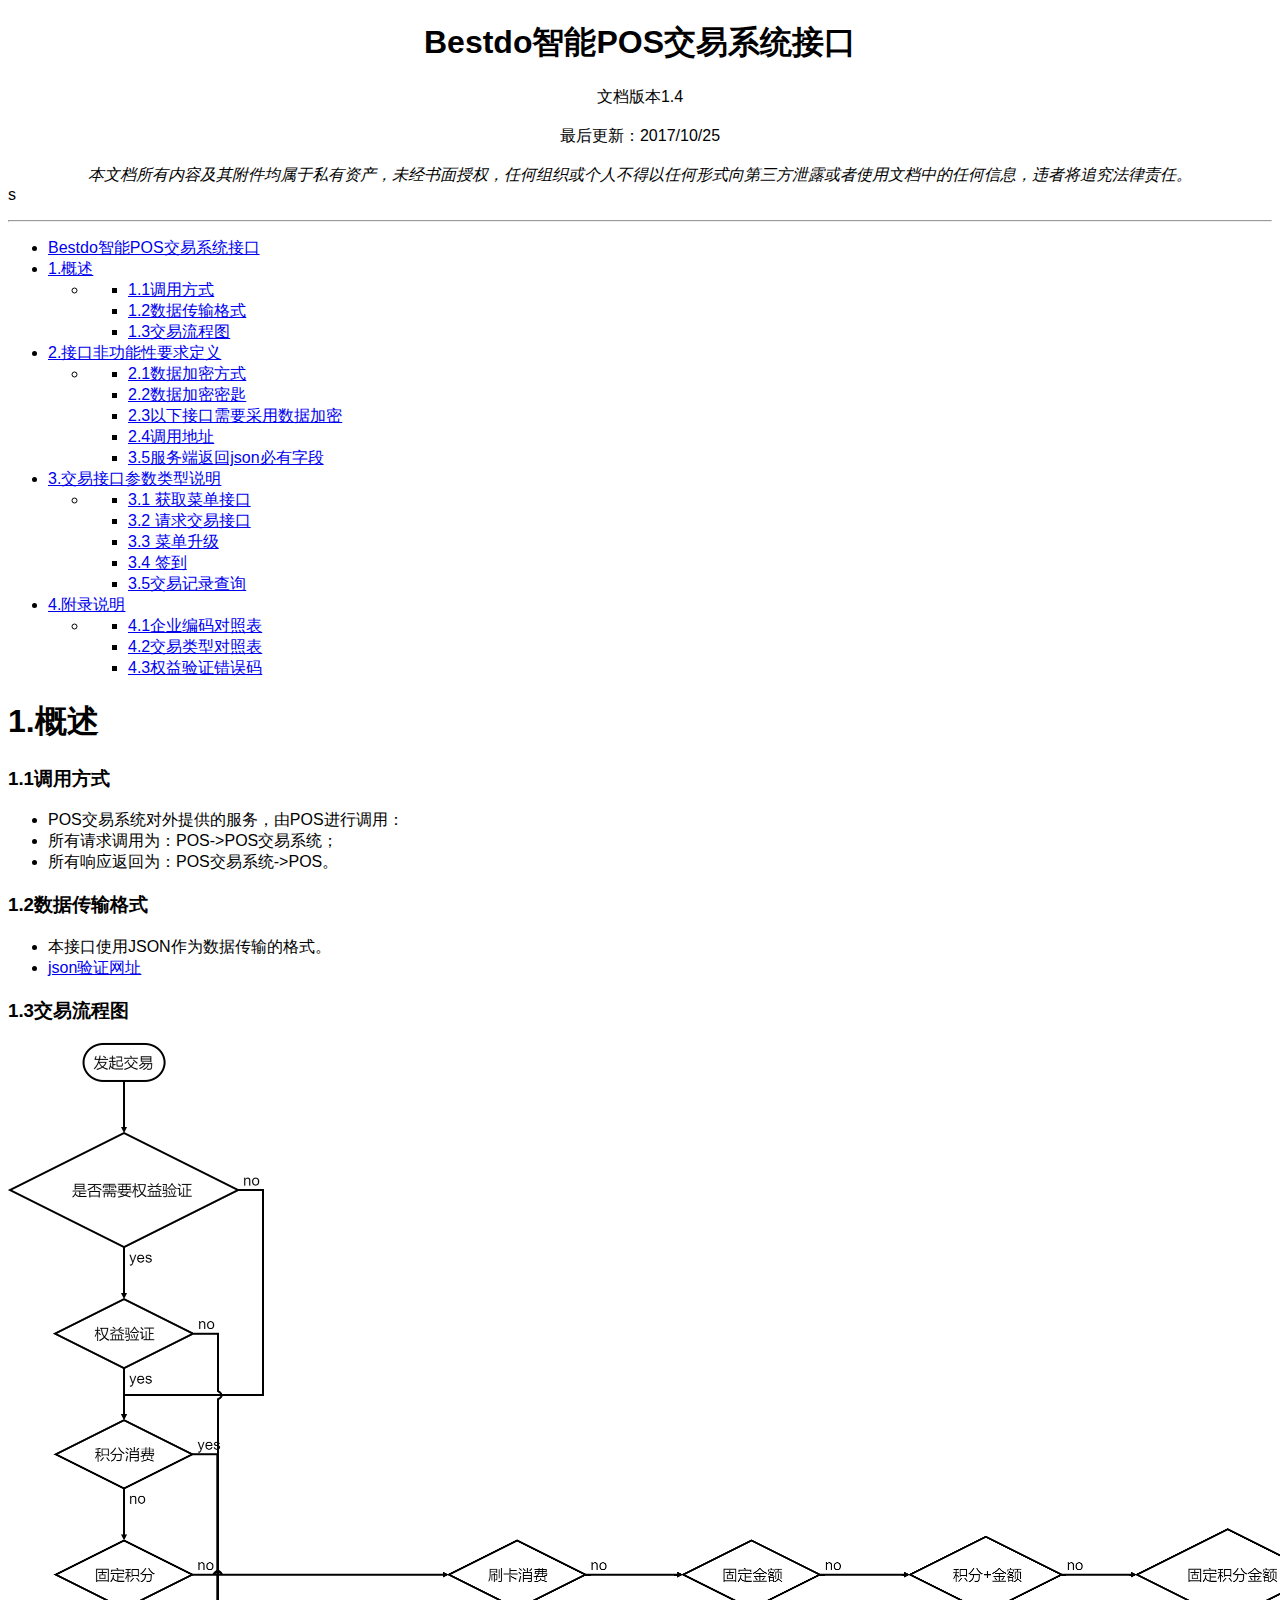
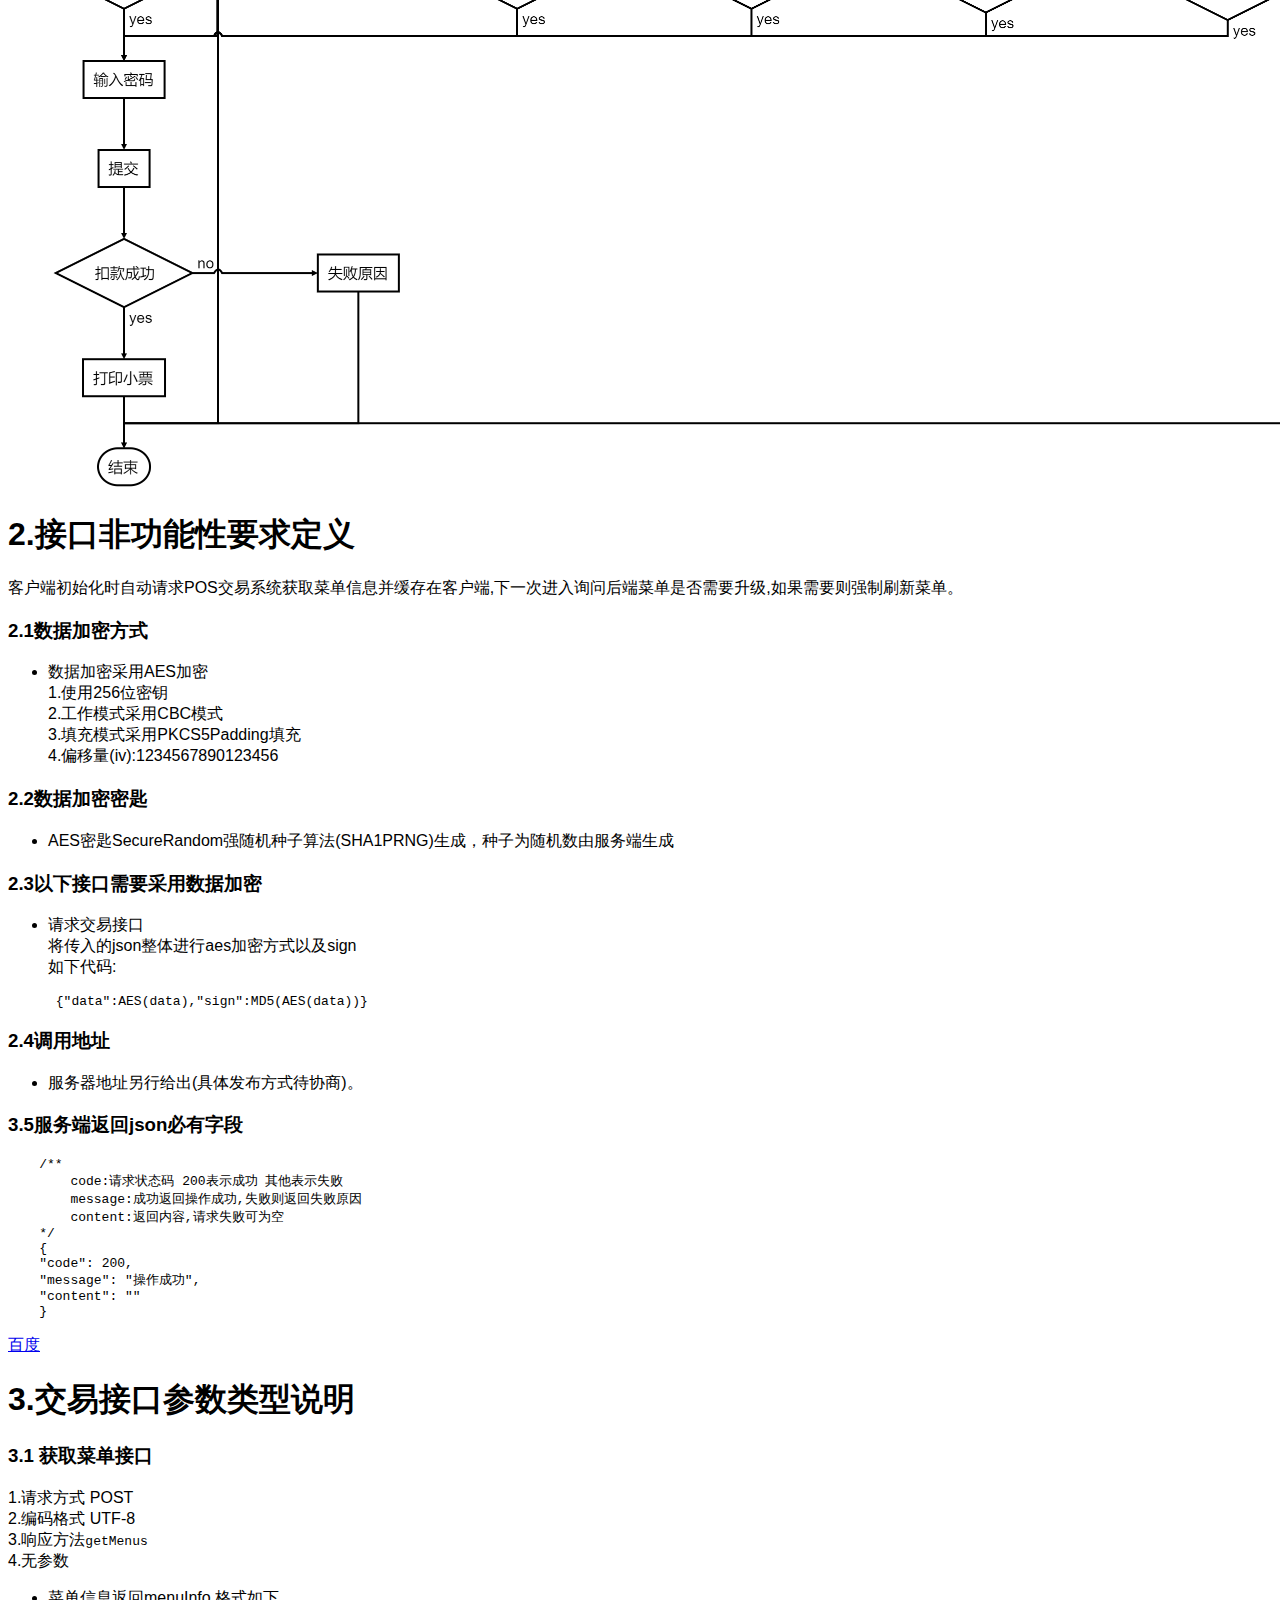
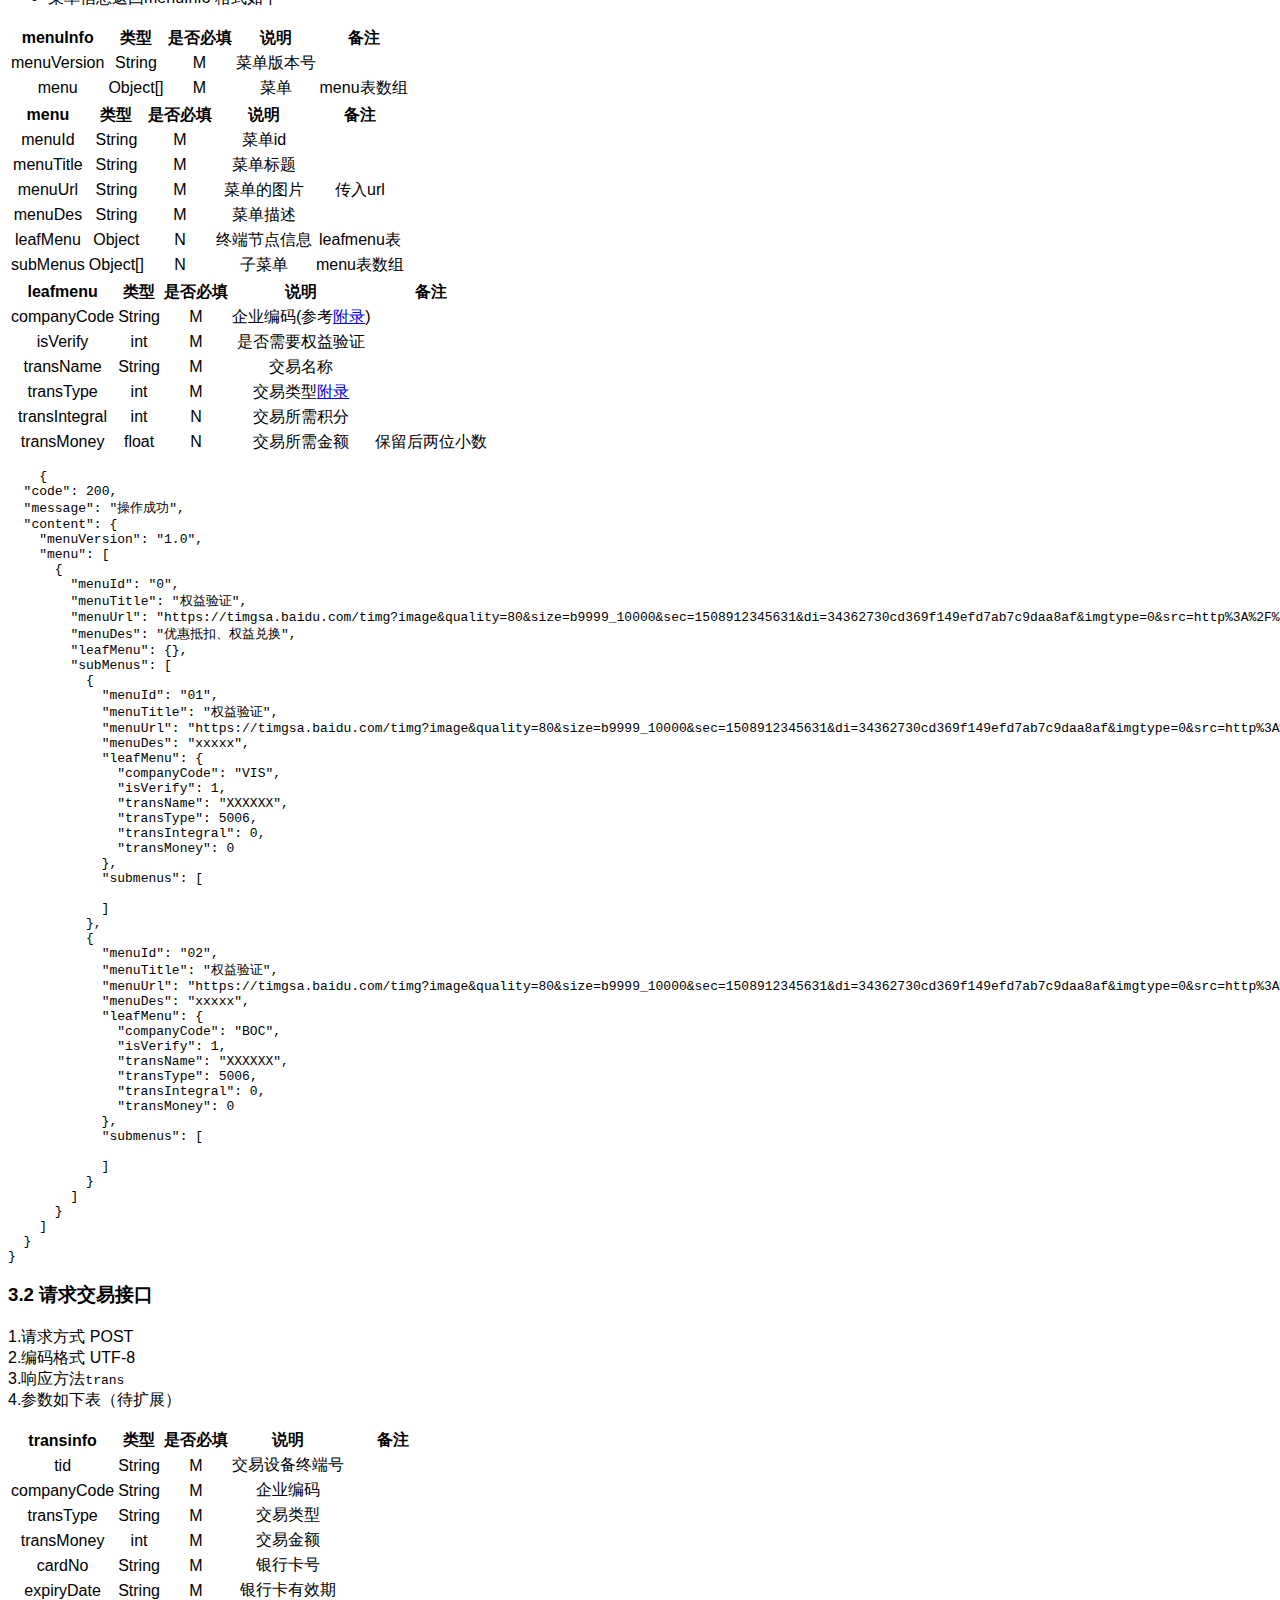
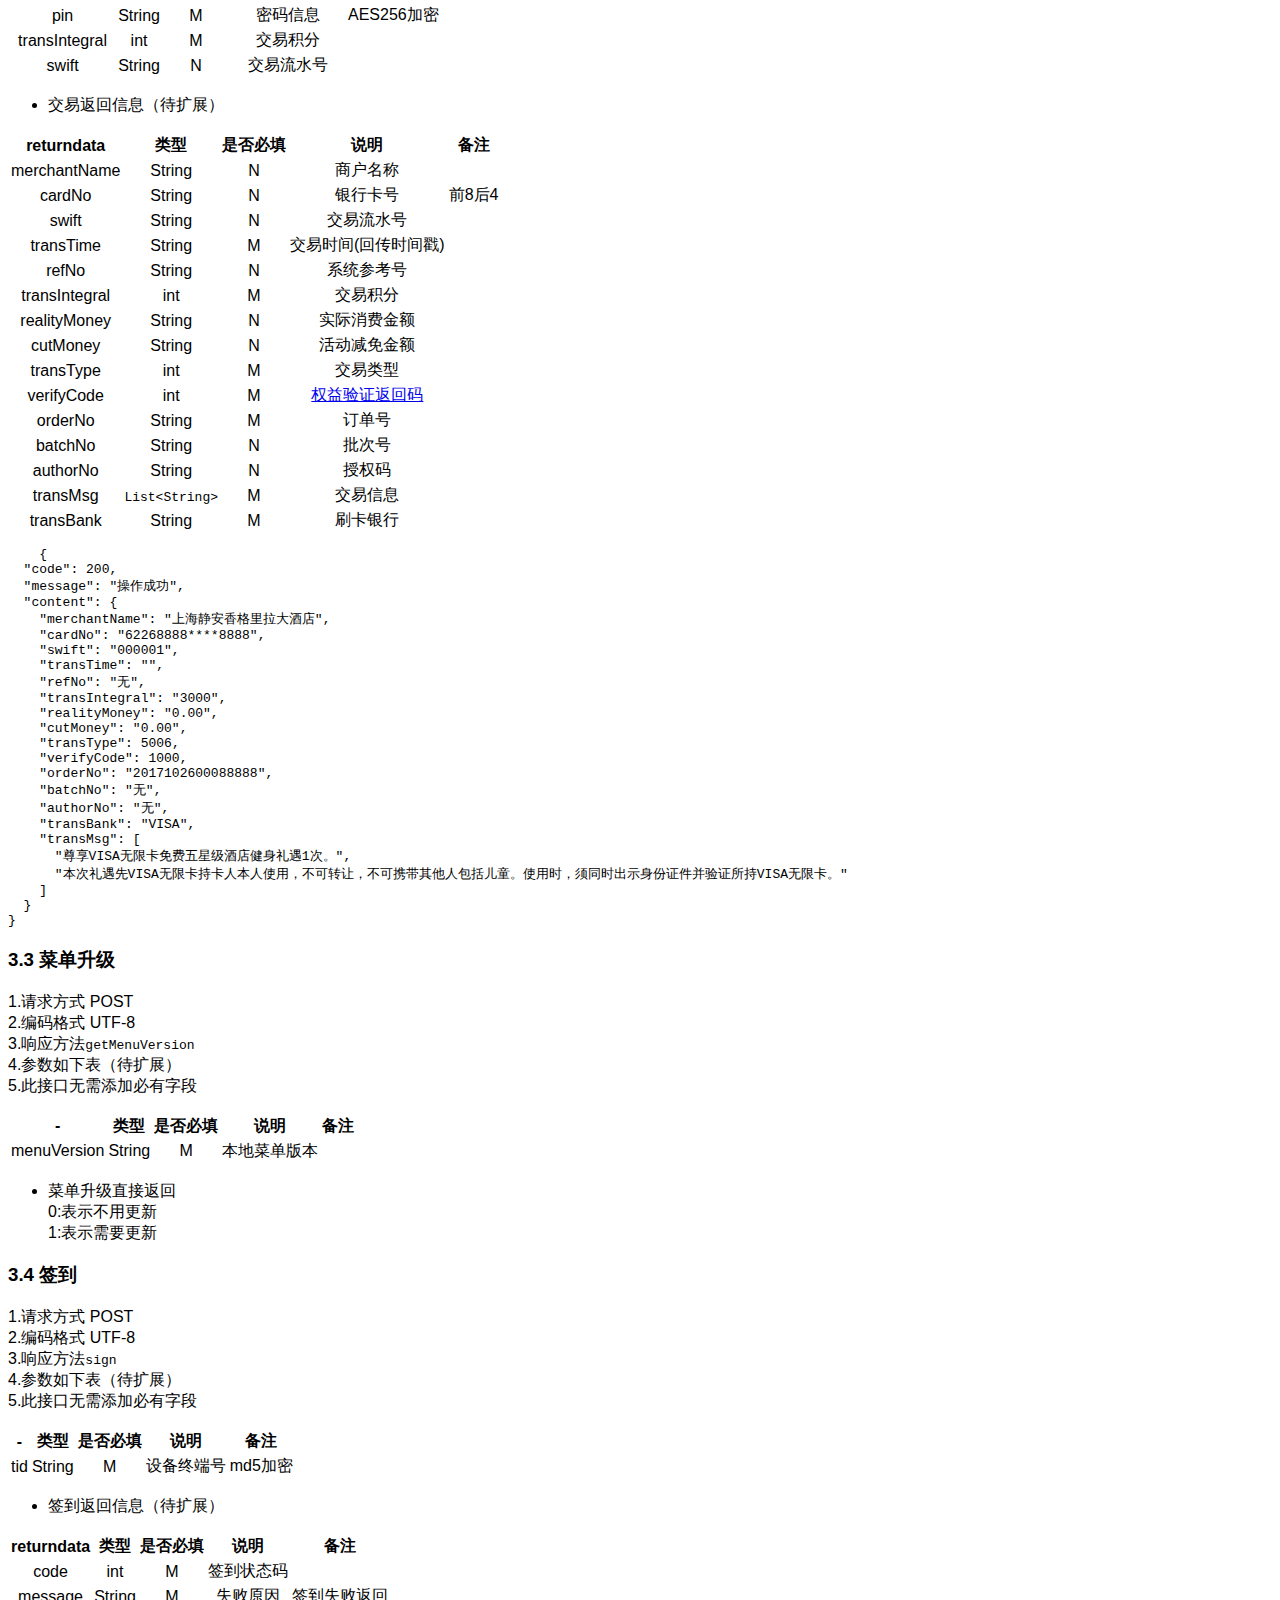
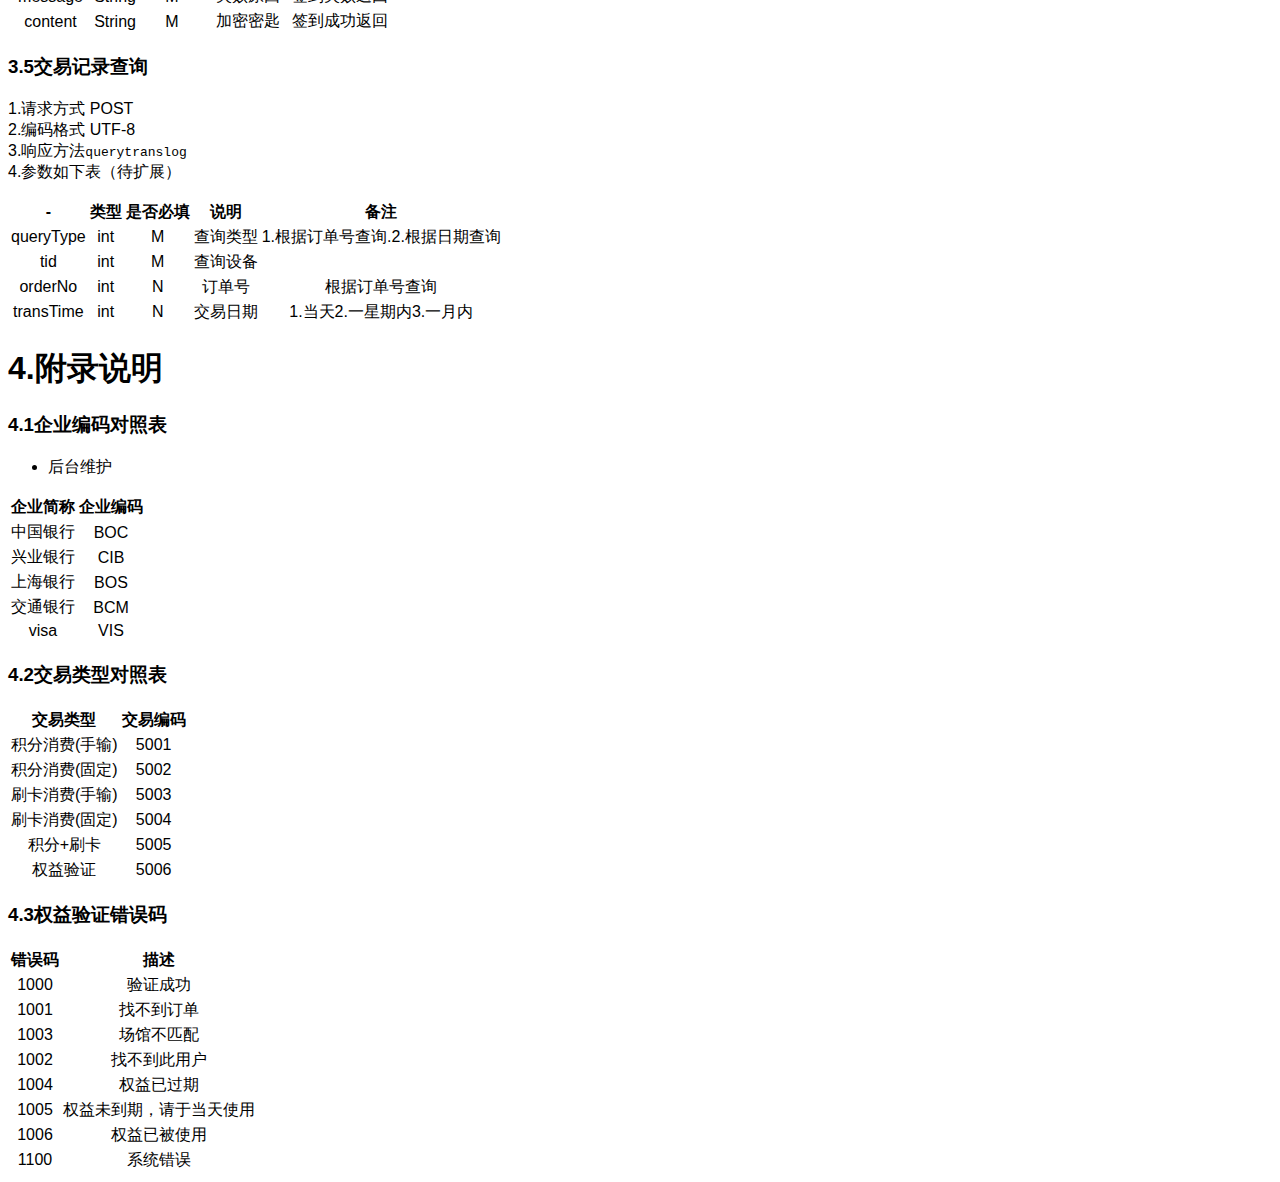
==== Bestdo智能POS交易系统接口.html @ 61454321 "接口文档" ====
<!DOCTYPE html><html><head><title>Bestdo智能POS交易系统接口</title><meta charset='utf-8'><link href='https://dn-maxiang.qbox.me/res-min/themes/marxico.css' rel='stylesheet'><style>
.note-content  {font-family: "Helvetica Neue", Arial, "Hiragino Sans GB", STHeiti, "Microsoft YaHei", "WenQuanYi Micro Hei", SimSun, Song, sans-serif;}

</style></head><body><div id='preview-contents' class='note-content'>
                        
                    



<h1 id="bestdo智能pos交易系统接口"><center>Bestdo智能POS交易系统接口</center></h1>

<p></p><center>文档版本1.4  </center> <br>
<center>最后更新：2017/10/25</center> <br>
<center><em>本文档所有内容及其附件均属于私有资产，未经书面授权，任何组织或个人不得以任何形式向第三方泄露或者使用文档中的任何信息，违者将追究法律责任。</em> <br>
</center>s<p></p>

<hr>

<div><div class="toc"><div class="toc">
<ul>
<li><a href="#bestdo智能pos交易系统接口">Bestdo智能POS交易系统接口</a></li>
<li><a href="#1概述">1.概述</a><ul>
<li><ul>
<li><a href="#11调用方式">1.1调用方式</a></li>
<li><a href="#12数据传输格式">1.2数据传输格式</a></li>
<li><a href="#13交易流程图">1.3交易流程图</a></li>
</ul>
</li>
</ul>
</li>
<li><a href="#2接口非功能性要求定义">2.接口非功能性要求定义</a><ul>
<li><ul>
<li><a href="#21数据加密方式">2.1数据加密方式</a></li>
<li><a href="#22数据加密密匙">2.2数据加密密匙</a></li>
<li><a href="#23以下接口需要采用数据加密">2.3以下接口需要采用数据加密</a></li>
<li><a href="#24调用地址">2.4调用地址</a></li>
<li><a href="#35服务端返回json必有字段">3.5服务端返回json必有字段</a></li>
</ul>
</li>
</ul>
</li>
<li><a href="#3交易接口参数类型说明">3.交易接口参数类型说明</a><ul>
<li><ul>
<li><a href="#31-获取菜单接口">3.1  获取菜单接口</a></li>
<li><a href="#32-请求交易接口">3.2 请求交易接口</a></li>
<li><a href="#33-菜单升级">3.3  菜单升级</a></li>
<li><a href="#34-签到">3.4 签到</a></li>
<li><a href="#35交易记录查询">3.5交易记录查询</a></li>
</ul>
</li>
</ul>
</li>
<li><a href="#4附录说明">4.附录说明</a><ul>
<li><ul>
<li><a href="#41企业编码对照表">4.1企业编码对照表</a></li>
<li><a href="#42交易类型对照表">4.2交易类型对照表</a></li>
<li><a href="#43权益验证错误码">4.3权益验证错误码</a></li>
</ul>
</li>
</ul>
</li>
</ul>
</div>
</div>
</div>



<h1 id="1概述">1.概述</h1>



<h3 id="11调用方式">1.1调用方式</h3>

<ul><li>POS交易系统对外提供的服务，由POS进行调用：</li>
<li>所有请求调用为：POS-&gt;POS交易系统；</li>
<li>所有响应返回为：POS交易系统-&gt;POS。</li>
</ul>



<h3 id="12数据传输格式">1.2数据传输格式</h3>

<ul><li>本接口使用JSON作为数据传输的格式。</li>
<li><a href="http://www.bejson.com/" target="_blank">json验证网址</a></li>
</ul>



<h3 id="13交易流程图">1.3交易流程图</h3>



<div class="flow-chart" rel="350ebc491c7a9e9d2f3adfe37f482a59"><span><img type="image/png" width="1772.875" height="1044.75" longdesc="__SVG__undefined" src="[data-uri]" style="margin-top:0;margin-bottom:0;"></span></div>



<h1 id="2接口非功能性要求定义">2.接口非功能性要求定义</h1>

<p>客户端初始化时自动请求POS交易系统获取菜单信息并缓存在客户端,下一次进入询问后端菜单是否需要升级,如果需要则强制刷新菜单。</p>



<h3 id="21数据加密方式">2.1数据加密方式</h3>

<ul><li>数据加密采用AES加密 <br>
1.使用256位密钥 <br>
2.工作模式采用CBC模式 <br>
3.填充模式采用PKCS5Padding填充 <br>
4.偏移量(iv):1234567890123456</li>
</ul>



<h3 id="22数据加密密匙">2.2数据加密密匙</h3>

<ul><li>AES密匙SecureRandom强随机种子算法(SHA1PRNG)生成，种子为随机数由服务端生成</li>
</ul>



<h3 id="23以下接口需要采用数据加密">2.3以下接口需要采用数据加密</h3>

<ul><li><p>请求交易接口 <br>
将传入的json整体进行aes加密方式以及sign <br>
如下代码:</p>

<pre class="prettyprint hljs-dark"><code class="language-json hljs"><div class="hljs-line"> {<span class="hljs-attr">"data"</span>:AES(data),<span class="hljs-attr">"sign"</span>:MD5(AES(data))}
</div></code></pre></li>
</ul>



<h3 id="24调用地址">2.4调用地址</h3>

<ul><li>服务器地址另行给出(具体发布方式待协商)。</li>
</ul>



<h3 id="35服务端返回json必有字段">3.5服务端返回json必有字段</h3>



<pre class="prettyprint hljs-dark"><code class="language-json hljs"><div class="hljs-line">    /**
</div><div class="hljs-line">        code:请求状态码 <span class="hljs-number">200</span>表示成功 其他表示失败
</div><div class="hljs-line">        message:成功返回操作成功,失败则返回失败原因
</div><div class="hljs-line">        content:返回内容,请求失败可为空
</div><div class="hljs-line">    */
</div><div class="hljs-line">    {
</div><div class="hljs-line">    <span class="hljs-attr">"code"</span>: <span class="hljs-number">200</span>,
</div><div class="hljs-line">    <span class="hljs-attr">"message"</span>: <span class="hljs-string">"操作成功"</span>,
</div><div class="hljs-line">    <span class="hljs-attr">"content"</span>: <span class="hljs-string">""</span>
</div><div class="hljs-line">    }
</div></code></pre>

<p><a href="http://www.baidu.com" target="_blank">百度</a></p>



<h1 id="3交易接口参数类型说明">3.交易接口参数类型说明</h1>



<h3 id="31-获取菜单接口">3.1  获取菜单接口</h3>

<p>1.请求方式 POST <br>
  2.编码格式 UTF-8 <br>
  3.响应方法<code>getMenus</code> <br>
  4.无参数</p>

<ul><li>菜单信息返回menuInfo 格式如下</li>
</ul>

<table>
<thead>
<tr>
  <th align="center">menuInfo</th>
  <th align="center">类型</th>
  <th align="center">是否必填</th>
  <th align="center">说明</th>
  <th align="center">备注</th>
</tr>
</thead>
<tbody><tr>
  <td align="center">menuVersion</td>
  <td align="center">String</td>
  <td align="center">M</td>
  <td align="center">菜单版本号</td>
  <td align="center"></td>
</tr>
<tr>
  <td align="center">menu</td>
  <td align="center">Object[]</td>
  <td align="center">M</td>
  <td align="center">菜单</td>
  <td align="center">menu表数组</td>
</tr>
</tbody></table>


<table>
<thead>
<tr>
  <th align="center">menu</th>
  <th align="center">类型</th>
  <th align="center">是否必填</th>
  <th align="center">说明</th>
  <th align="center">备注</th>
</tr>
</thead>
<tbody><tr>
  <td align="center">menuId</td>
  <td align="center">String</td>
  <td align="center">M</td>
  <td align="center">菜单id</td>
  <td align="center"></td>
</tr>
<tr>
  <td align="center">menuTitle</td>
  <td align="center">String</td>
  <td align="center">M</td>
  <td align="center">菜单标题</td>
  <td align="center"></td>
</tr>
<tr>
  <td align="center">menuUrl</td>
  <td align="center">String</td>
  <td align="center">M</td>
  <td align="center">菜单的图片</td>
  <td align="center">传入url</td>
</tr>
<tr>
  <td align="center">menuDes</td>
  <td align="center">String</td>
  <td align="center">M</td>
  <td align="center">菜单描述</td>
  <td align="center"></td>
</tr>
<tr>
  <td align="center">leafMenu</td>
  <td align="center">Object</td>
  <td align="center">N</td>
  <td align="center">终端节点信息</td>
  <td align="center">leafmenu表</td>
</tr>
<tr>
  <td align="center">subMenus</td>
  <td align="center">Object[]</td>
  <td align="center">N</td>
  <td align="center">子菜单</td>
  <td align="center">menu表数组</td>
</tr>
</tbody></table>


<table>
<thead>
<tr>
  <th align="center">leafmenu</th>
  <th align="center">类型</th>
  <th align="center">是否必填</th>
  <th align="center">说明</th>
  <th align="center">备注</th>
</tr>
</thead>
<tbody><tr>
  <td align="center">companyCode</td>
  <td align="center">String</td>
  <td align="center">M</td>
  <td align="center">企业编码(参考<a href="#jump">附录</a>)</td>
  <td align="center"></td>
</tr>
<tr>
  <td align="center">isVerify</td>
  <td align="center">int</td>
  <td align="center">M</td>
  <td align="center">是否需要权益验证</td>
  <td align="center"></td>
</tr>
<tr>
  <td align="center">transName</td>
  <td align="center">String</td>
  <td align="center">M</td>
  <td align="center">交易名称</td>
  <td align="center"></td>
</tr>
<tr>
  <td align="center">transType</td>
  <td align="center">int</td>
  <td align="center">M</td>
  <td align="center">交易类型<a href="#jump">附录</a></td>
  <td align="center"></td>
</tr>
<tr>
  <td align="center">transIntegral</td>
  <td align="center">int</td>
  <td align="center">N</td>
  <td align="center">交易所需积分</td>
  <td align="center"></td>
</tr>
<tr>
  <td align="center">transMoney</td>
  <td align="center">float</td>
  <td align="center">N</td>
  <td align="center">交易所需金额</td>
  <td align="center">保留后两位小数</td>
</tr>
</tbody></table>


<pre class="prettyprint hljs-dark"><code class="language-json hljs"><div class="hljs-line">    {
</div><div class="hljs-line">  <span class="hljs-attr">"code"</span>: <span class="hljs-number">200</span>,
</div><div class="hljs-line">  <span class="hljs-attr">"message"</span>: <span class="hljs-string">"操作成功"</span>,
</div><div class="hljs-line">  <span class="hljs-attr">"content"</span>: {
</div><div class="hljs-line">    <span class="hljs-attr">"menuVersion"</span>: <span class="hljs-string">"1.0"</span>,
</div><div class="hljs-line">    <span class="hljs-attr">"menu"</span>: [
</div><div class="hljs-line">      {
</div><div class="hljs-line">        <span class="hljs-attr">"menuId"</span>: <span class="hljs-string">"0"</span>,
</div><div class="hljs-line">        <span class="hljs-attr">"menuTitle"</span>: <span class="hljs-string">"权益验证"</span>,
</div><div class="hljs-line">        <span class="hljs-attr">"menuUrl"</span>: <span class="hljs-string">"https://timgsa.baidu.com/timg?image&amp;quality=80&amp;size=b9999_10000&amp;sec=1508912345631&amp;di=34362730cd369f149efd7ab7c9daa8af&amp;imgtype=0&amp;src=http%3A%2F%2Fwww.th7.cn%2Fd%2Ffile%2Fp%2F2014%2F03%2F12%2F46384e9c3ac77e71ee2cefba9e2056b8.jpg"</span>,
</div><div class="hljs-line">        <span class="hljs-attr">"menuDes"</span>: <span class="hljs-string">"优惠抵扣、权益兑换"</span>,
</div><div class="hljs-line">        <span class="hljs-attr">"leafMenu"</span>: {},
</div><div class="hljs-line">        <span class="hljs-attr">"subMenus"</span>: [
</div><div class="hljs-line">          {
</div><div class="hljs-line">            <span class="hljs-attr">"menuId"</span>: <span class="hljs-string">"01"</span>,
</div><div class="hljs-line">            <span class="hljs-attr">"menuTitle"</span>: <span class="hljs-string">"权益验证"</span>,
</div><div class="hljs-line">            <span class="hljs-attr">"menuUrl"</span>: <span class="hljs-string">"https://timgsa.baidu.com/timg?image&amp;quality=80&amp;size=b9999_10000&amp;sec=1508912345631&amp;di=34362730cd369f149efd7ab7c9daa8af&amp;imgtype=0&amp;src=http%3A%2F%2Fwww.th7.cn%2Fd%2Ffile%2Fp%2F2014%2F03%2F12%2F46384e9c3ac77e71ee2cefba9e2056b8.jpg"</span>,
</div><div class="hljs-line">            <span class="hljs-attr">"menuDes"</span>: <span class="hljs-string">"xxxxx"</span>,
</div><div class="hljs-line">            <span class="hljs-attr">"leafMenu"</span>: {
</div><div class="hljs-line">              <span class="hljs-attr">"companyCode"</span>: <span class="hljs-string">"VIS"</span>,
</div><div class="hljs-line">              <span class="hljs-attr">"isVerify"</span>: <span class="hljs-number">1</span>,
</div><div class="hljs-line">              <span class="hljs-attr">"transName"</span>: <span class="hljs-string">"XXXXXX"</span>,
</div><div class="hljs-line">              <span class="hljs-attr">"transType"</span>: <span class="hljs-number">5006</span>,
</div><div class="hljs-line">              <span class="hljs-attr">"transIntegral"</span>: <span class="hljs-number">0</span>,
</div><div class="hljs-line">              <span class="hljs-attr">"transMoney"</span>: <span class="hljs-number">0</span>
</div><div class="hljs-line">            },
</div><div class="hljs-line">            <span class="hljs-attr">"submenus"</span>: [
</div><div class="hljs-line">
</div><div class="hljs-line">            ]
</div><div class="hljs-line">          },
</div><div class="hljs-line">          {
</div><div class="hljs-line">            <span class="hljs-attr">"menuId"</span>: <span class="hljs-string">"02"</span>,
</div><div class="hljs-line">            <span class="hljs-attr">"menuTitle"</span>: <span class="hljs-string">"权益验证"</span>,
</div><div class="hljs-line">            <span class="hljs-attr">"menuUrl"</span>: <span class="hljs-string">"https://timgsa.baidu.com/timg?image&amp;quality=80&amp;size=b9999_10000&amp;sec=1508912345631&amp;di=34362730cd369f149efd7ab7c9daa8af&amp;imgtype=0&amp;src=http%3A%2F%2Fwww.th7.cn%2Fd%2Ffile%2Fp%2F2014%2F03%2F12%2F46384e9c3ac77e71ee2cefba9e2056b8.jpg"</span>,
</div><div class="hljs-line">            <span class="hljs-attr">"menuDes"</span>: <span class="hljs-string">"xxxxx"</span>,
</div><div class="hljs-line">            <span class="hljs-attr">"leafMenu"</span>: {
</div><div class="hljs-line">              <span class="hljs-attr">"companyCode"</span>: <span class="hljs-string">"BOC"</span>,
</div><div class="hljs-line">              <span class="hljs-attr">"isVerify"</span>: <span class="hljs-number">1</span>,
</div><div class="hljs-line">              <span class="hljs-attr">"transName"</span>: <span class="hljs-string">"XXXXXX"</span>,
</div><div class="hljs-line">              <span class="hljs-attr">"transType"</span>: <span class="hljs-number">5006</span>,
</div><div class="hljs-line">              <span class="hljs-attr">"transIntegral"</span>: <span class="hljs-number">0</span>,
</div><div class="hljs-line">              <span class="hljs-attr">"transMoney"</span>: <span class="hljs-number">0</span>
</div><div class="hljs-line">            },
</div><div class="hljs-line">            <span class="hljs-attr">"submenus"</span>: [
</div><div class="hljs-line">
</div><div class="hljs-line">            ]
</div><div class="hljs-line">          }
</div><div class="hljs-line">        ]
</div><div class="hljs-line">      }
</div><div class="hljs-line">    ]
</div><div class="hljs-line">  }
</div><div class="hljs-line">}
</div></code></pre>



<h3 id="32-请求交易接口">3.2 请求交易接口</h3>

<p>1.请求方式 POST <br>
  2.编码格式 UTF-8 <br>
  3.响应方法<code>trans</code> <br>
  4.参数如下表（待扩展）</p>

<table>
<thead>
<tr>
  <th align="center">transinfo</th>
  <th align="center">类型</th>
  <th align="center">是否必填</th>
  <th align="center">说明</th>
  <th align="center">备注</th>
</tr>
</thead>
<tbody><tr>
  <td align="center">tid</td>
  <td align="center">String</td>
  <td align="center">M</td>
  <td align="center">交易设备终端号</td>
  <td align="center"></td>
</tr>
<tr>
  <td align="center">companyCode</td>
  <td align="center">String</td>
  <td align="center">M</td>
  <td align="center">企业编码</td>
  <td align="center"></td>
</tr>
<tr>
  <td align="center">transType</td>
  <td align="center">String</td>
  <td align="center">M</td>
  <td align="center">交易类型</td>
  <td align="center"></td>
</tr>
<tr>
  <td align="center">transMoney</td>
  <td align="center">int</td>
  <td align="center">M</td>
  <td align="center">交易金额</td>
  <td align="center"></td>
</tr>
<tr>
  <td align="center">cardNo</td>
  <td align="center">String</td>
  <td align="center">M</td>
  <td align="center">银行卡号</td>
  <td align="center"></td>
</tr>
<tr>
  <td align="center">expiryDate</td>
  <td align="center">String</td>
  <td align="center">M</td>
  <td align="center">银行卡有效期</td>
  <td align="center"></td>
</tr>
<tr>
  <td align="center">pin</td>
  <td align="center">String</td>
  <td align="center">M</td>
  <td align="center">密码信息</td>
  <td align="center">AES256加密</td>
</tr>
<tr>
  <td align="center">transIntegral</td>
  <td align="center">int</td>
  <td align="center">M</td>
  <td align="center">交易积分</td>
  <td align="center"></td>
</tr>
<tr>
  <td align="center">swift</td>
  <td align="center">String</td>
  <td align="center">N</td>
  <td align="center">交易流水号</td>
  <td align="center"></td>
</tr>
</tbody></table>


<ul><li>交易返回信息（待扩展）</li>
</ul>

<table>
<thead>
<tr>
  <th align="center">returndata</th>
  <th align="center">类型</th>
  <th align="center">是否必填</th>
  <th align="center">说明</th>
  <th align="center">备注</th>
</tr>
</thead>
<tbody><tr>
  <td align="center">merchantName</td>
  <td align="center">String</td>
  <td align="center">N</td>
  <td align="center">商户名称</td>
  <td align="center"></td>
</tr>
<tr>
  <td align="center">cardNo</td>
  <td align="center">String</td>
  <td align="center">N</td>
  <td align="center">银行卡号</td>
  <td align="center">前8后4</td>
</tr>
<tr>
  <td align="center">swift</td>
  <td align="center">String</td>
  <td align="center">N</td>
  <td align="center">交易流水号</td>
  <td align="center"></td>
</tr>
<tr>
  <td align="center">transTime</td>
  <td align="center">String</td>
  <td align="center">M</td>
  <td align="center">交易时间(回传时间戳)</td>
  <td align="center"></td>
</tr>
<tr>
  <td align="center">refNo</td>
  <td align="center">String</td>
  <td align="center">N</td>
  <td align="center">系统参考号</td>
  <td align="center"></td>
</tr>
<tr>
  <td align="center">transIntegral</td>
  <td align="center">int</td>
  <td align="center">M</td>
  <td align="center">交易积分</td>
  <td align="center"></td>
</tr>
<tr>
  <td align="center">realityMoney</td>
  <td align="center">String</td>
  <td align="center">N</td>
  <td align="center">实际消费金额</td>
  <td align="center"></td>
</tr>
<tr>
  <td align="center">cutMoney</td>
  <td align="center">String</td>
  <td align="center">N</td>
  <td align="center">活动减免金额</td>
  <td align="center"></td>
</tr>
<tr>
  <td align="center">transType</td>
  <td align="center">int</td>
  <td align="center">M</td>
  <td align="center">交易类型</td>
  <td align="center"></td>
</tr>
<tr>
  <td align="center">verifyCode</td>
  <td align="center">int</td>
  <td align="center">M</td>
  <td align="center"><a href="#jump">权益验证返回码</a></td>
  <td align="center"></td>
</tr>
<tr>
  <td align="center">orderNo</td>
  <td align="center">String</td>
  <td align="center">M</td>
  <td align="center">订单号</td>
  <td align="center"></td>
</tr>
<tr>
  <td align="center">batchNo</td>
  <td align="center">String</td>
  <td align="center">N</td>
  <td align="center">批次号</td>
  <td align="center"></td>
</tr>
<tr>
  <td align="center">authorNo</td>
  <td align="center">String</td>
  <td align="center">N</td>
  <td align="center">授权码</td>
  <td align="center"></td>
</tr>
<tr>
  <td align="center">transMsg</td>
  <td align="center"><code>List&lt;String&gt;</code></td>
  <td align="center">M</td>
  <td align="center">交易信息</td>
  <td align="center"></td>
</tr>
<tr>
  <td align="center">transBank</td>
  <td align="center">String</td>
  <td align="center">M</td>
  <td align="center">刷卡银行</td>
  <td align="center"></td>
</tr>
</tbody></table>


<pre class="prettyprint hljs-dark"><code class="language-json hljs"><div class="hljs-line">    {
</div><div class="hljs-line">  <span class="hljs-attr">"code"</span>: <span class="hljs-number">200</span>,
</div><div class="hljs-line">  <span class="hljs-attr">"message"</span>: <span class="hljs-string">"操作成功"</span>,
</div><div class="hljs-line">  <span class="hljs-attr">"content"</span>: {
</div><div class="hljs-line">    <span class="hljs-attr">"merchantName"</span>: <span class="hljs-string">"上海静安香格里拉大酒店"</span>,
</div><div class="hljs-line">    <span class="hljs-attr">"cardNo"</span>: <span class="hljs-string">"62268888****8888"</span>,
</div><div class="hljs-line">    <span class="hljs-attr">"swift"</span>: <span class="hljs-string">"000001"</span>,
</div><div class="hljs-line">    <span class="hljs-attr">"transTime"</span>: <span class="hljs-string">""</span>,
</div><div class="hljs-line">    <span class="hljs-attr">"refNo"</span>: <span class="hljs-string">"无"</span>,
</div><div class="hljs-line">    <span class="hljs-attr">"transIntegral"</span>: <span class="hljs-string">"3000"</span>,
</div><div class="hljs-line">    <span class="hljs-attr">"realityMoney"</span>: <span class="hljs-string">"0.00"</span>,
</div><div class="hljs-line">    <span class="hljs-attr">"cutMoney"</span>: <span class="hljs-string">"0.00"</span>,
</div><div class="hljs-line">    <span class="hljs-attr">"transType"</span>: <span class="hljs-number">5006</span>,
</div><div class="hljs-line">    <span class="hljs-attr">"verifyCode"</span>: <span class="hljs-number">1000</span>,
</div><div class="hljs-line">    <span class="hljs-attr">"orderNo"</span>: <span class="hljs-string">"2017102600088888"</span>,
</div><div class="hljs-line">    <span class="hljs-attr">"batchNo"</span>: <span class="hljs-string">"无"</span>,
</div><div class="hljs-line">    <span class="hljs-attr">"authorNo"</span>: <span class="hljs-string">"无"</span>,
</div><div class="hljs-line">    <span class="hljs-attr">"transBank"</span>: <span class="hljs-string">"VISA"</span>,
</div><div class="hljs-line">    <span class="hljs-attr">"transMsg"</span>: [
</div><div class="hljs-line">      <span class="hljs-string">"尊享VISA无限卡免费五星级酒店健身礼遇1次。"</span>,
</div><div class="hljs-line">      <span class="hljs-string">"本次礼遇先VISA无限卡持卡人本人使用，不可转让，不可携带其他人包括儿童。使用时，须同时出示身份证件并验证所持VISA无限卡。"</span>
</div><div class="hljs-line">    ]
</div><div class="hljs-line">  }
</div><div class="hljs-line">}
</div></code></pre>

<h3 id="33-菜单升级">3.3  菜单升级</h3>

<p>1.请求方式 POST <br>
  2.编码格式 UTF-8 <br>
  3.响应方法<code>getMenuVersion</code> <br>
  4.参数如下表（待扩展） <br>
  5.此接口无需添加必有字段</p>

<table>
<thead>
<tr>
  <th align="center">-</th>
  <th align="center">类型</th>
  <th align="center">是否必填</th>
  <th align="center">说明</th>
  <th align="center">备注</th>
</tr>
</thead>
<tbody><tr>
  <td align="center">menuVersion</td>
  <td align="center">String</td>
  <td align="center">M</td>
  <td align="center">本地菜单版本</td>
  <td align="center"></td>
</tr>
</tbody></table>


<ul><li>菜单升级直接返回 <br>
0:表示不用更新 <br>
1:表示需要更新</li>
</ul>



<h3 id="34-签到">3.4 签到</h3>

<p>1.请求方式 POST <br>
  2.编码格式 UTF-8 <br>
  3.响应方法<code>sign</code> <br>
  4.参数如下表（待扩展） <br>
  5.此接口无需添加必有字段</p>

<table>
<thead>
<tr>
  <th align="center">-</th>
  <th align="center">类型</th>
  <th align="center">是否必填</th>
  <th align="center">说明</th>
  <th align="center">备注</th>
</tr>
</thead>
<tbody><tr>
  <td align="center">tid</td>
  <td align="center">String</td>
  <td align="center">M</td>
  <td align="center">设备终端号</td>
  <td align="center">md5加密</td>
</tr>
</tbody></table>


<ul><li>签到返回信息（待扩展）</li>
</ul>

<table>
<thead>
<tr>
  <th align="center">returndata</th>
  <th align="center">类型</th>
  <th align="center">是否必填</th>
  <th align="center">说明</th>
  <th align="center">备注</th>
</tr>
</thead>
<tbody><tr>
  <td align="center">code</td>
  <td align="center">int</td>
  <td align="center">M</td>
  <td align="center">签到状态码</td>
  <td align="center"></td>
</tr>
<tr>
  <td align="center">message</td>
  <td align="center">String</td>
  <td align="center">M</td>
  <td align="center">失败原因</td>
  <td align="center">签到失败返回</td>
</tr>
<tr>
  <td align="center">content</td>
  <td align="center">String</td>
  <td align="center">M</td>
  <td align="center">加密密匙</td>
  <td align="center">签到成功返回</td>
</tr>
</tbody></table>




<h3 id="35交易记录查询">3.5交易记录查询</h3>

<p>1.请求方式 POST <br>
  2.编码格式 UTF-8 <br>
  3.响应方法<code>querytranslog</code> <br>
  4.参数如下表（待扩展）</p>

<table>
<thead>
<tr>
  <th align="center">-</th>
  <th align="center">类型</th>
  <th align="center">是否必填</th>
  <th align="center">说明</th>
  <th align="center">备注</th>
</tr>
</thead>
<tbody><tr>
  <td align="center">queryType</td>
  <td align="center">int</td>
  <td align="center">M</td>
  <td align="center">查询类型</td>
  <td align="center">1.根据订单号查询.2.根据日期查询</td>
</tr>
<tr>
  <td align="center">tid</td>
  <td align="center">int</td>
  <td align="center">M</td>
  <td align="center">查询设备</td>
  <td align="center"></td>
</tr>
<tr>
  <td align="center">orderNo</td>
  <td align="center">int</td>
  <td align="center">N</td>
  <td align="center">订单号</td>
  <td align="center">根据订单号查询</td>
</tr>
<tr>
  <td align="center">transTime</td>
  <td align="center">int</td>
  <td align="center">N</td>
  <td align="center">交易日期</td>
  <td align="center">1.当天2.一星期内3.一月内</td>
</tr>
</tbody></table>


<h1 id="4附录说明">4.<span id="jump">附录说明</span></h1>



<h3 id="41企业编码对照表">4.1企业编码对照表</h3>

<ul><li>后台维护</li>
</ul>

<table>
<thead>
<tr>
  <th align="center">企业简称</th>
  <th align="center">企业编码</th>
</tr>
</thead>
<tbody><tr>
  <td align="center">中国银行</td>
  <td align="center">BOC</td>
</tr>
<tr>
  <td align="center">兴业银行</td>
  <td align="center">CIB</td>
</tr>
<tr>
  <td align="center">上海银行</td>
  <td align="center">BOS</td>
</tr>
<tr>
  <td align="center">交通银行</td>
  <td align="center">BCM</td>
</tr>
<tr>
  <td align="center">visa</td>
  <td align="center">VIS</td>
</tr>
</tbody></table>


<h3 id="42交易类型对照表">4.2交易类型对照表</h3>

<table>
<thead>
<tr>
  <th align="center">交易类型</th>
  <th align="center">交易编码</th>
</tr>
</thead>
<tbody><tr>
  <td align="center">积分消费(手输)</td>
  <td align="center">5001</td>
</tr>
<tr>
  <td align="center">积分消费(固定)</td>
  <td align="center">5002</td>
</tr>
<tr>
  <td align="center">刷卡消费(手输)</td>
  <td align="center">5003</td>
</tr>
<tr>
  <td align="center">刷卡消费(固定)</td>
  <td align="center">5004</td>
</tr>
<tr>
  <td align="center">积分+刷卡</td>
  <td align="center">5005</td>
</tr>
<tr>
  <td align="center">权益验证</td>
  <td align="center">5006</td>
</tr>
</tbody></table>




<h3 id="43权益验证错误码"><span id="verifycode">4.3权益验证错误码</span></h3>

<table>
<thead>
<tr>
  <th align="center">错误码</th>
  <th align="center">描述</th>
</tr>
</thead>
<tbody><tr>
  <td align="center">1000</td>
  <td align="center">验证成功</td>
</tr>
<tr>
  <td align="center">1001</td>
  <td align="center">找不到订单</td>
</tr>
<tr>
  <td align="center">1003</td>
  <td align="center">场馆不匹配</td>
</tr>
<tr>
  <td align="center">1002</td>
  <td align="center">找不到此用户</td>
</tr>
<tr>
  <td align="center">1004</td>
  <td align="center">权益已过期</td>
</tr>
<tr>
  <td align="center">1005</td>
  <td align="center">权益未到期，请于当天使用</td>
</tr>
<tr>
  <td align="center">1006</td>
  <td align="center">权益已被使用</td>
</tr>
<tr>
  <td align="center">1100</td>
  <td align="center">系统错误</td>
</tr>
</tbody></table>
</div></body></html>
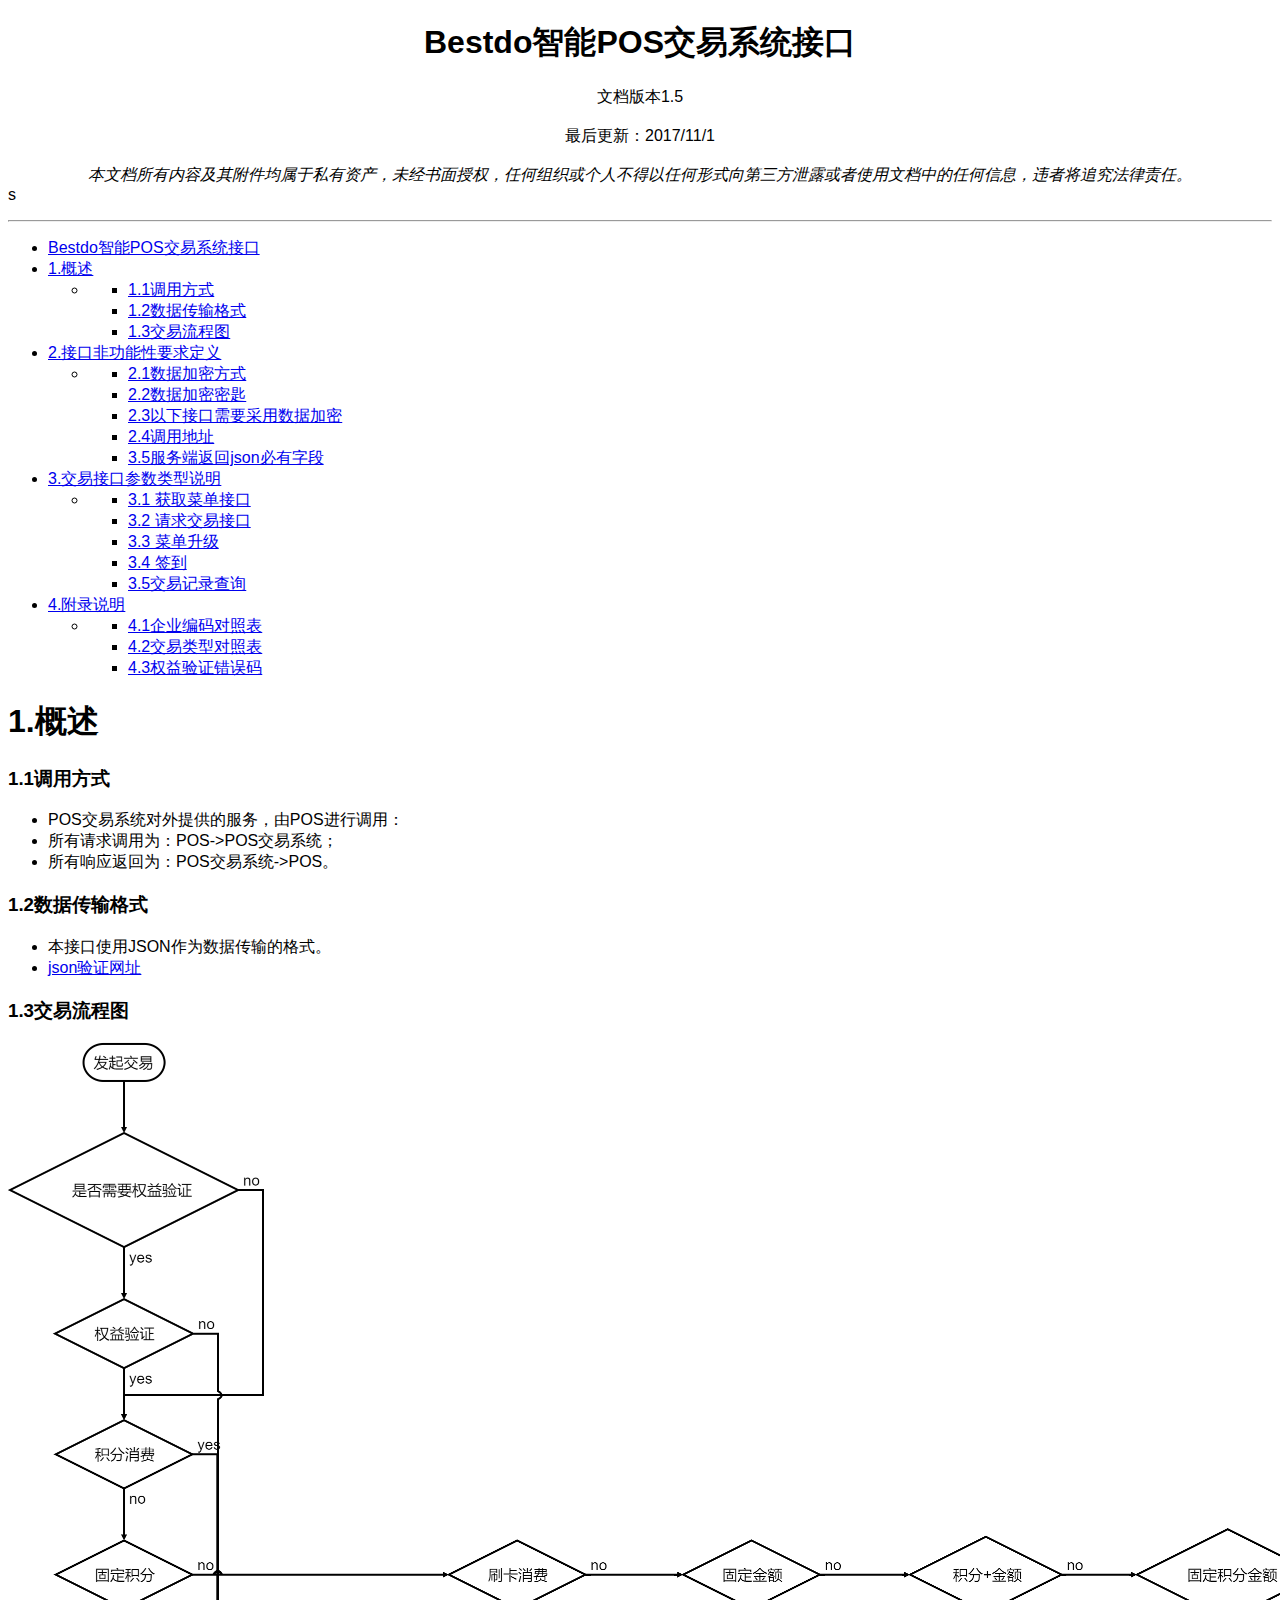
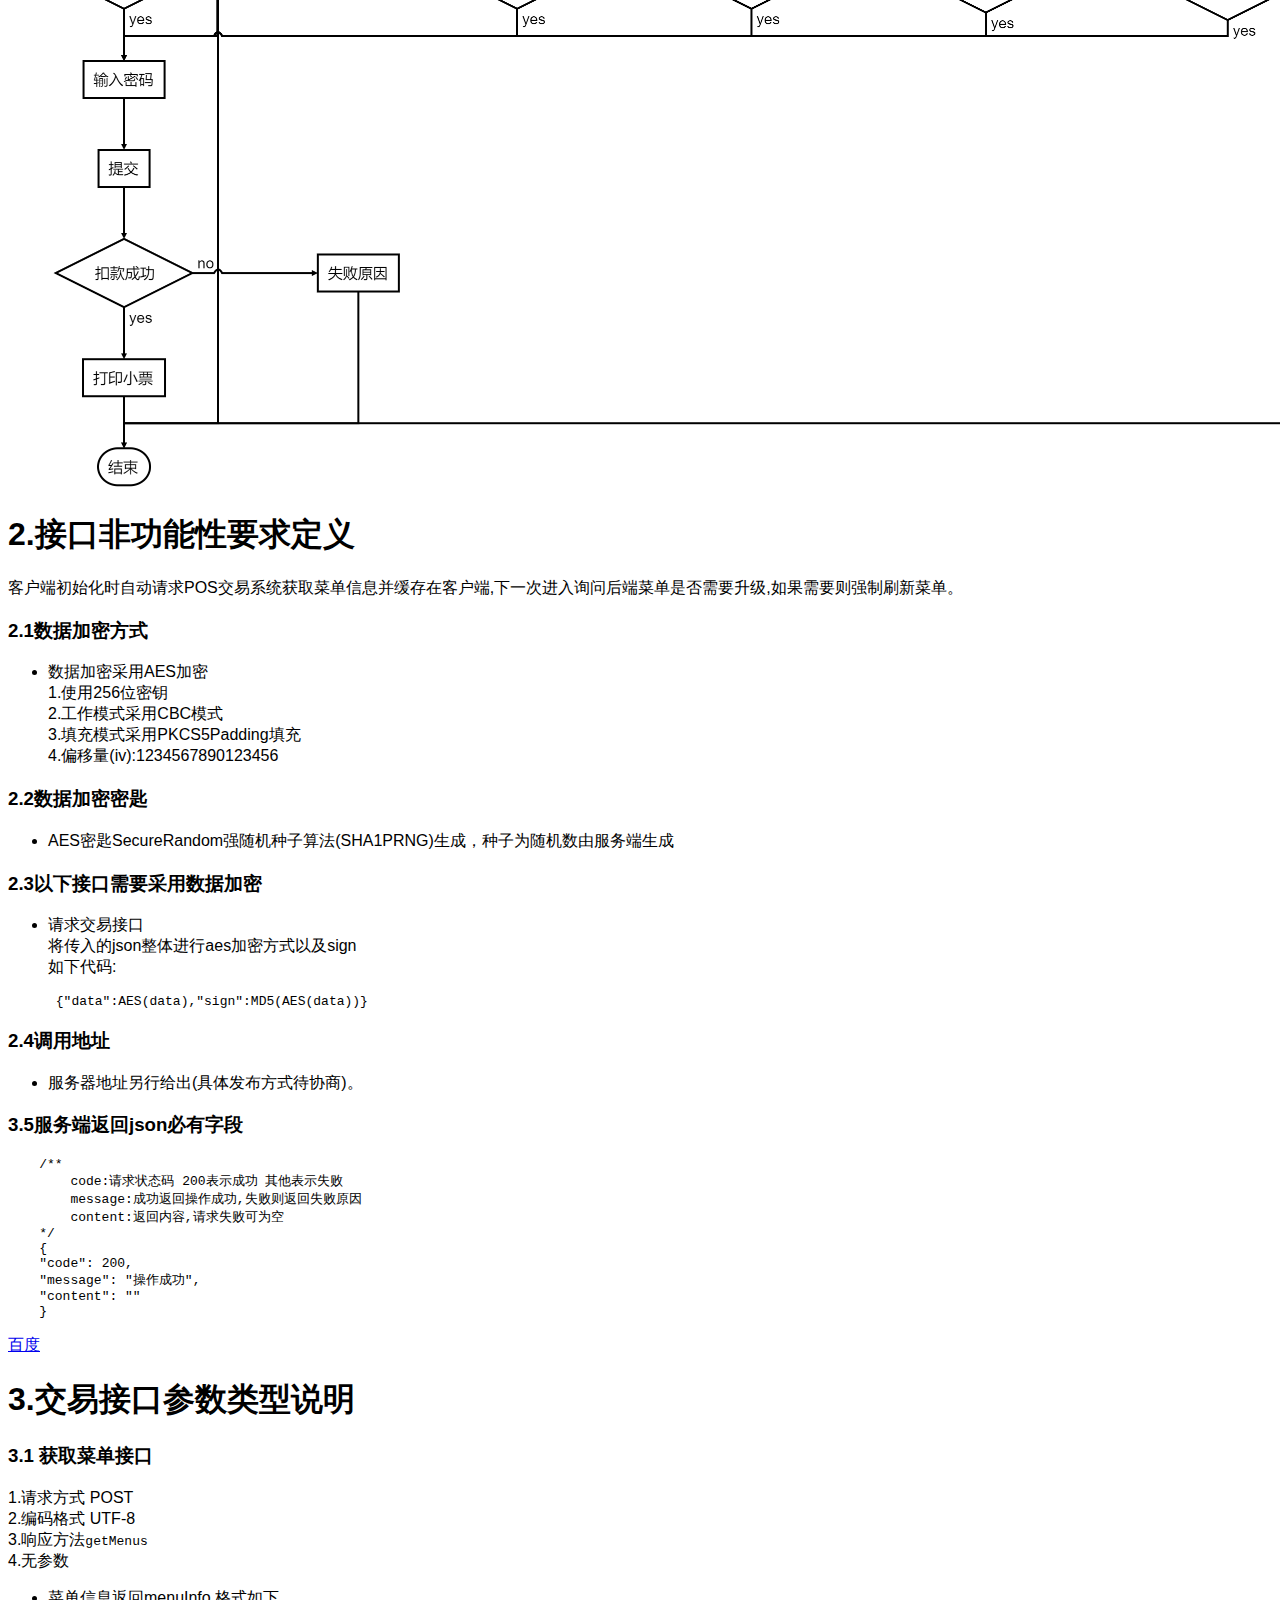
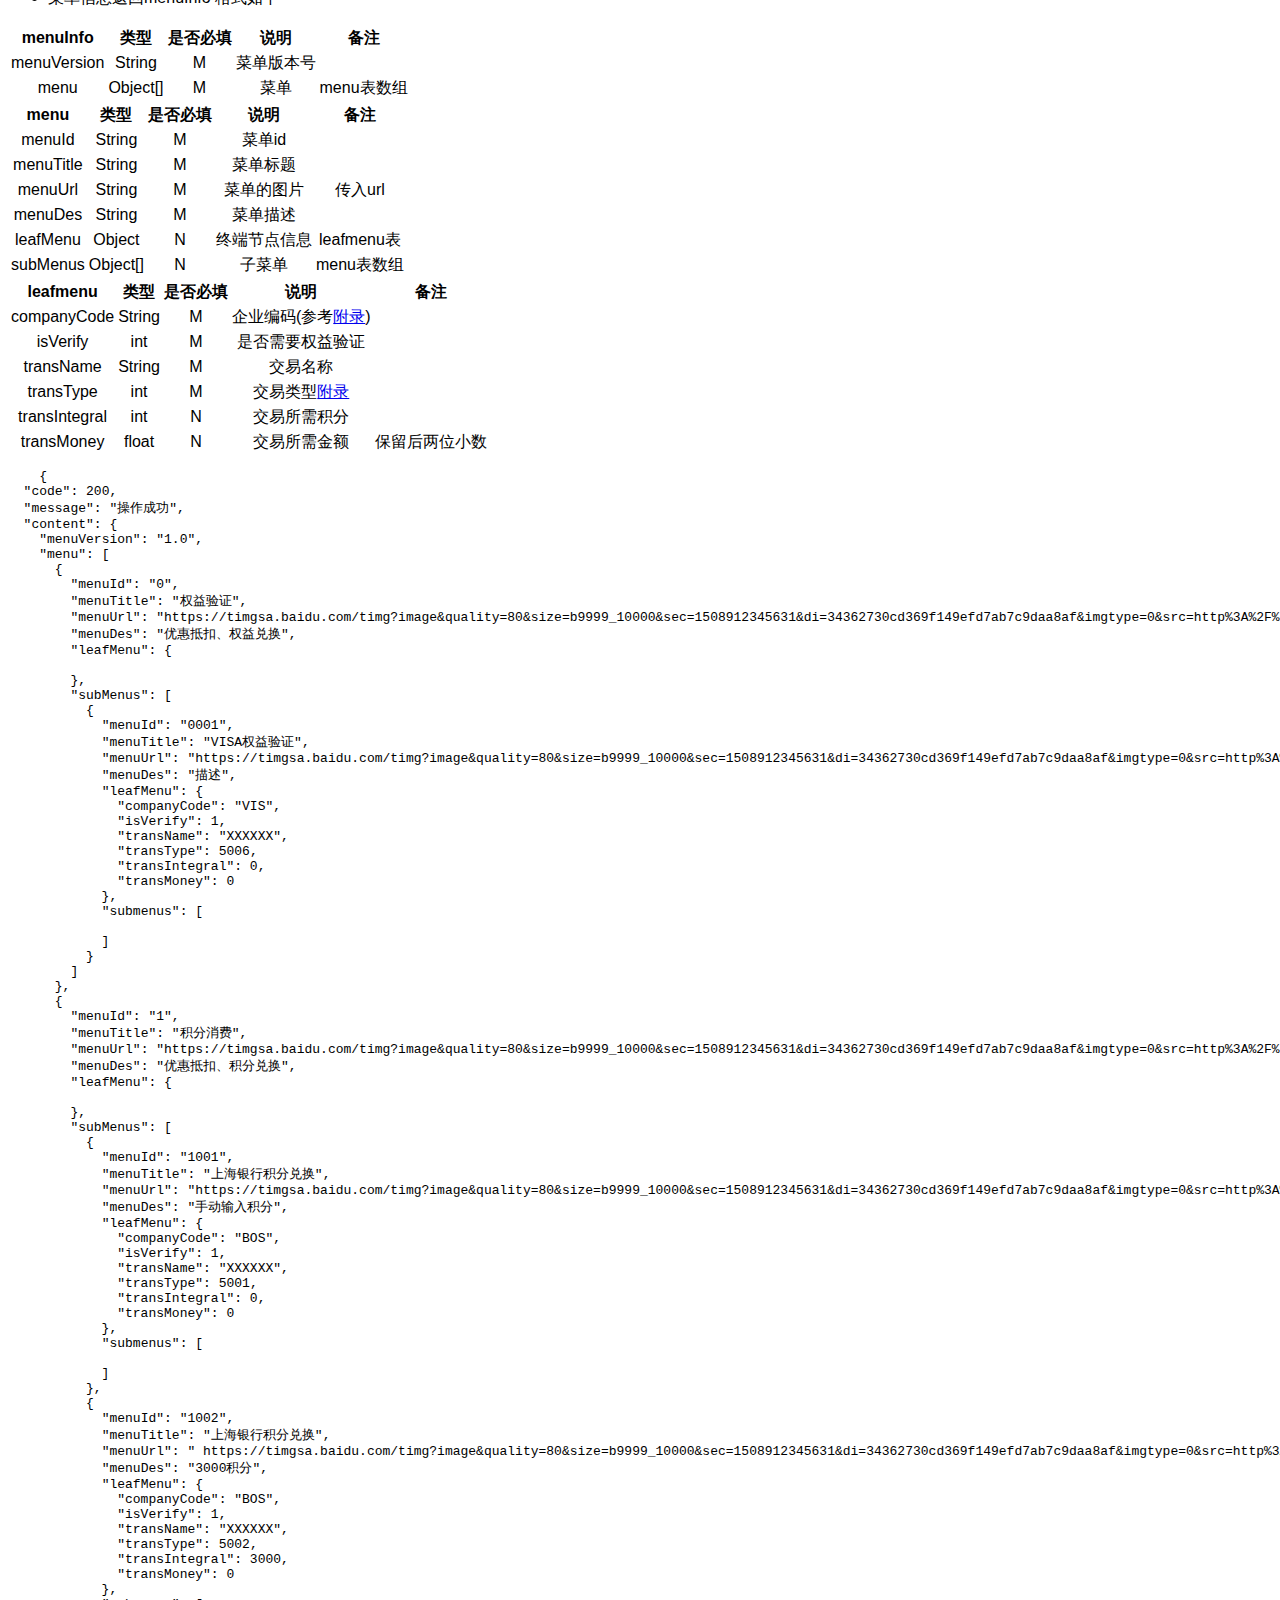
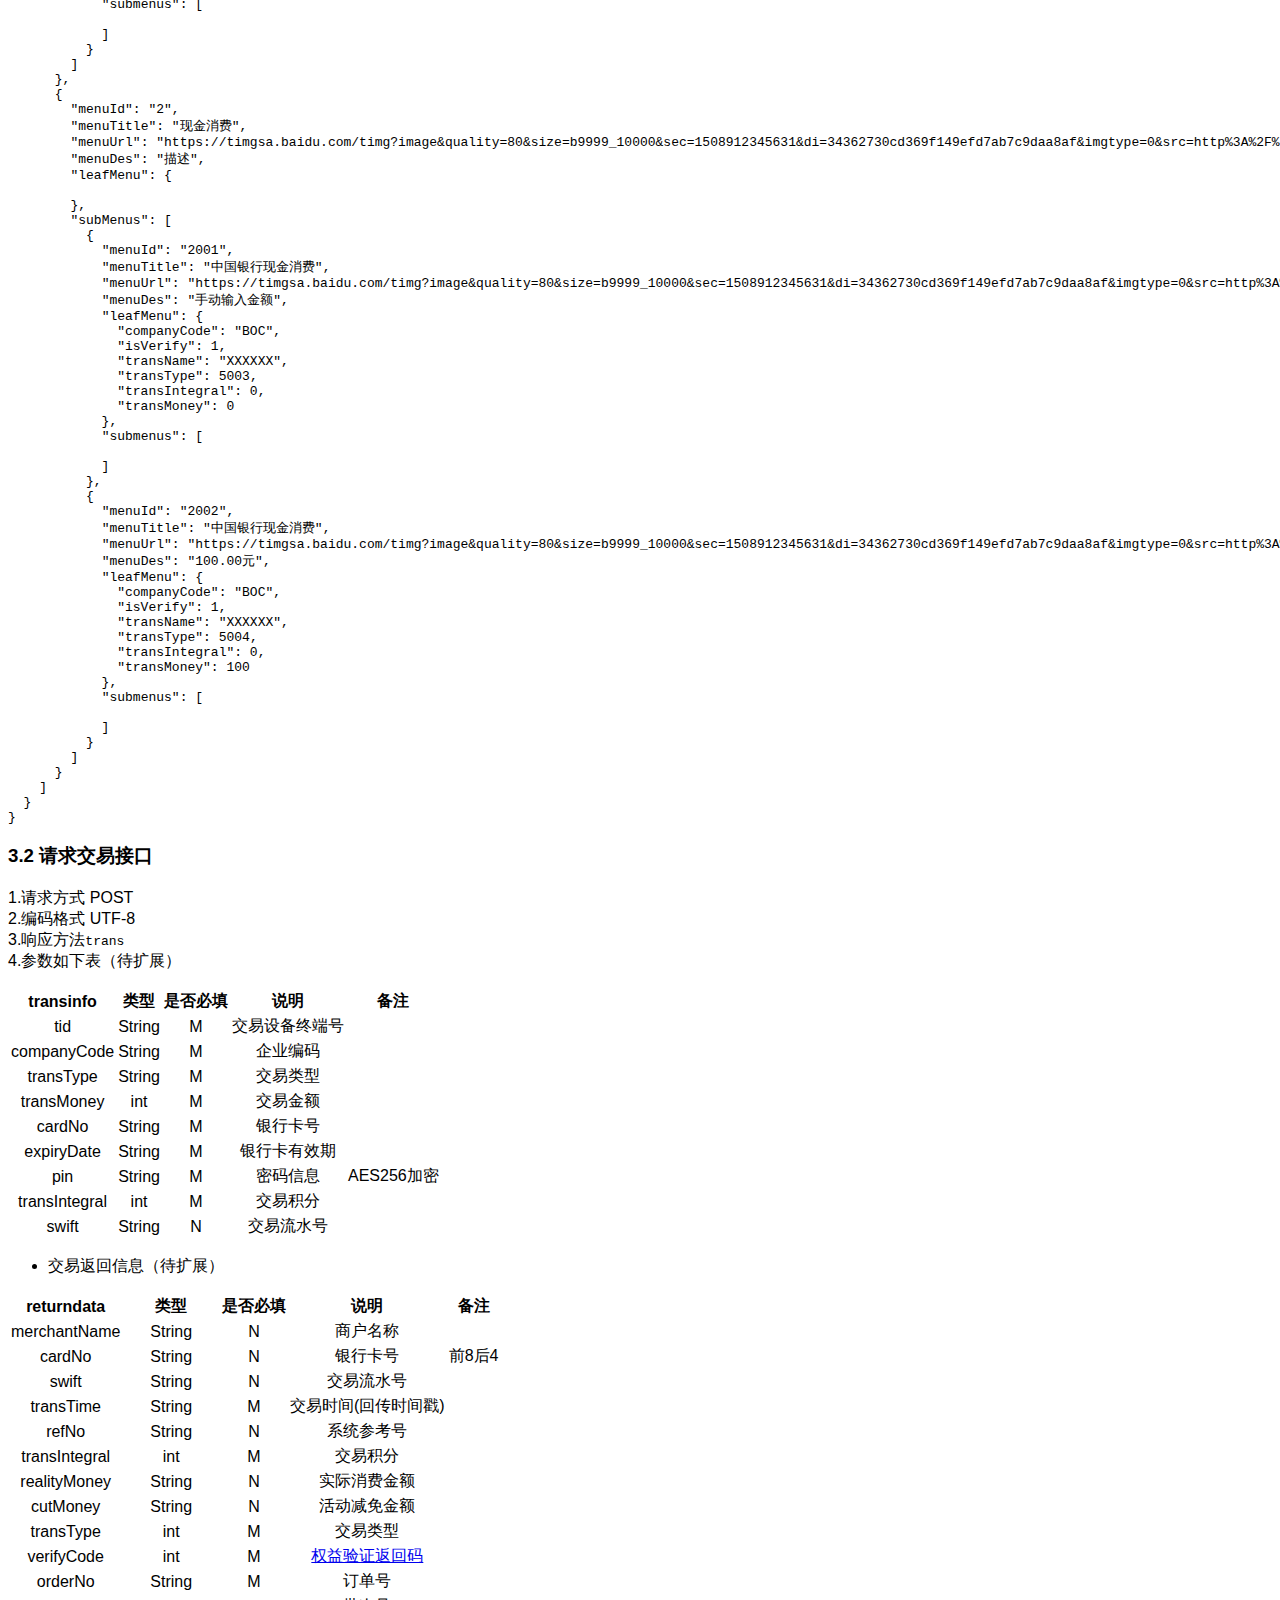
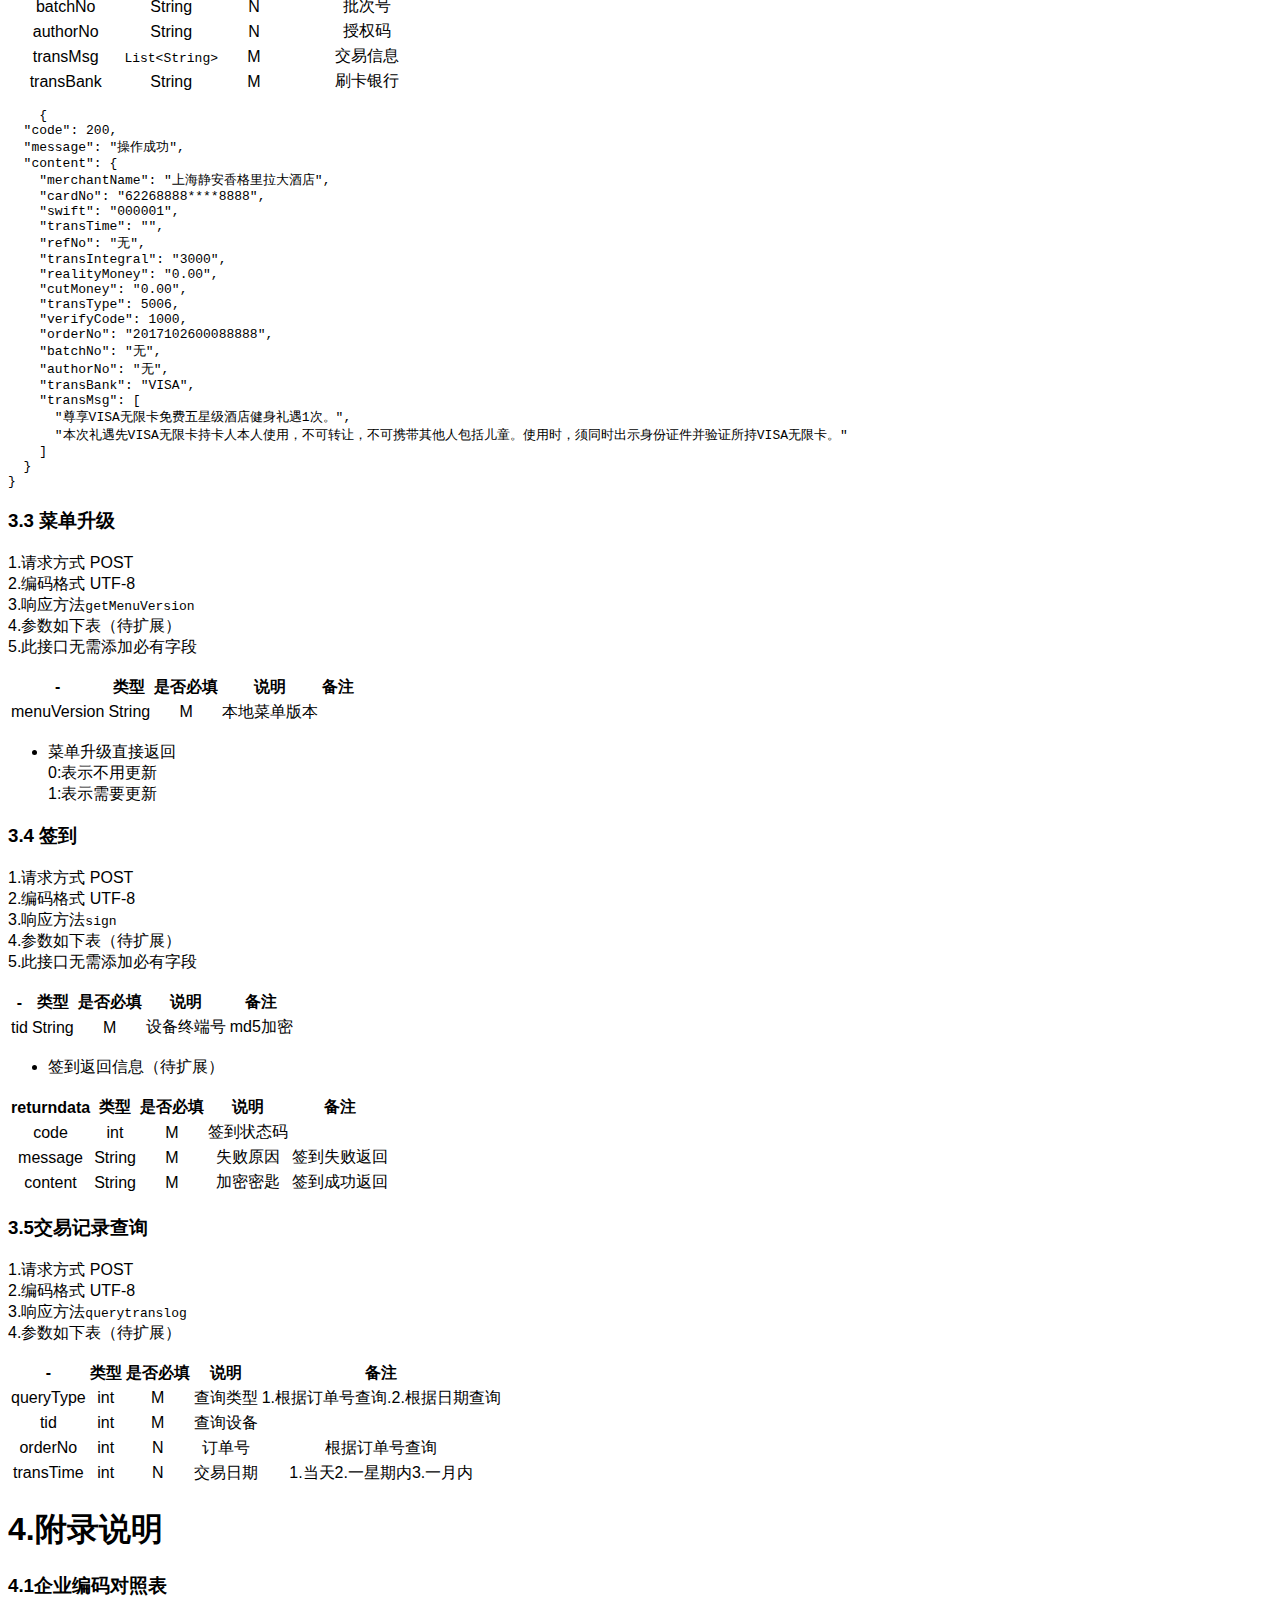
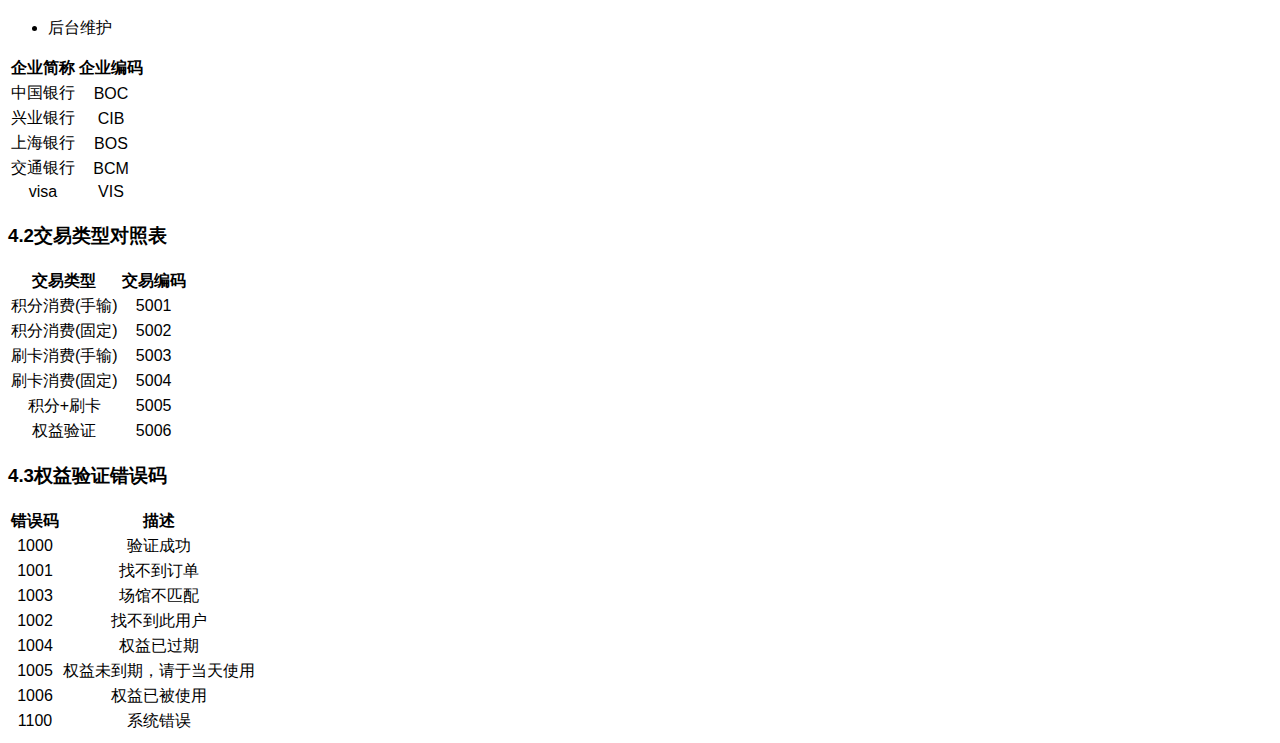
==== commit cddad8a7: "接口文档" ====
--- a/Bestdo智能POS交易系统接口.html
+++ b/Bestdo智能POS交易系统接口.html
@@ -9,8 +9,8 @@
 
 <h1 id="bestdo智能pos交易系统接口"><center>Bestdo智能POS交易系统接口</center></h1>
 
-<p></p><center>文档版本1.4  </center> <br>
-<center>最后更新：2017/10/25</center> <br>
+<p></p><center>文档版本1.5  </center> <br>
+<center>最后更新：2017/11/1</center> <br>
 <center><em>本文档所有内容及其附件均属于私有资产，未经书面授权，任何组织或个人不得以任何形式向第三方泄露或者使用文档中的任何信息，违者将追究法律责任。</em> <br>
 </center>s<p></p>
 
@@ -63,8 +63,6 @@
 </div>
 </div>
 </div>
-
-
 
 <h1 id="1概述">1.概述</h1>
 
@@ -309,6 +307,8 @@
 </tbody></table>
 
 
+
+
 <pre class="prettyprint hljs-dark"><code class="language-json hljs"><div class="hljs-line">    {
 </div><div class="hljs-line">  <span class="hljs-attr">"code"</span>: <span class="hljs-number">200</span>,
 </div><div class="hljs-line">  <span class="hljs-attr">"message"</span>: <span class="hljs-string">"操作成功"</span>,
@@ -320,13 +320,15 @@
 </div><div class="hljs-line">        <span class="hljs-attr">"menuTitle"</span>: <span class="hljs-string">"权益验证"</span>,
 </div><div class="hljs-line">        <span class="hljs-attr">"menuUrl"</span>: <span class="hljs-string">"https://timgsa.baidu.com/timg?image&amp;quality=80&amp;size=b9999_10000&amp;sec=1508912345631&amp;di=34362730cd369f149efd7ab7c9daa8af&amp;imgtype=0&amp;src=http%3A%2F%2Fwww.th7.cn%2Fd%2Ffile%2Fp%2F2014%2F03%2F12%2F46384e9c3ac77e71ee2cefba9e2056b8.jpg"</span>,
 </div><div class="hljs-line">        <span class="hljs-attr">"menuDes"</span>: <span class="hljs-string">"优惠抵扣、权益兑换"</span>,
-</div><div class="hljs-line">        <span class="hljs-attr">"leafMenu"</span>: {},
+</div><div class="hljs-line">        <span class="hljs-attr">"leafMenu"</span>: {
+</div><div class="hljs-line">
+</div><div class="hljs-line">        },
 </div><div class="hljs-line">        <span class="hljs-attr">"subMenus"</span>: [
 </div><div class="hljs-line">          {
-</div><div class="hljs-line">            <span class="hljs-attr">"menuId"</span>: <span class="hljs-string">"01"</span>,
-</div><div class="hljs-line">            <span class="hljs-attr">"menuTitle"</span>: <span class="hljs-string">"权益验证"</span>,
+</div><div class="hljs-line">            <span class="hljs-attr">"menuId"</span>: <span class="hljs-string">"0001"</span>,
+</div><div class="hljs-line">            <span class="hljs-attr">"menuTitle"</span>: <span class="hljs-string">"VISA权益验证"</span>,
 </div><div class="hljs-line">            <span class="hljs-attr">"menuUrl"</span>: <span class="hljs-string">"https://timgsa.baidu.com/timg?image&amp;quality=80&amp;size=b9999_10000&amp;sec=1508912345631&amp;di=34362730cd369f149efd7ab7c9daa8af&amp;imgtype=0&amp;src=http%3A%2F%2Fwww.th7.cn%2Fd%2Ffile%2Fp%2F2014%2F03%2F12%2F46384e9c3ac77e71ee2cefba9e2056b8.jpg"</span>,
-</div><div class="hljs-line">            <span class="hljs-attr">"menuDes"</span>: <span class="hljs-string">"xxxxx"</span>,
+</div><div class="hljs-line">            <span class="hljs-attr">"menuDes"</span>: <span class="hljs-string">"描述"</span>,
 </div><div class="hljs-line">            <span class="hljs-attr">"leafMenu"</span>: {
 </div><div class="hljs-line">              <span class="hljs-attr">"companyCode"</span>: <span class="hljs-string">"VIS"</span>,
 </div><div class="hljs-line">              <span class="hljs-attr">"isVerify"</span>: <span class="hljs-number">1</span>,
@@ -338,19 +340,92 @@
 </div><div class="hljs-line">            <span class="hljs-attr">"submenus"</span>: [
 </div><div class="hljs-line">
 </div><div class="hljs-line">            ]
+</div><div class="hljs-line">          }
+</div><div class="hljs-line">        ]
+</div><div class="hljs-line">      },
+</div><div class="hljs-line">      {
+</div><div class="hljs-line">        <span class="hljs-attr">"menuId"</span>: <span class="hljs-string">"1"</span>,
+</div><div class="hljs-line">        <span class="hljs-attr">"menuTitle"</span>: <span class="hljs-string">"积分消费"</span>,
+</div><div class="hljs-line">        <span class="hljs-attr">"menuUrl"</span>: <span class="hljs-string">"https://timgsa.baidu.com/timg?image&amp;quality=80&amp;size=b9999_10000&amp;sec=1508912345631&amp;di=34362730cd369f149efd7ab7c9daa8af&amp;imgtype=0&amp;src=http%3A%2F%2Fwww.th7.cn%2Fd%2Ffile%2Fp%2F2014%2F03%2F12%2F46384e9c3ac77e71ee2cefba9e2056b8.jpg"</span>,
+</div><div class="hljs-line">        <span class="hljs-attr">"menuDes"</span>: <span class="hljs-string">"优惠抵扣、积分兑换"</span>,
+</div><div class="hljs-line">        <span class="hljs-attr">"leafMenu"</span>: {
+</div><div class="hljs-line">
+</div><div class="hljs-line">        },
+</div><div class="hljs-line">        <span class="hljs-attr">"subMenus"</span>: [
+</div><div class="hljs-line">          {
+</div><div class="hljs-line">            <span class="hljs-attr">"menuId"</span>: <span class="hljs-string">"1001"</span>,
+</div><div class="hljs-line">            <span class="hljs-attr">"menuTitle"</span>: <span class="hljs-string">"上海银行积分兑换"</span>,
+</div><div class="hljs-line">            <span class="hljs-attr">"menuUrl"</span>: <span class="hljs-string">"https://timgsa.baidu.com/timg?image&amp;quality=80&amp;size=b9999_10000&amp;sec=1508912345631&amp;di=34362730cd369f149efd7ab7c9daa8af&amp;imgtype=0&amp;src=http%3A%2F%2Fwww.th7.cn%2Fd%2Ffile%2Fp%2F2014%2F03%2F12%2F46384e9c3ac77e71ee2cefba9e2056b8.jpg"</span>,
+</div><div class="hljs-line">            <span class="hljs-attr">"menuDes"</span>: <span class="hljs-string">"手动输入积分"</span>,
+</div><div class="hljs-line">            <span class="hljs-attr">"leafMenu"</span>: {
+</div><div class="hljs-line">              <span class="hljs-attr">"companyCode"</span>: <span class="hljs-string">"BOS"</span>,
+</div><div class="hljs-line">              <span class="hljs-attr">"isVerify"</span>: <span class="hljs-number">1</span>,
+</div><div class="hljs-line">              <span class="hljs-attr">"transName"</span>: <span class="hljs-string">"XXXXXX"</span>,
+</div><div class="hljs-line">              <span class="hljs-attr">"transType"</span>: <span class="hljs-number">5001</span>,
+</div><div class="hljs-line">              <span class="hljs-attr">"transIntegral"</span>: <span class="hljs-number">0</span>,
+</div><div class="hljs-line">              <span class="hljs-attr">"transMoney"</span>: <span class="hljs-number">0</span>
+</div><div class="hljs-line">            },
+</div><div class="hljs-line">            <span class="hljs-attr">"submenus"</span>: [
+</div><div class="hljs-line">
+</div><div class="hljs-line">            ]
 </div><div class="hljs-line">          },
 </div><div class="hljs-line">          {
-</div><div class="hljs-line">            <span class="hljs-attr">"menuId"</span>: <span class="hljs-string">"02"</span>,
-</div><div class="hljs-line">            <span class="hljs-attr">"menuTitle"</span>: <span class="hljs-string">"权益验证"</span>,
+</div><div class="hljs-line">            <span class="hljs-attr">"menuId"</span>: <span class="hljs-string">"1002"</span>,
+</div><div class="hljs-line">            <span class="hljs-attr">"menuTitle"</span>: <span class="hljs-string">"上海银行积分兑换"</span>,
+</div><div class="hljs-line">            <span class="hljs-attr">"menuUrl"</span>: <span class="hljs-string">" https://timgsa.baidu.com/timg?image&amp;quality=80&amp;size=b9999_10000&amp;sec=1508912345631&amp;di=34362730cd369f149efd7ab7c9daa8af&amp;imgtype=0&amp;src=http%3A%2F%2Fwww.th7.cn%2Fd%2Ffile%2Fp%2F2014%2F03%2F12%2F46384e9c3ac77e71ee2cefba9e2056b8.jpg"</span>,
+</div><div class="hljs-line">            <span class="hljs-attr">"menuDes"</span>: <span class="hljs-string">"3000积分"</span>,
+</div><div class="hljs-line">            <span class="hljs-attr">"leafMenu"</span>: {
+</div><div class="hljs-line">              <span class="hljs-attr">"companyCode"</span>: <span class="hljs-string">"BOS"</span>,
+</div><div class="hljs-line">              <span class="hljs-attr">"isVerify"</span>: <span class="hljs-number">1</span>,
+</div><div class="hljs-line">              <span class="hljs-attr">"transName"</span>: <span class="hljs-string">"XXXXXX"</span>,
+</div><div class="hljs-line">              <span class="hljs-attr">"transType"</span>: <span class="hljs-number">5002</span>,
+</div><div class="hljs-line">              <span class="hljs-attr">"transIntegral"</span>: <span class="hljs-number">3000</span>,
+</div><div class="hljs-line">              <span class="hljs-attr">"transMoney"</span>: <span class="hljs-number">0</span>
+</div><div class="hljs-line">            },
+</div><div class="hljs-line">            <span class="hljs-attr">"submenus"</span>: [
+</div><div class="hljs-line">
+</div><div class="hljs-line">            ]
+</div><div class="hljs-line">          }
+</div><div class="hljs-line">        ]
+</div><div class="hljs-line">      },
+</div><div class="hljs-line">      {
+</div><div class="hljs-line">        <span class="hljs-attr">"menuId"</span>: <span class="hljs-string">"2"</span>,
+</div><div class="hljs-line">        <span class="hljs-attr">"menuTitle"</span>: <span class="hljs-string">"现金消费"</span>,
+</div><div class="hljs-line">        <span class="hljs-attr">"menuUrl"</span>: <span class="hljs-string">"https://timgsa.baidu.com/timg?image&amp;quality=80&amp;size=b9999_10000&amp;sec=1508912345631&amp;di=34362730cd369f149efd7ab7c9daa8af&amp;imgtype=0&amp;src=http%3A%2F%2Fwww.th7.cn%2Fd%2Ffile%2Fp%2F2014%2F03%2F12%2F46384e9c3ac77e71ee2cefba9e2056b8.jpg"</span>,
+</div><div class="hljs-line">        <span class="hljs-attr">"menuDes"</span>: <span class="hljs-string">"描述"</span>,
+</div><div class="hljs-line">        <span class="hljs-attr">"leafMenu"</span>: {
+</div><div class="hljs-line">
+</div><div class="hljs-line">        },
+</div><div class="hljs-line">        <span class="hljs-attr">"subMenus"</span>: [
+</div><div class="hljs-line">          {
+</div><div class="hljs-line">            <span class="hljs-attr">"menuId"</span>: <span class="hljs-string">"2001"</span>,
+</div><div class="hljs-line">            <span class="hljs-attr">"menuTitle"</span>: <span class="hljs-string">"中国银行现金消费"</span>,
 </div><div class="hljs-line">            <span class="hljs-attr">"menuUrl"</span>: <span class="hljs-string">"https://timgsa.baidu.com/timg?image&amp;quality=80&amp;size=b9999_10000&amp;sec=1508912345631&amp;di=34362730cd369f149efd7ab7c9daa8af&amp;imgtype=0&amp;src=http%3A%2F%2Fwww.th7.cn%2Fd%2Ffile%2Fp%2F2014%2F03%2F12%2F46384e9c3ac77e71ee2cefba9e2056b8.jpg"</span>,
-</div><div class="hljs-line">            <span class="hljs-attr">"menuDes"</span>: <span class="hljs-string">"xxxxx"</span>,
+</div><div class="hljs-line">            <span class="hljs-attr">"menuDes"</span>: <span class="hljs-string">"手动输入金额"</span>,
 </div><div class="hljs-line">            <span class="hljs-attr">"leafMenu"</span>: {
 </div><div class="hljs-line">              <span class="hljs-attr">"companyCode"</span>: <span class="hljs-string">"BOC"</span>,
 </div><div class="hljs-line">              <span class="hljs-attr">"isVerify"</span>: <span class="hljs-number">1</span>,
 </div><div class="hljs-line">              <span class="hljs-attr">"transName"</span>: <span class="hljs-string">"XXXXXX"</span>,
-</div><div class="hljs-line">              <span class="hljs-attr">"transType"</span>: <span class="hljs-number">5006</span>,
+</div><div class="hljs-line">              <span class="hljs-attr">"transType"</span>: <span class="hljs-number">5003</span>,
 </div><div class="hljs-line">              <span class="hljs-attr">"transIntegral"</span>: <span class="hljs-number">0</span>,
 </div><div class="hljs-line">              <span class="hljs-attr">"transMoney"</span>: <span class="hljs-number">0</span>
+</div><div class="hljs-line">            },
+</div><div class="hljs-line">            <span class="hljs-attr">"submenus"</span>: [
+</div><div class="hljs-line">
+</div><div class="hljs-line">            ]
+</div><div class="hljs-line">          },
+</div><div class="hljs-line">          {
+</div><div class="hljs-line">            <span class="hljs-attr">"menuId"</span>: <span class="hljs-string">"2002"</span>,
+</div><div class="hljs-line">            <span class="hljs-attr">"menuTitle"</span>: <span class="hljs-string">"中国银行现金消费"</span>,
+</div><div class="hljs-line">            <span class="hljs-attr">"menuUrl"</span>: <span class="hljs-string">"https://timgsa.baidu.com/timg?image&amp;quality=80&amp;size=b9999_10000&amp;sec=1508912345631&amp;di=34362730cd369f149efd7ab7c9daa8af&amp;imgtype=0&amp;src=http%3A%2F%2Fwww.th7.cn%2Fd%2Ffile%2Fp%2F2014%2F03%2F12%2F46384e9c3ac77e71ee2cefba9e2056b8.jpg"</span>,
+</div><div class="hljs-line">            <span class="hljs-attr">"menuDes"</span>: <span class="hljs-string">"100.00元"</span>,
+</div><div class="hljs-line">            <span class="hljs-attr">"leafMenu"</span>: {
+</div><div class="hljs-line">              <span class="hljs-attr">"companyCode"</span>: <span class="hljs-string">"BOC"</span>,
+</div><div class="hljs-line">              <span class="hljs-attr">"isVerify"</span>: <span class="hljs-number">1</span>,
+</div><div class="hljs-line">              <span class="hljs-attr">"transName"</span>: <span class="hljs-string">"XXXXXX"</span>,
+</div><div class="hljs-line">              <span class="hljs-attr">"transType"</span>: <span class="hljs-number">5004</span>,
+</div><div class="hljs-line">              <span class="hljs-attr">"transIntegral"</span>: <span class="hljs-number">0</span>,
+</div><div class="hljs-line">              <span class="hljs-attr">"transMoney"</span>: <span class="hljs-number">100</span>
 </div><div class="hljs-line">            },
 </div><div class="hljs-line">            <span class="hljs-attr">"submenus"</span>: [
 </div><div class="hljs-line">
@@ -363,8 +438,6 @@
 </div><div class="hljs-line">}
 </div></code></pre>
 
-
-
 <h3 id="32-请求交易接口">3.2 请求交易接口</h3>
 
 <p>1.请求方式 POST <br>
@@ -567,6 +640,8 @@
   <td align="center"></td>
 </tr>
 </tbody></table>
+
+
 
 
 <pre class="prettyprint hljs-dark"><code class="language-json hljs"><div class="hljs-line">    {
@@ -595,6 +670,8 @@
 </div><div class="hljs-line">}
 </div></code></pre>
 
+
+
 <h3 id="33-菜单升级">3.3  菜单升级</h3>
 
 <p>1.请求方式 POST <br>
@@ -745,6 +822,8 @@
 </tbody></table>
 
 
+
+
 <h1 id="4附录说明">4.<span id="jump">附录说明</span></h1>
 
 
@@ -784,6 +863,8 @@
 </tbody></table>
 
 
+
+
 <h3 id="42交易类型对照表">4.2交易类型对照表</h3>
 
 <table>
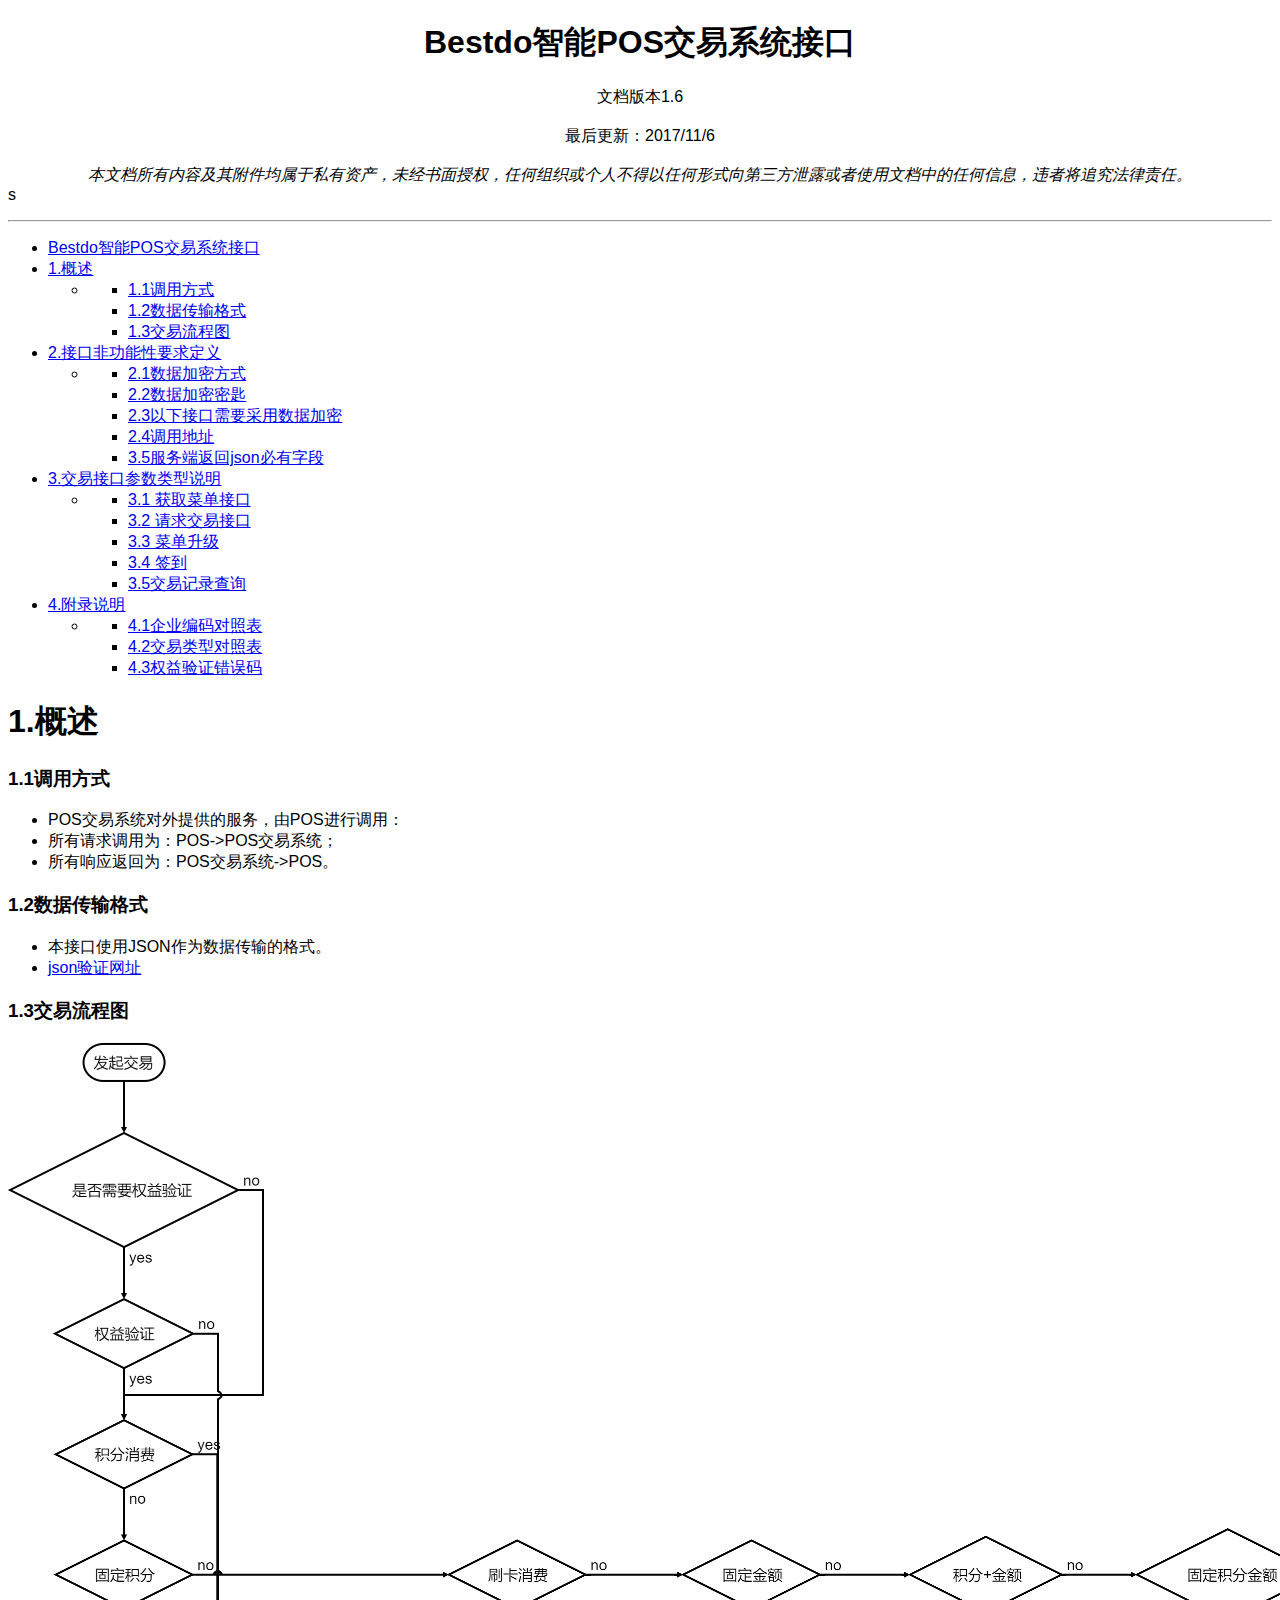
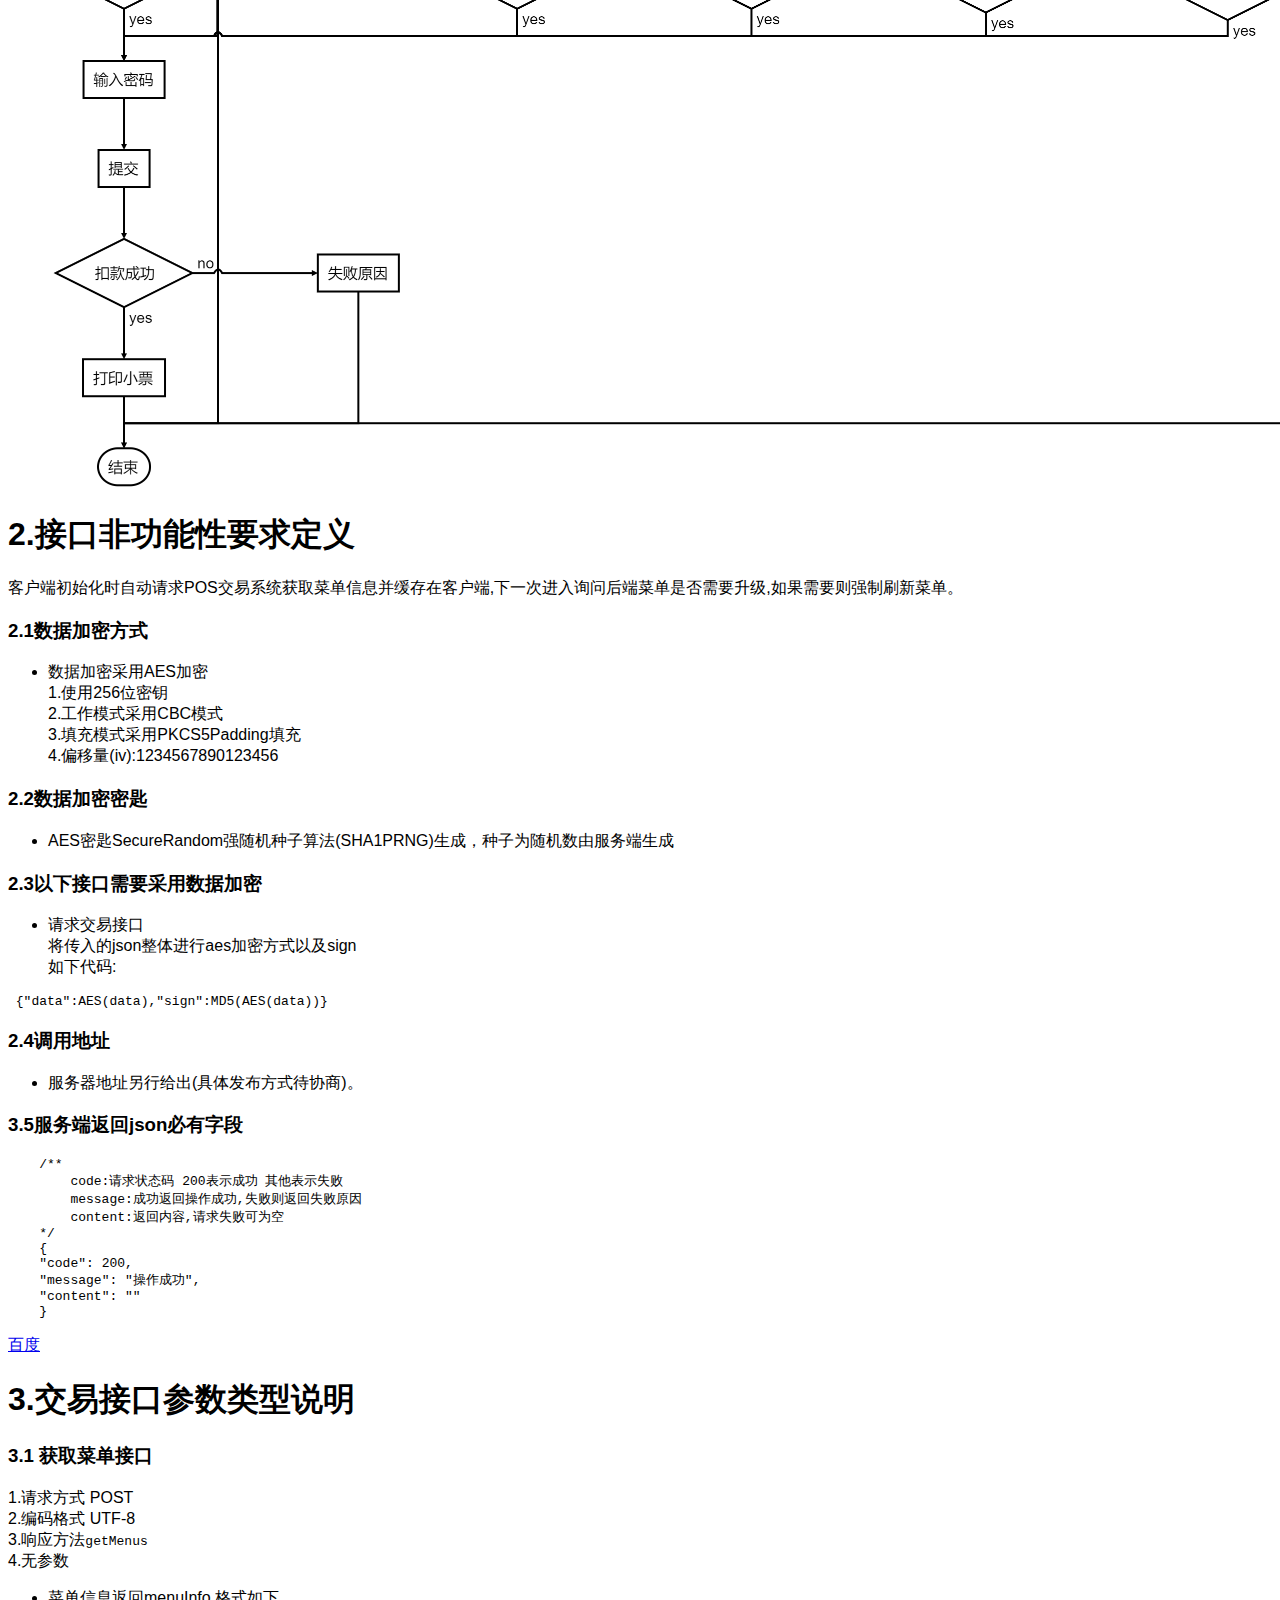
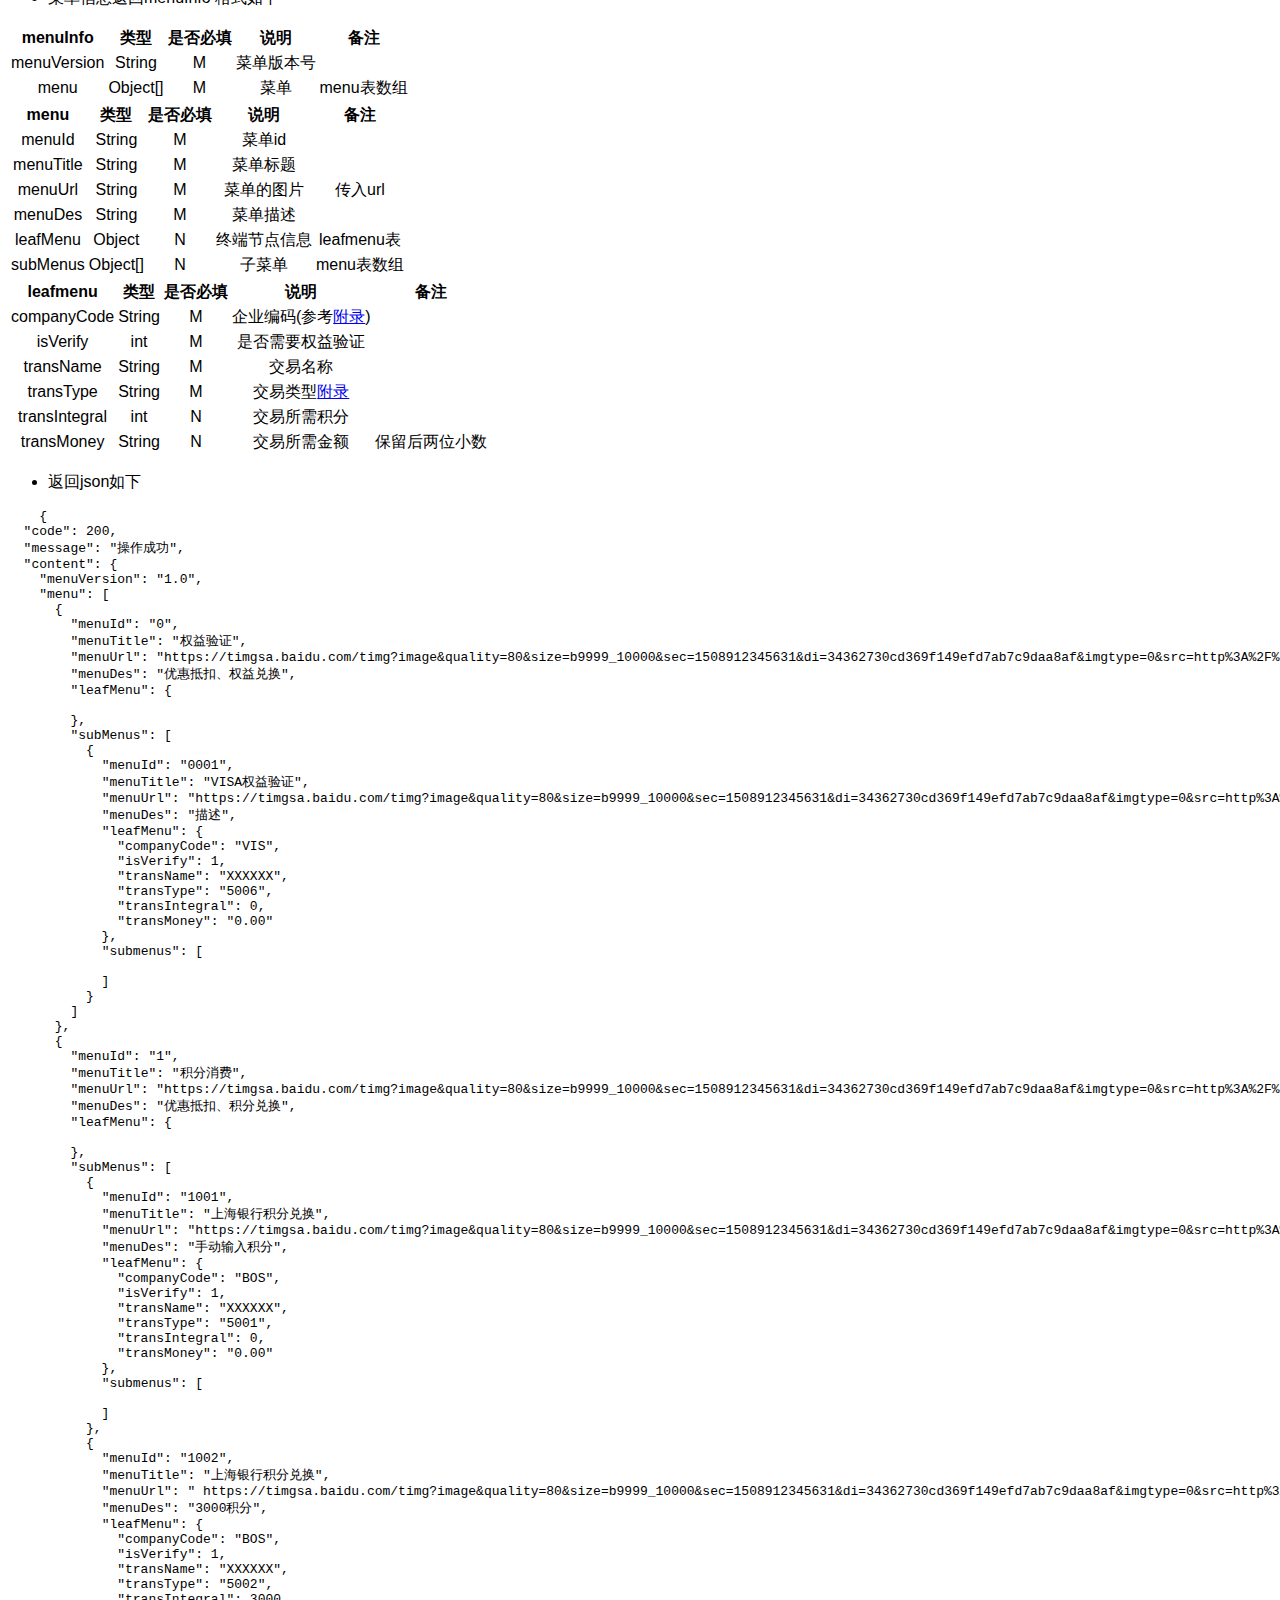
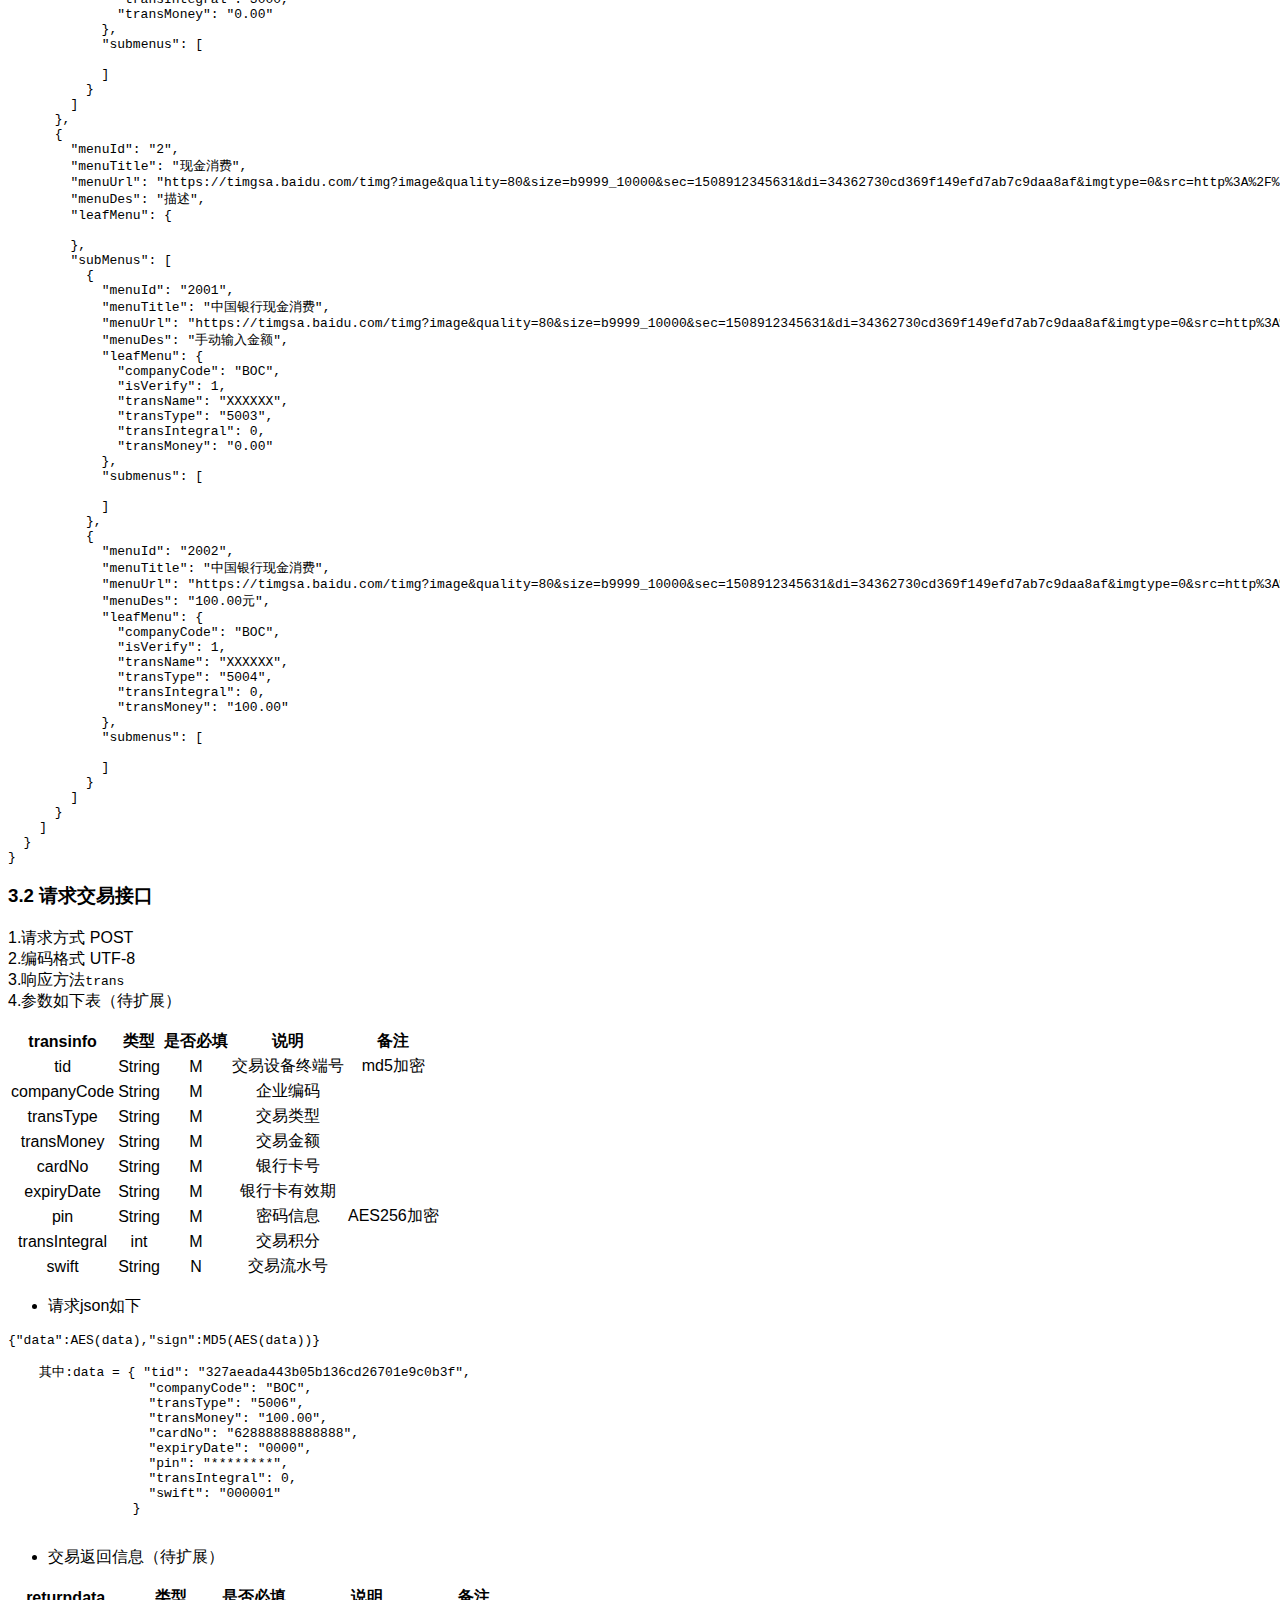
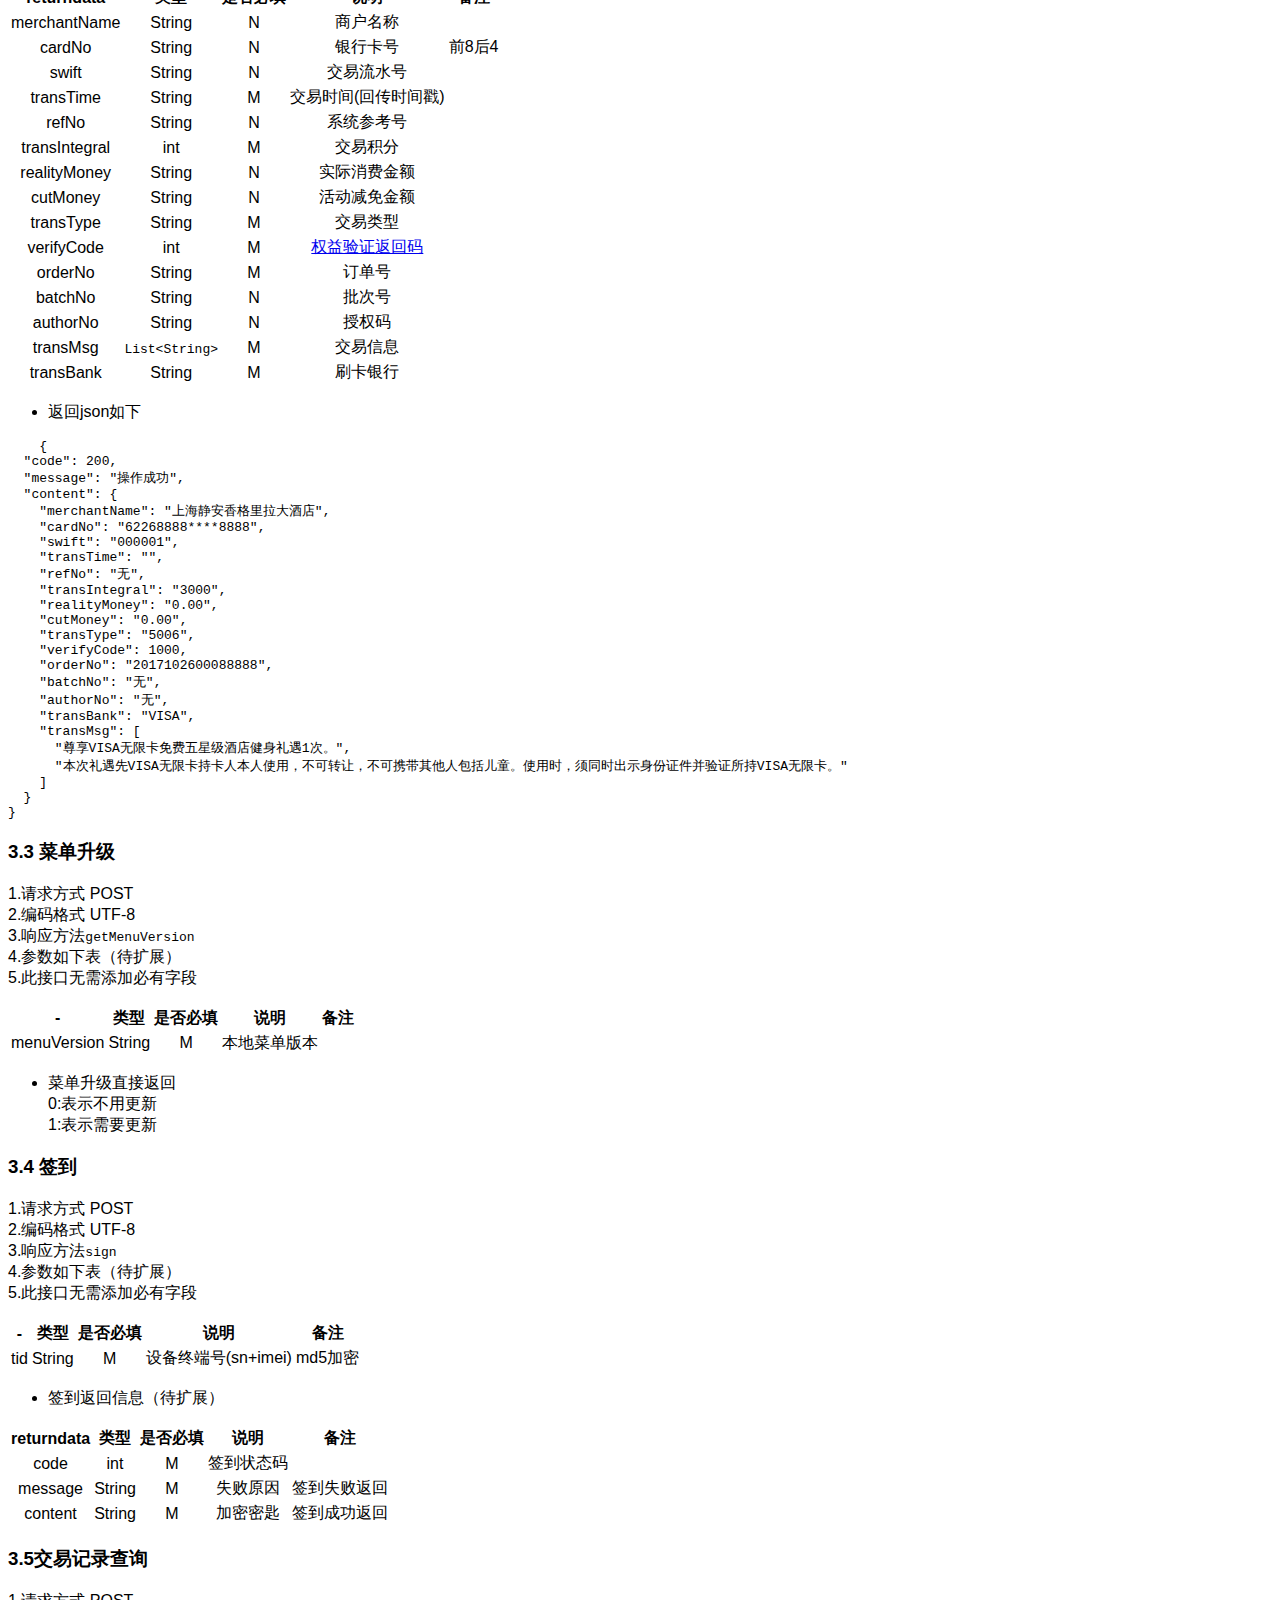
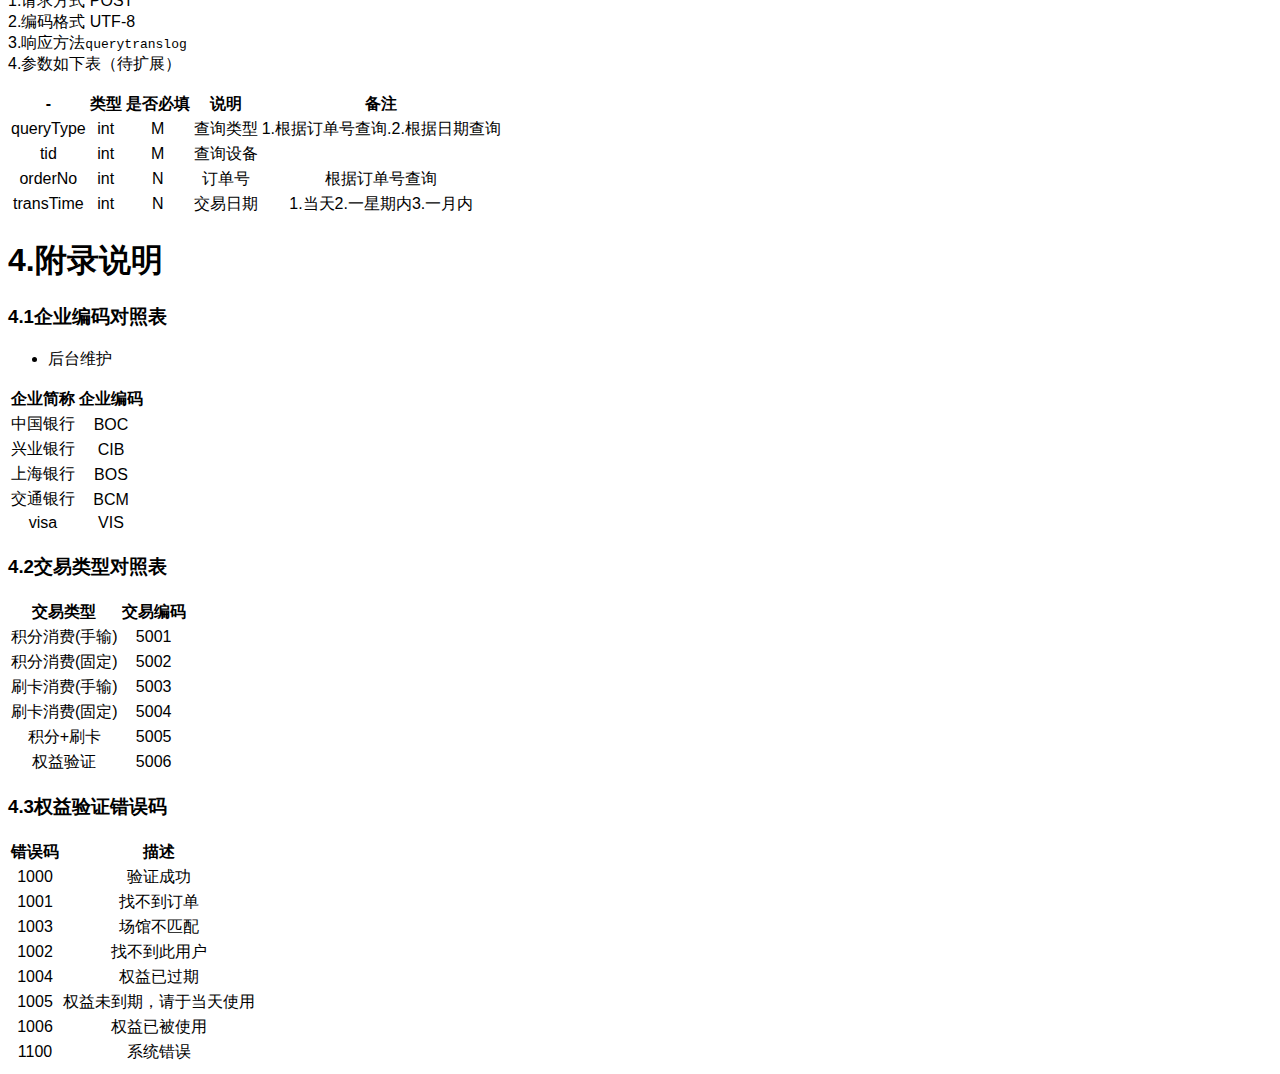
==== commit 21452e44: "接口文档" ====
--- a/Bestdo智能POS交易系统接口.html
+++ b/Bestdo智能POS交易系统接口.html
@@ -9,8 +9,8 @@
 
 <h1 id="bestdo智能pos交易系统接口"><center>Bestdo智能POS交易系统接口</center></h1>
 
-<p></p><center>文档版本1.5  </center> <br>
-<center>最后更新：2017/11/1</center> <br>
+<p></p><center>文档版本1.6  </center> <br>
+<center>最后更新：2017/11/6</center> <br>
 <center><em>本文档所有内容及其附件均属于私有资产，未经书面授权，任何组织或个人不得以任何形式向第三方泄露或者使用文档中的任何信息，违者将追究法律责任。</em> <br>
 </center>s<p></p>
 
@@ -119,15 +119,15 @@
 
 <h3 id="23以下接口需要采用数据加密">2.3以下接口需要采用数据加密</h3>
 
-<ul><li><p>请求交易接口 <br>
+<ul><li>请求交易接口 <br>
 将传入的json整体进行aes加密方式以及sign <br>
-如下代码:</p>
+如下代码:</li>
+</ul>
+
+
 
 <pre class="prettyprint hljs-dark"><code class="language-json hljs"><div class="hljs-line"> {<span class="hljs-attr">"data"</span>:AES(data),<span class="hljs-attr">"sign"</span>:MD5(AES(data))}
-</div></code></pre></li>
-</ul>
-
-
+</div></code></pre>
 
 <h3 id="24调用地址">2.4调用地址</h3>
 
@@ -285,7 +285,7 @@
 </tr>
 <tr>
   <td align="center">transType</td>
-  <td align="center">int</td>
+  <td align="center">String</td>
   <td align="center">M</td>
   <td align="center">交易类型<a href="#jump">附录</a></td>
   <td align="center"></td>
@@ -299,13 +299,16 @@
 </tr>
 <tr>
   <td align="center">transMoney</td>
-  <td align="center">float</td>
+  <td align="center">String</td>
   <td align="center">N</td>
   <td align="center">交易所需金额</td>
   <td align="center">保留后两位小数</td>
 </tr>
 </tbody></table>
 
+
+<ul><li>返回json如下</li>
+</ul>
 
 
 
@@ -333,9 +336,9 @@
 </div><div class="hljs-line">              <span class="hljs-attr">"companyCode"</span>: <span class="hljs-string">"VIS"</span>,
 </div><div class="hljs-line">              <span class="hljs-attr">"isVerify"</span>: <span class="hljs-number">1</span>,
 </div><div class="hljs-line">              <span class="hljs-attr">"transName"</span>: <span class="hljs-string">"XXXXXX"</span>,
-</div><div class="hljs-line">              <span class="hljs-attr">"transType"</span>: <span class="hljs-number">5006</span>,
+</div><div class="hljs-line">              <span class="hljs-attr">"transType"</span>: <span class="hljs-string">"5006"</span>,
 </div><div class="hljs-line">              <span class="hljs-attr">"transIntegral"</span>: <span class="hljs-number">0</span>,
-</div><div class="hljs-line">              <span class="hljs-attr">"transMoney"</span>: <span class="hljs-number">0</span>
+</div><div class="hljs-line">              <span class="hljs-attr">"transMoney"</span>: <span class="hljs-string">"0.00"</span>
 </div><div class="hljs-line">            },
 </div><div class="hljs-line">            <span class="hljs-attr">"submenus"</span>: [
 </div><div class="hljs-line">
@@ -361,9 +364,9 @@
 </div><div class="hljs-line">              <span class="hljs-attr">"companyCode"</span>: <span class="hljs-string">"BOS"</span>,
 </div><div class="hljs-line">              <span class="hljs-attr">"isVerify"</span>: <span class="hljs-number">1</span>,
 </div><div class="hljs-line">              <span class="hljs-attr">"transName"</span>: <span class="hljs-string">"XXXXXX"</span>,
-</div><div class="hljs-line">              <span class="hljs-attr">"transType"</span>: <span class="hljs-number">5001</span>,
+</div><div class="hljs-line">              <span class="hljs-attr">"transType"</span>: <span class="hljs-string">"5001"</span>,
 </div><div class="hljs-line">              <span class="hljs-attr">"transIntegral"</span>: <span class="hljs-number">0</span>,
-</div><div class="hljs-line">              <span class="hljs-attr">"transMoney"</span>: <span class="hljs-number">0</span>
+</div><div class="hljs-line">              <span class="hljs-attr">"transMoney"</span>: <span class="hljs-string">"0.00"</span>
 </div><div class="hljs-line">            },
 </div><div class="hljs-line">            <span class="hljs-attr">"submenus"</span>: [
 </div><div class="hljs-line">
@@ -378,9 +381,9 @@
 </div><div class="hljs-line">              <span class="hljs-attr">"companyCode"</span>: <span class="hljs-string">"BOS"</span>,
 </div><div class="hljs-line">              <span class="hljs-attr">"isVerify"</span>: <span class="hljs-number">1</span>,
 </div><div class="hljs-line">              <span class="hljs-attr">"transName"</span>: <span class="hljs-string">"XXXXXX"</span>,
-</div><div class="hljs-line">              <span class="hljs-attr">"transType"</span>: <span class="hljs-number">5002</span>,
+</div><div class="hljs-line">              <span class="hljs-attr">"transType"</span>: <span class="hljs-string">"5002"</span>,
 </div><div class="hljs-line">              <span class="hljs-attr">"transIntegral"</span>: <span class="hljs-number">3000</span>,
-</div><div class="hljs-line">              <span class="hljs-attr">"transMoney"</span>: <span class="hljs-number">0</span>
+</div><div class="hljs-line">              <span class="hljs-attr">"transMoney"</span>: <span class="hljs-string">"0.00"</span>
 </div><div class="hljs-line">            },
 </div><div class="hljs-line">            <span class="hljs-attr">"submenus"</span>: [
 </div><div class="hljs-line">
@@ -406,9 +409,9 @@
 </div><div class="hljs-line">              <span class="hljs-attr">"companyCode"</span>: <span class="hljs-string">"BOC"</span>,
 </div><div class="hljs-line">              <span class="hljs-attr">"isVerify"</span>: <span class="hljs-number">1</span>,
 </div><div class="hljs-line">              <span class="hljs-attr">"transName"</span>: <span class="hljs-string">"XXXXXX"</span>,
-</div><div class="hljs-line">              <span class="hljs-attr">"transType"</span>: <span class="hljs-number">5003</span>,
+</div><div class="hljs-line">              <span class="hljs-attr">"transType"</span>: <span class="hljs-string">"5003"</span>,
 </div><div class="hljs-line">              <span class="hljs-attr">"transIntegral"</span>: <span class="hljs-number">0</span>,
-</div><div class="hljs-line">              <span class="hljs-attr">"transMoney"</span>: <span class="hljs-number">0</span>
+</div><div class="hljs-line">              <span class="hljs-attr">"transMoney"</span>: <span class="hljs-string">"0.00"</span>
 </div><div class="hljs-line">            },
 </div><div class="hljs-line">            <span class="hljs-attr">"submenus"</span>: [
 </div><div class="hljs-line">
@@ -423,9 +426,9 @@
 </div><div class="hljs-line">              <span class="hljs-attr">"companyCode"</span>: <span class="hljs-string">"BOC"</span>,
 </div><div class="hljs-line">              <span class="hljs-attr">"isVerify"</span>: <span class="hljs-number">1</span>,
 </div><div class="hljs-line">              <span class="hljs-attr">"transName"</span>: <span class="hljs-string">"XXXXXX"</span>,
-</div><div class="hljs-line">              <span class="hljs-attr">"transType"</span>: <span class="hljs-number">5004</span>,
+</div><div class="hljs-line">              <span class="hljs-attr">"transType"</span>: <span class="hljs-string">"5004"</span>,
 </div><div class="hljs-line">              <span class="hljs-attr">"transIntegral"</span>: <span class="hljs-number">0</span>,
-</div><div class="hljs-line">              <span class="hljs-attr">"transMoney"</span>: <span class="hljs-number">100</span>
+</div><div class="hljs-line">              <span class="hljs-attr">"transMoney"</span>: <span class="hljs-string">"100.00"</span>
 </div><div class="hljs-line">            },
 </div><div class="hljs-line">            <span class="hljs-attr">"submenus"</span>: [
 </div><div class="hljs-line">
@@ -438,6 +441,8 @@
 </div><div class="hljs-line">}
 </div></code></pre>
 
+
+
 <h3 id="32-请求交易接口">3.2 请求交易接口</h3>
 
 <p>1.请求方式 POST <br>
@@ -460,7 +465,7 @@
   <td align="center">String</td>
   <td align="center">M</td>
   <td align="center">交易设备终端号</td>
-  <td align="center"></td>
+  <td align="center">md5加密</td>
 </tr>
 <tr>
   <td align="center">companyCode</td>
@@ -478,7 +483,7 @@
 </tr>
 <tr>
   <td align="center">transMoney</td>
-  <td align="center">int</td>
+  <td align="center">String</td>
   <td align="center">M</td>
   <td align="center">交易金额</td>
   <td align="center"></td>
@@ -520,6 +525,26 @@
 </tr>
 </tbody></table>
 
+
+<ul><li>请求json如下</li>
+</ul>
+
+
+
+<pre class="prettyprint hljs-dark"><code class="language-json hljs"><div class="hljs-line">{<span class="hljs-attr">"data"</span>:AES(data),<span class="hljs-attr">"sign"</span>:MD5(AES(data))}
+</div><div class="hljs-line">
+</div><div class="hljs-line">    其中:data = { <span class="hljs-attr">"tid"</span>: <span class="hljs-string">"327aeada443b05b136cd26701e9c0b3f"</span>,
+</div><div class="hljs-line">                  <span class="hljs-attr">"companyCode"</span>: <span class="hljs-string">"BOC"</span>,
+</div><div class="hljs-line">                  <span class="hljs-attr">"transType"</span>: <span class="hljs-string">"5006"</span>,
+</div><div class="hljs-line">                  <span class="hljs-attr">"transMoney"</span>: <span class="hljs-string">"100.00"</span>,
+</div><div class="hljs-line">                  <span class="hljs-attr">"cardNo"</span>: <span class="hljs-string">"62888888888888"</span>,
+</div><div class="hljs-line">                  <span class="hljs-attr">"expiryDate"</span>: <span class="hljs-string">"0000"</span>,
+</div><div class="hljs-line">                  <span class="hljs-attr">"pin"</span>: <span class="hljs-string">"********"</span>,
+</div><div class="hljs-line">                  <span class="hljs-attr">"transIntegral"</span>: <span class="hljs-number">0</span>,
+</div><div class="hljs-line">                  <span class="hljs-attr">"swift"</span>: <span class="hljs-string">"000001"</span>
+</div><div class="hljs-line">                }
+</div><div class="hljs-line">
+</div></code></pre>
 
 <ul><li>交易返回信息（待扩展）</li>
 </ul>
@@ -592,7 +617,7 @@
 </tr>
 <tr>
   <td align="center">transType</td>
-  <td align="center">int</td>
+  <td align="center">String</td>
   <td align="center">M</td>
   <td align="center">交易类型</td>
   <td align="center"></td>
@@ -642,7 +667,8 @@
 </tbody></table>
 
 
-
+<ul><li>返回json如下</li>
+</ul>
 
 <pre class="prettyprint hljs-dark"><code class="language-json hljs"><div class="hljs-line">    {
 </div><div class="hljs-line">  <span class="hljs-attr">"code"</span>: <span class="hljs-number">200</span>,
@@ -656,7 +682,7 @@
 </div><div class="hljs-line">    <span class="hljs-attr">"transIntegral"</span>: <span class="hljs-string">"3000"</span>,
 </div><div class="hljs-line">    <span class="hljs-attr">"realityMoney"</span>: <span class="hljs-string">"0.00"</span>,
 </div><div class="hljs-line">    <span class="hljs-attr">"cutMoney"</span>: <span class="hljs-string">"0.00"</span>,
-</div><div class="hljs-line">    <span class="hljs-attr">"transType"</span>: <span class="hljs-number">5006</span>,
+</div><div class="hljs-line">    <span class="hljs-attr">"transType"</span>: <span class="hljs-string">"5006"</span>,
 </div><div class="hljs-line">    <span class="hljs-attr">"verifyCode"</span>: <span class="hljs-number">1000</span>,
 </div><div class="hljs-line">    <span class="hljs-attr">"orderNo"</span>: <span class="hljs-string">"2017102600088888"</span>,
 </div><div class="hljs-line">    <span class="hljs-attr">"batchNo"</span>: <span class="hljs-string">"无"</span>,
@@ -670,8 +696,6 @@
 </div><div class="hljs-line">}
 </div></code></pre>
 
-
-
 <h3 id="33-菜单升级">3.3  菜单升级</h3>
 
 <p>1.请求方式 POST <br>
@@ -729,7 +753,7 @@
   <td align="center">tid</td>
   <td align="center">String</td>
   <td align="center">M</td>
-  <td align="center">设备终端号</td>
+  <td align="center">设备终端号(sn+imei)</td>
   <td align="center">md5加密</td>
 </tr>
 </tbody></table>
@@ -772,8 +796,6 @@
 </tbody></table>
 
 
-
-
 <h3 id="35交易记录查询">3.5交易记录查询</h3>
 
 <p>1.请求方式 POST <br>
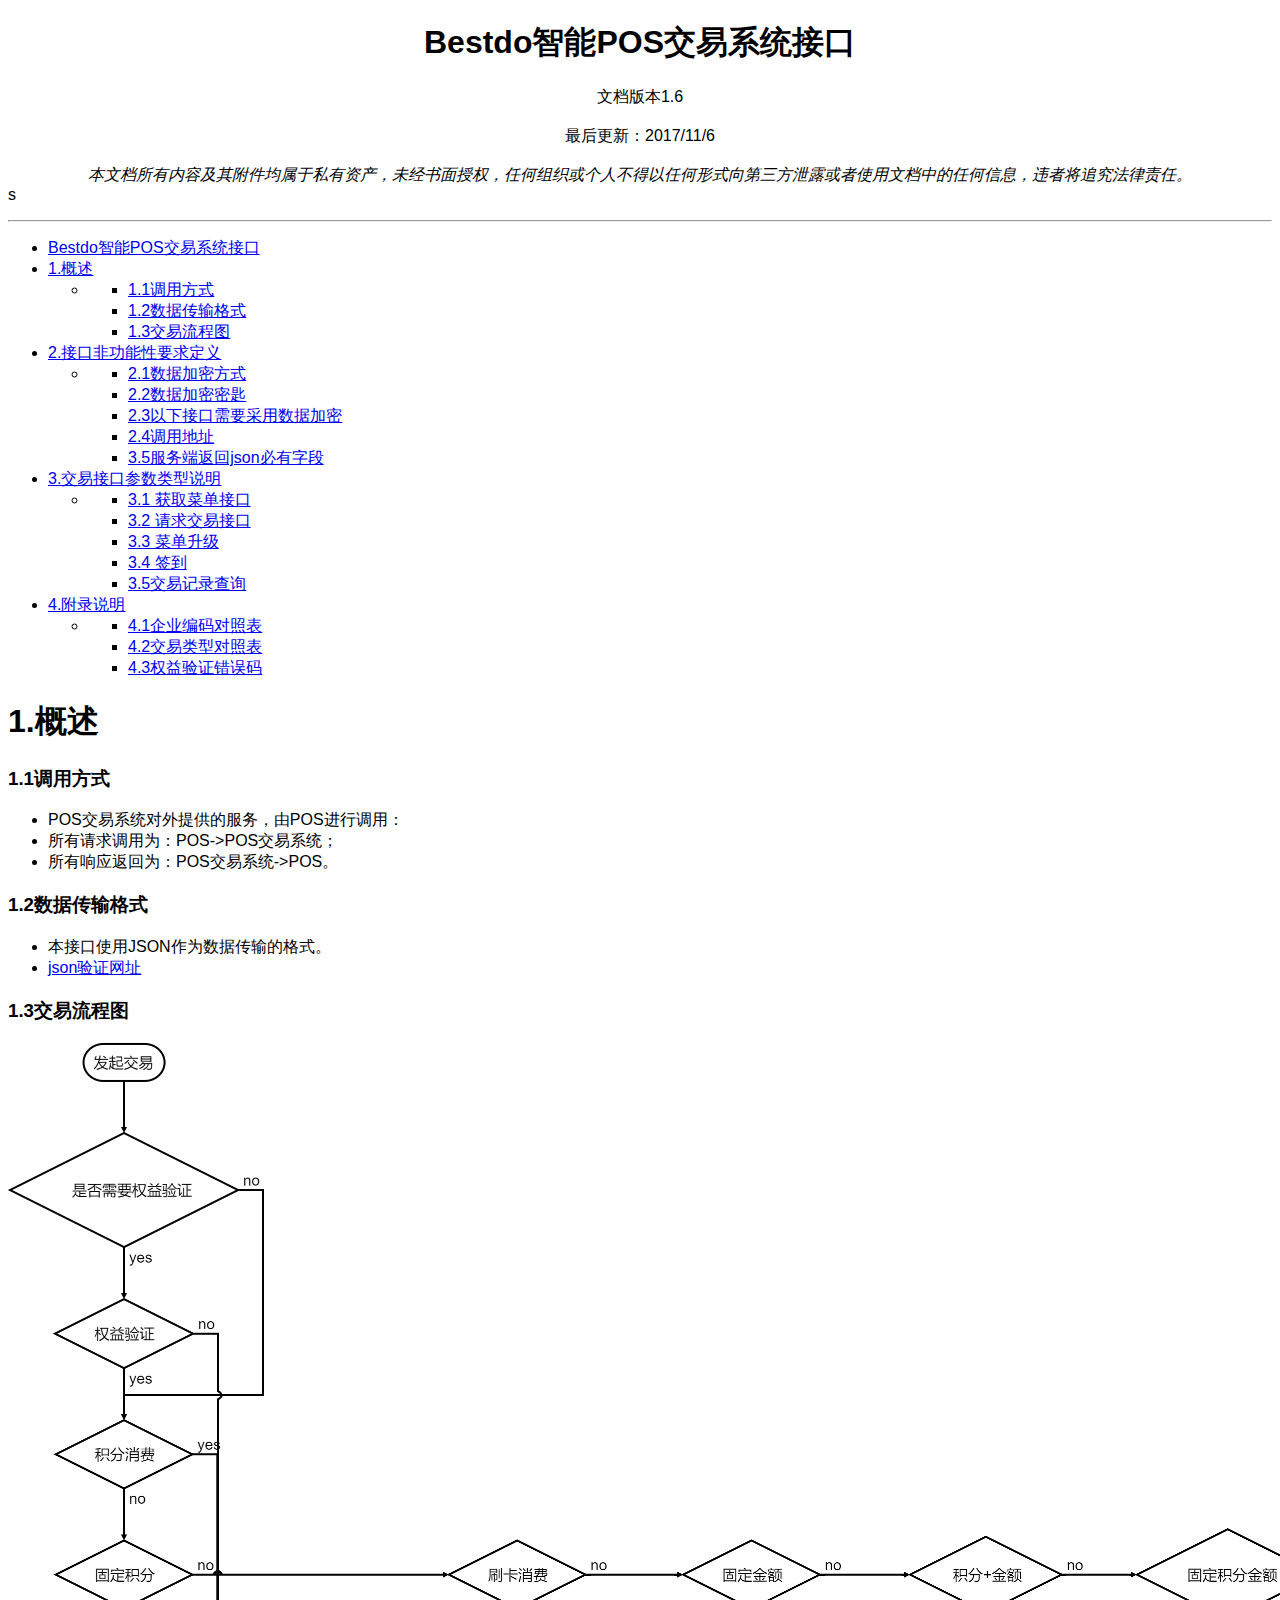
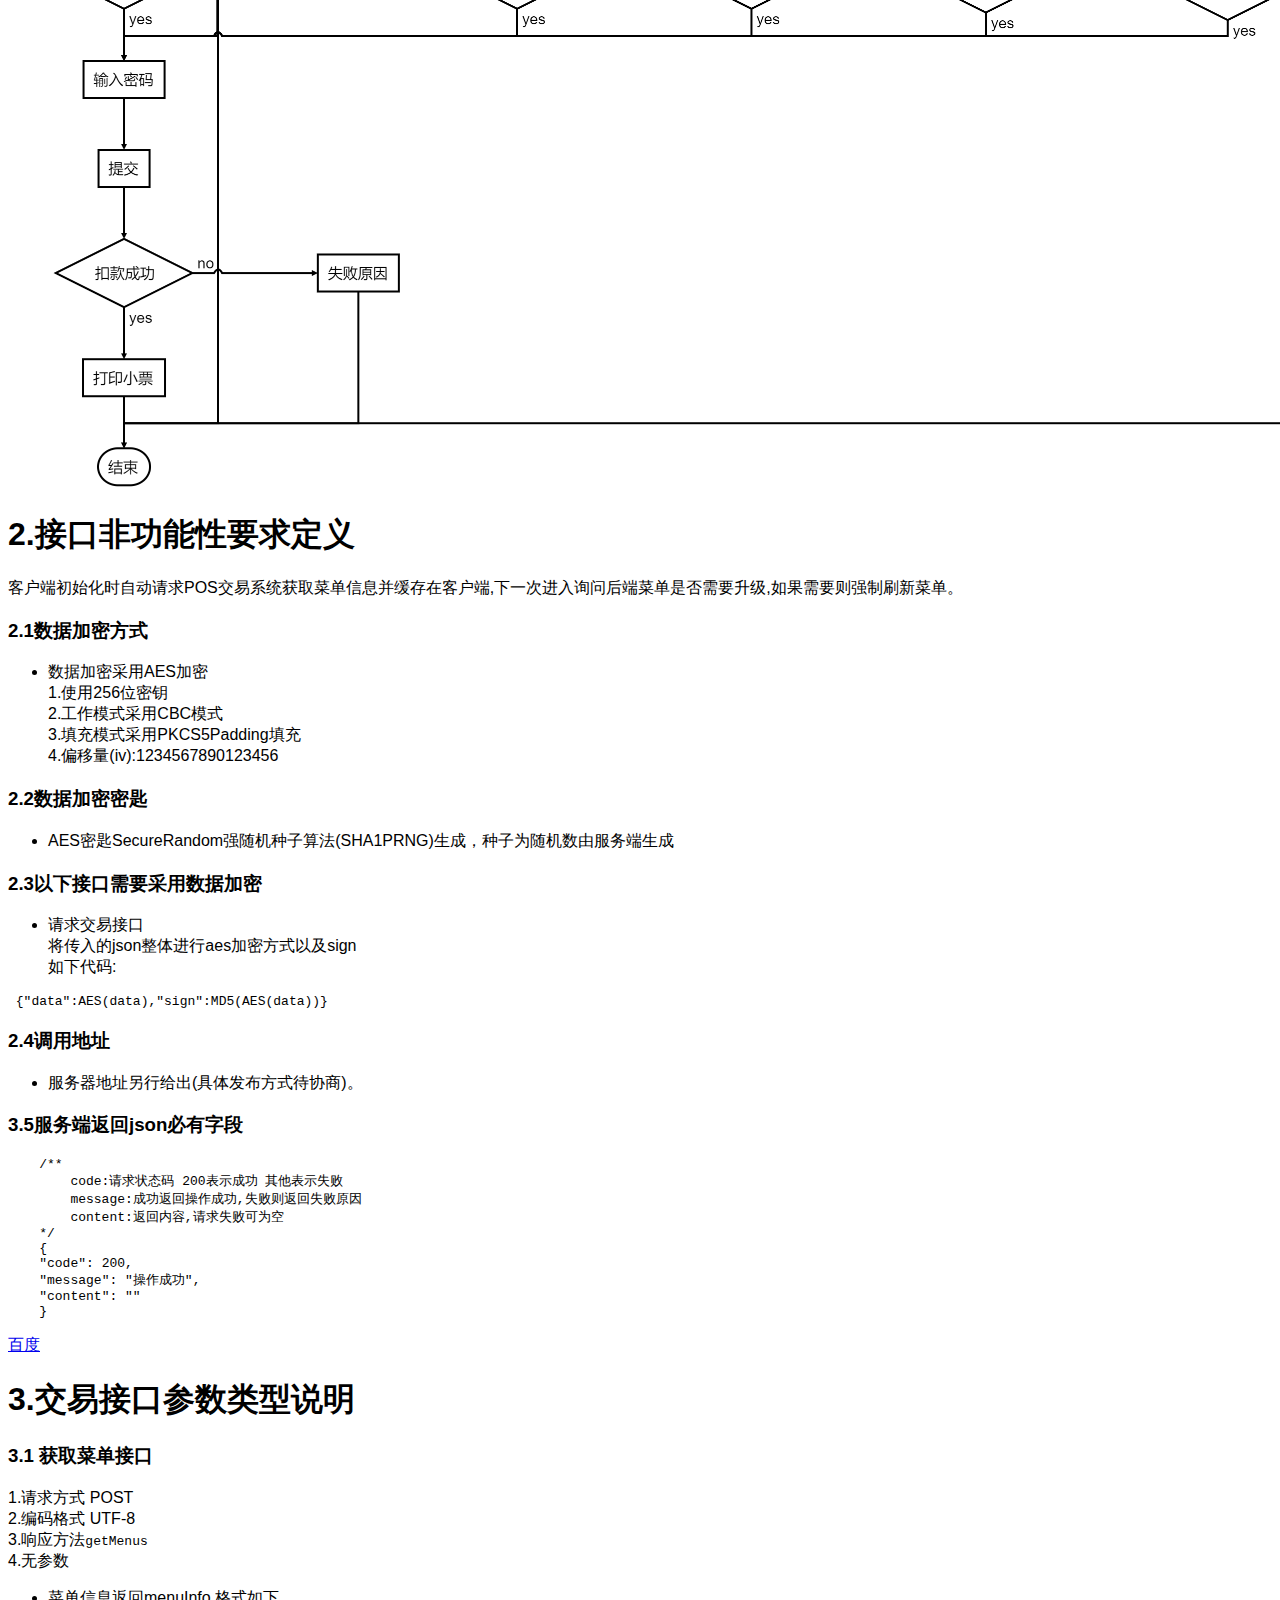
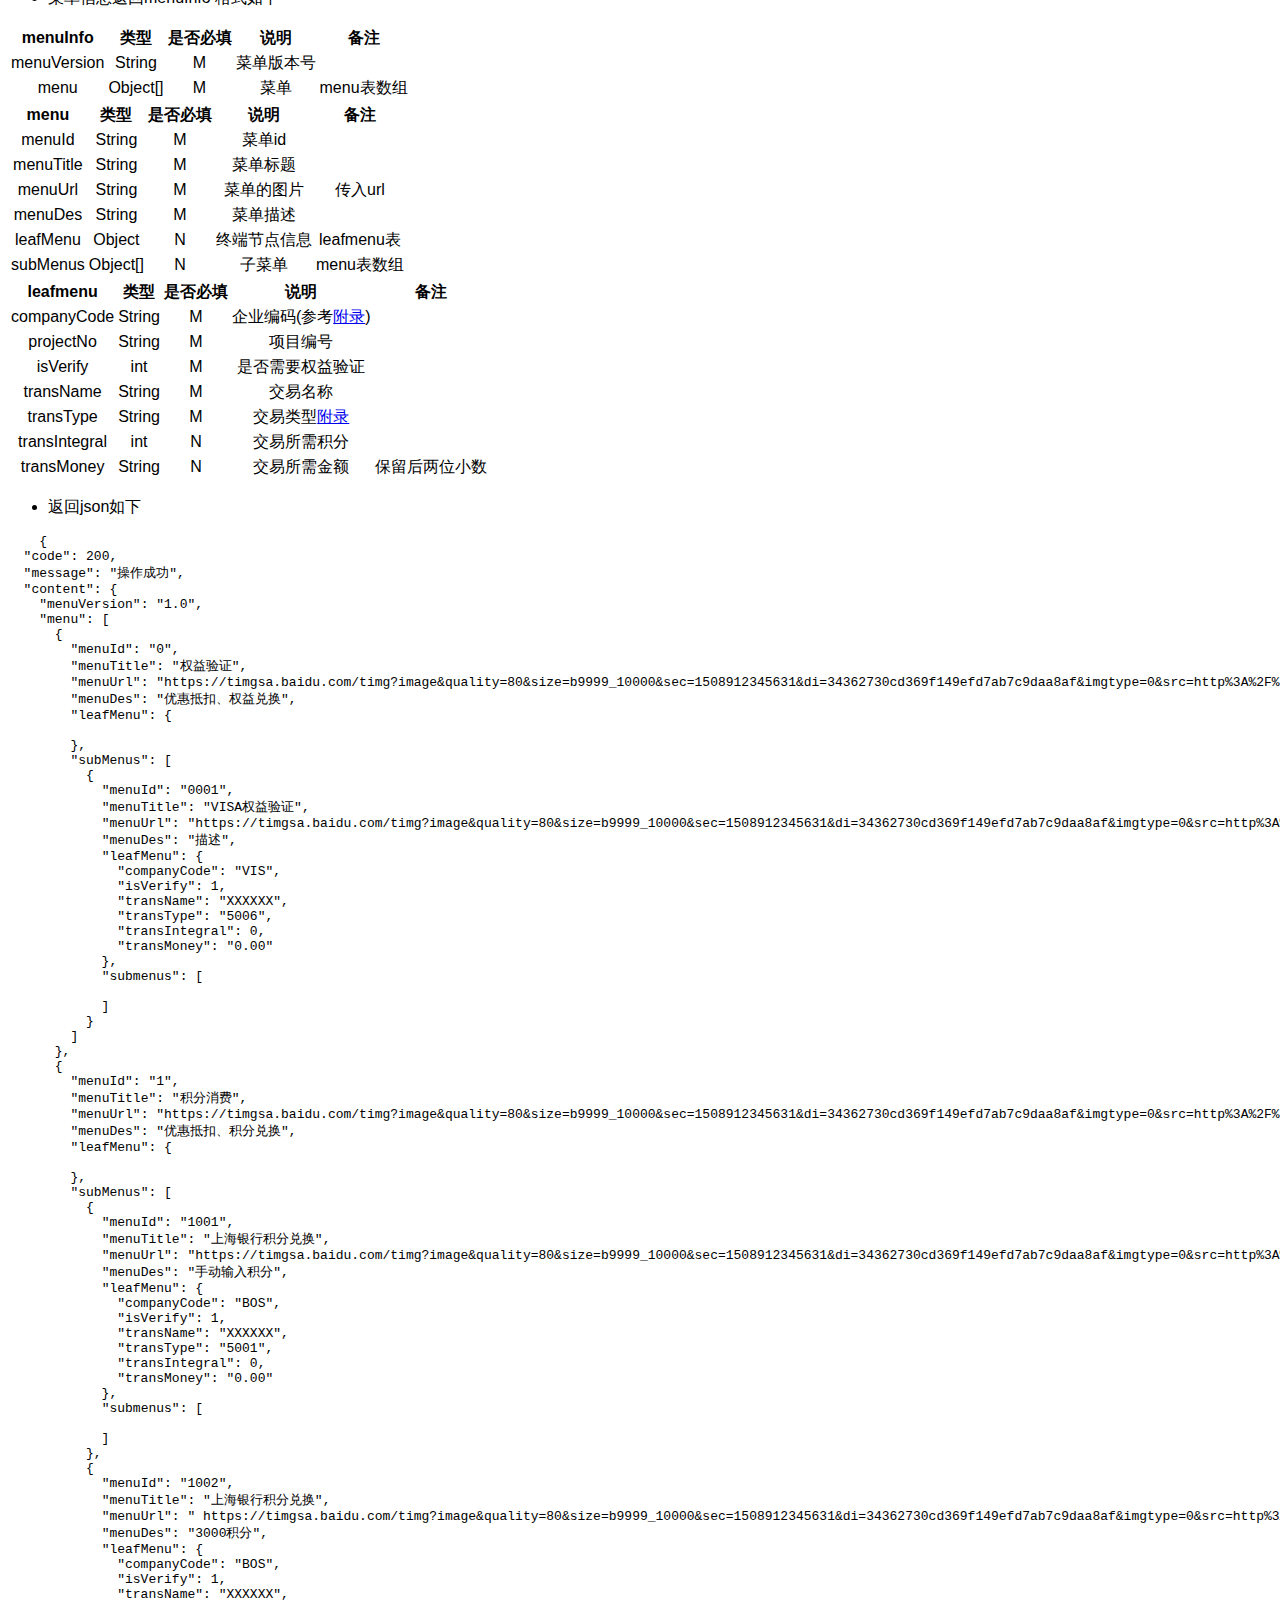
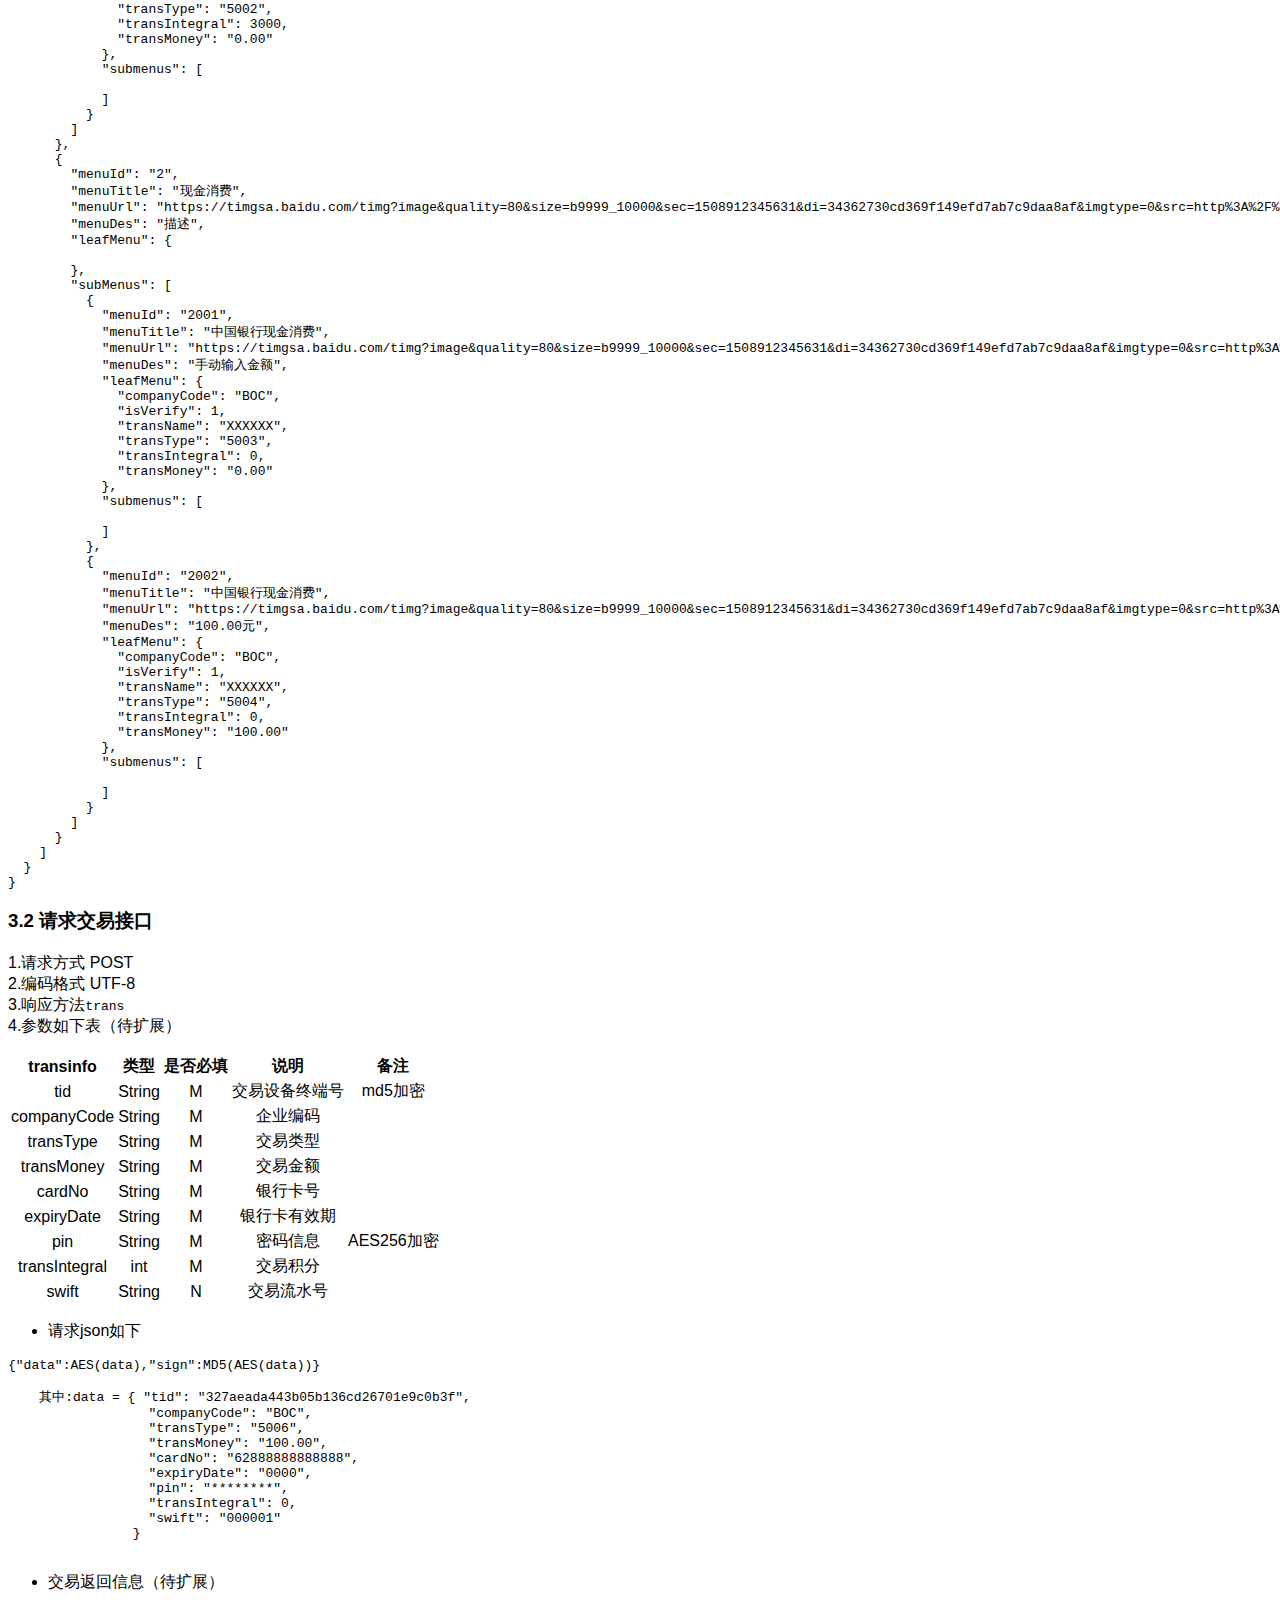
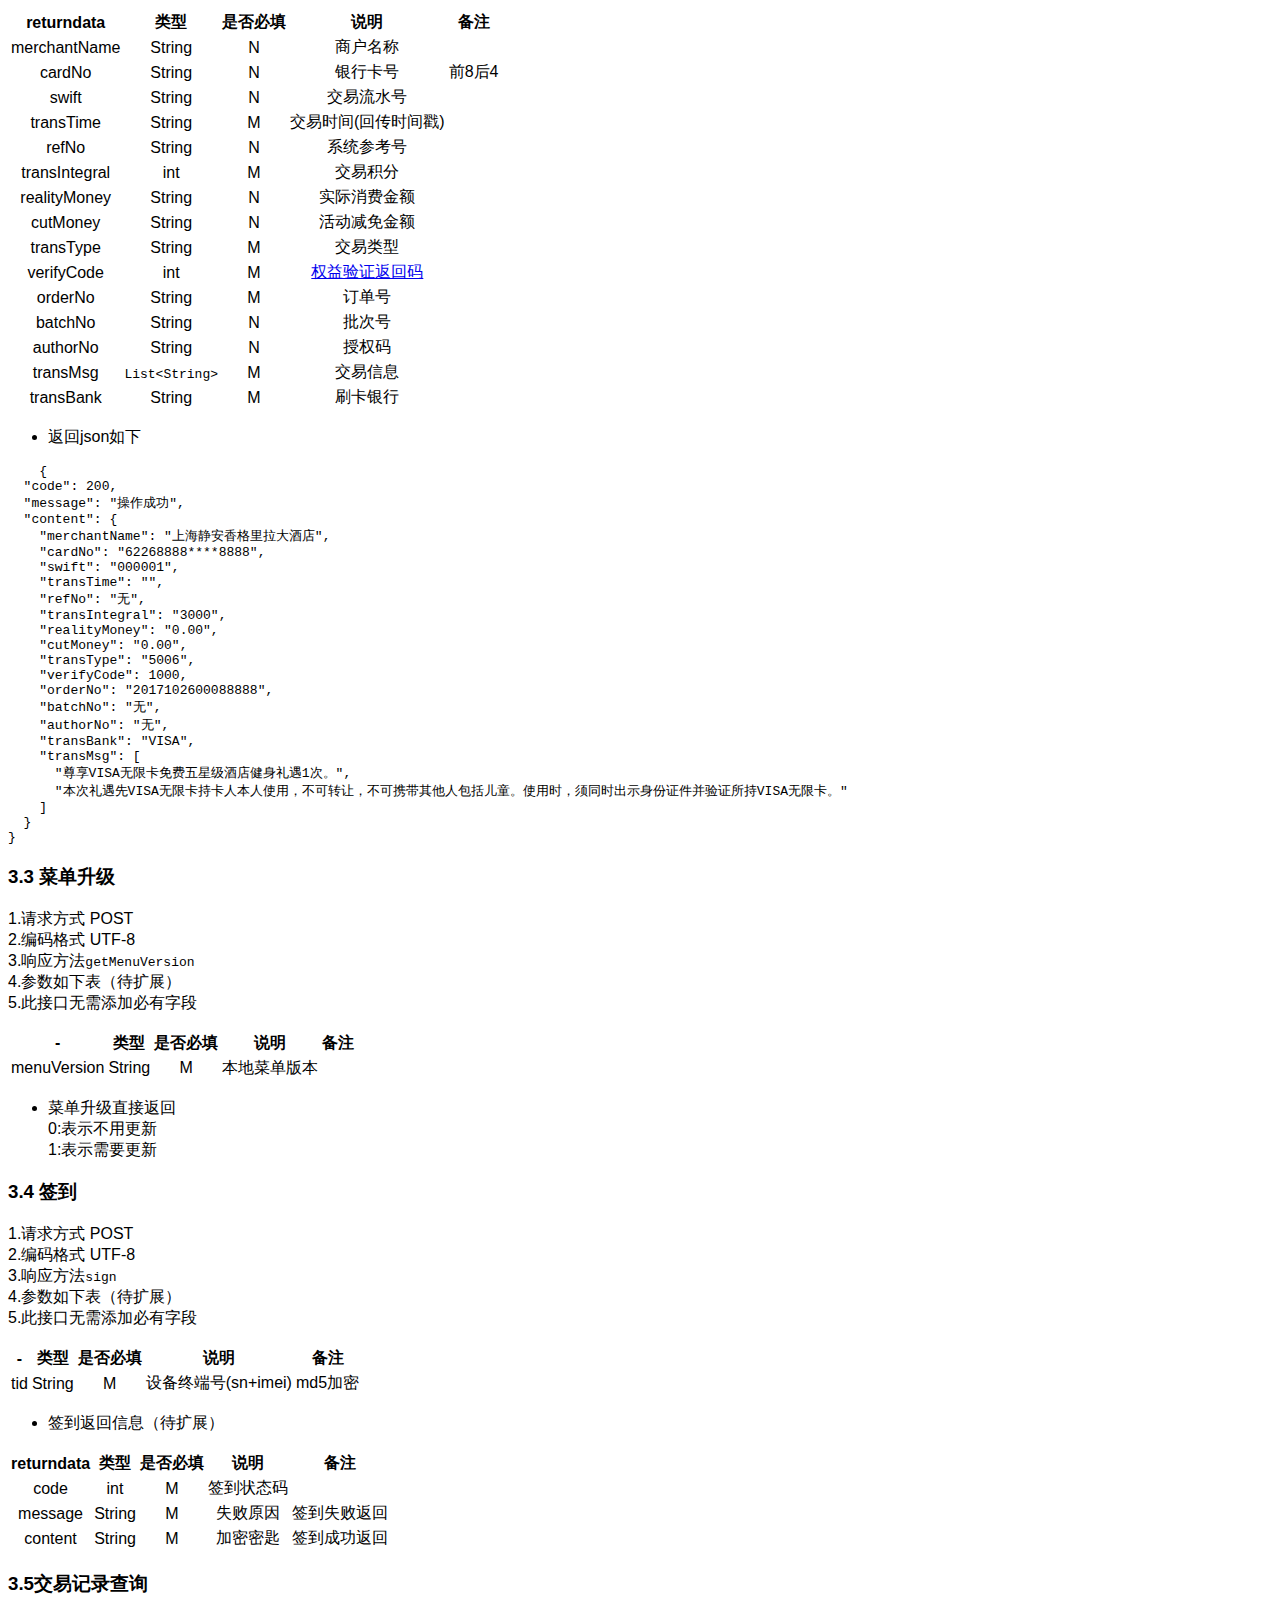
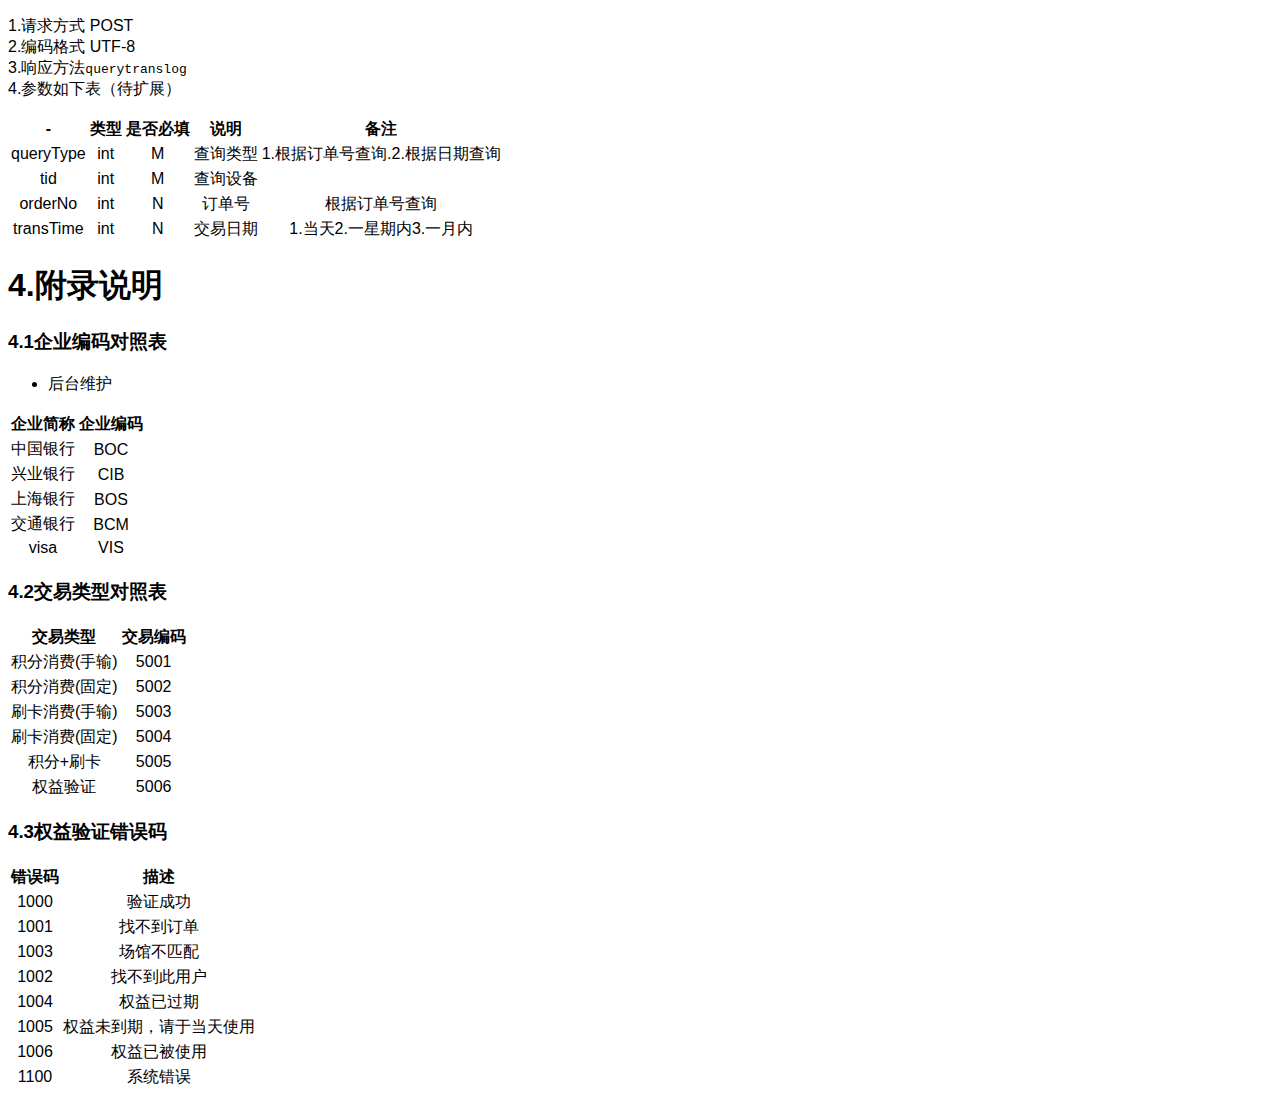
==== commit 02e7c567: "接口文档" ====
--- a/Bestdo智能POS交易系统接口.html
+++ b/Bestdo智能POS交易系统接口.html
@@ -64,6 +64,8 @@
 </div>
 </div>
 
+
+
 <h1 id="1概述">1.概述</h1>
 
 
@@ -128,6 +130,8 @@
 
 <pre class="prettyprint hljs-dark"><code class="language-json hljs"><div class="hljs-line"> {<span class="hljs-attr">"data"</span>:AES(data),<span class="hljs-attr">"sign"</span>:MD5(AES(data))}
 </div></code></pre>
+
+
 
 <h3 id="24调用地址">2.4调用地址</h3>
 
@@ -270,6 +274,13 @@
   <td align="center"></td>
 </tr>
 <tr>
+  <td align="center">projectNo</td>
+  <td align="center">String</td>
+  <td align="center">M</td>
+  <td align="center">项目编号</td>
+  <td align="center"></td>
+</tr>
+<tr>
   <td align="center">isVerify</td>
   <td align="center">int</td>
   <td align="center">M</td>
@@ -309,8 +320,6 @@
 
 <ul><li>返回json如下</li>
 </ul>
-
-
 
 <pre class="prettyprint hljs-dark"><code class="language-json hljs"><div class="hljs-line">    {
 </div><div class="hljs-line">  <span class="hljs-attr">"code"</span>: <span class="hljs-number">200</span>,
@@ -670,6 +679,8 @@
 <ul><li>返回json如下</li>
 </ul>
 
+
+
 <pre class="prettyprint hljs-dark"><code class="language-json hljs"><div class="hljs-line">    {
 </div><div class="hljs-line">  <span class="hljs-attr">"code"</span>: <span class="hljs-number">200</span>,
 </div><div class="hljs-line">  <span class="hljs-attr">"message"</span>: <span class="hljs-string">"操作成功"</span>,
@@ -696,6 +707,8 @@
 </div><div class="hljs-line">}
 </div></code></pre>
 
+
+
 <h3 id="33-菜单升级">3.3  菜单升级</h3>
 
 <p>1.请求方式 POST <br>
@@ -796,6 +809,8 @@
 </tbody></table>
 
 
+
+
 <h3 id="35交易记录查询">3.5交易记录查询</h3>
 
 <p>1.请求方式 POST <br>
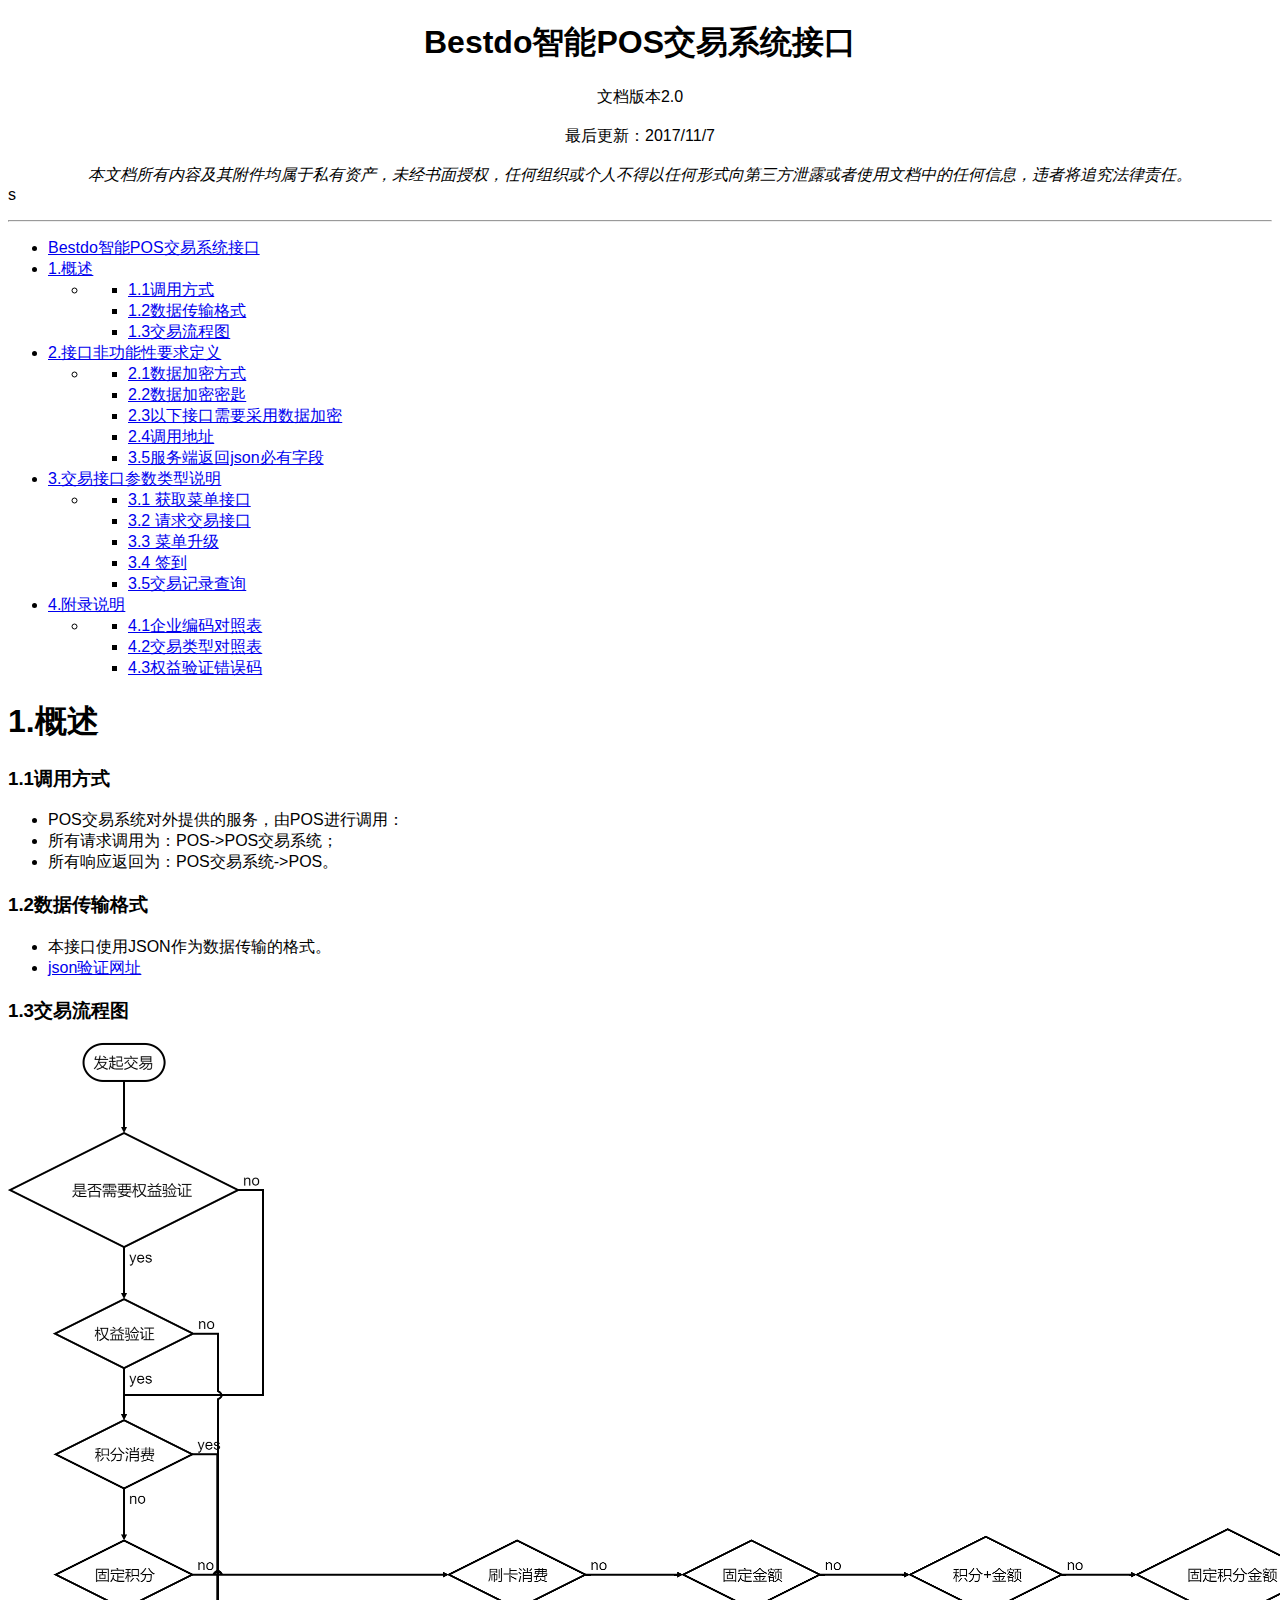
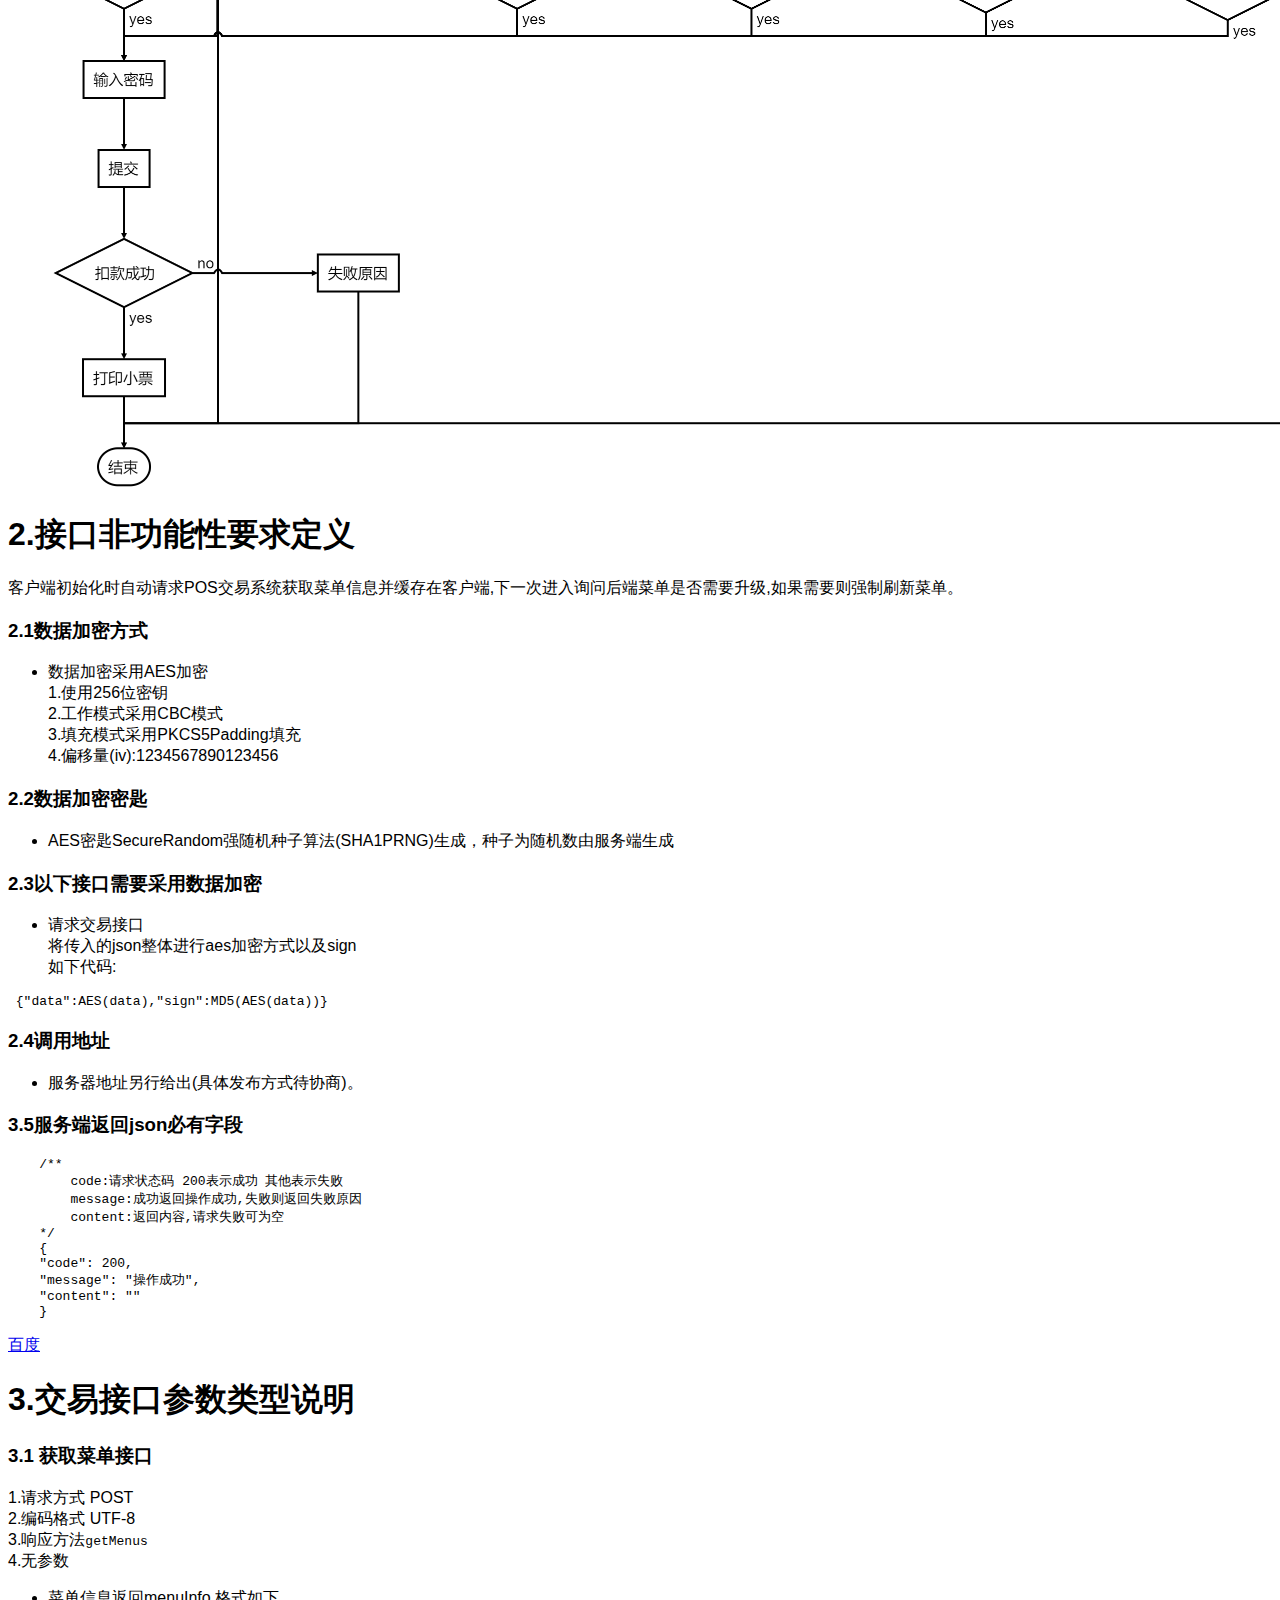
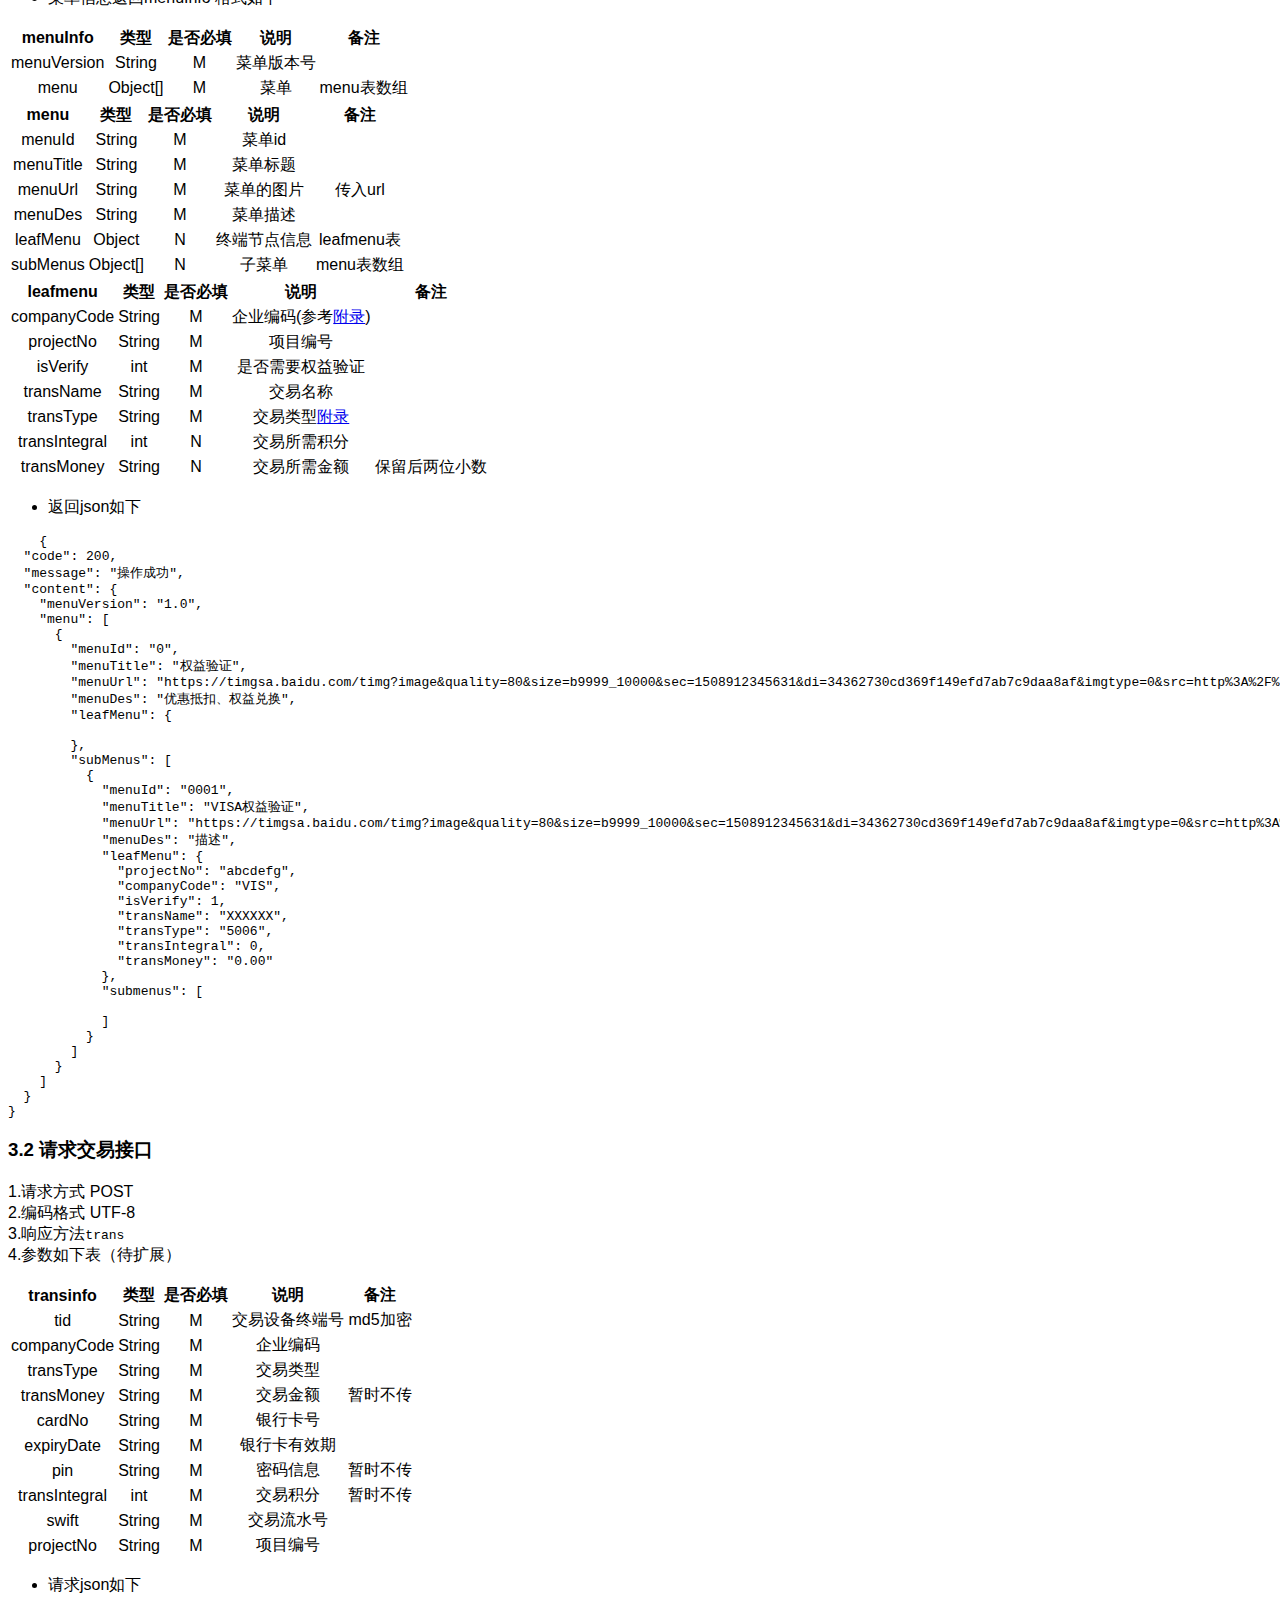
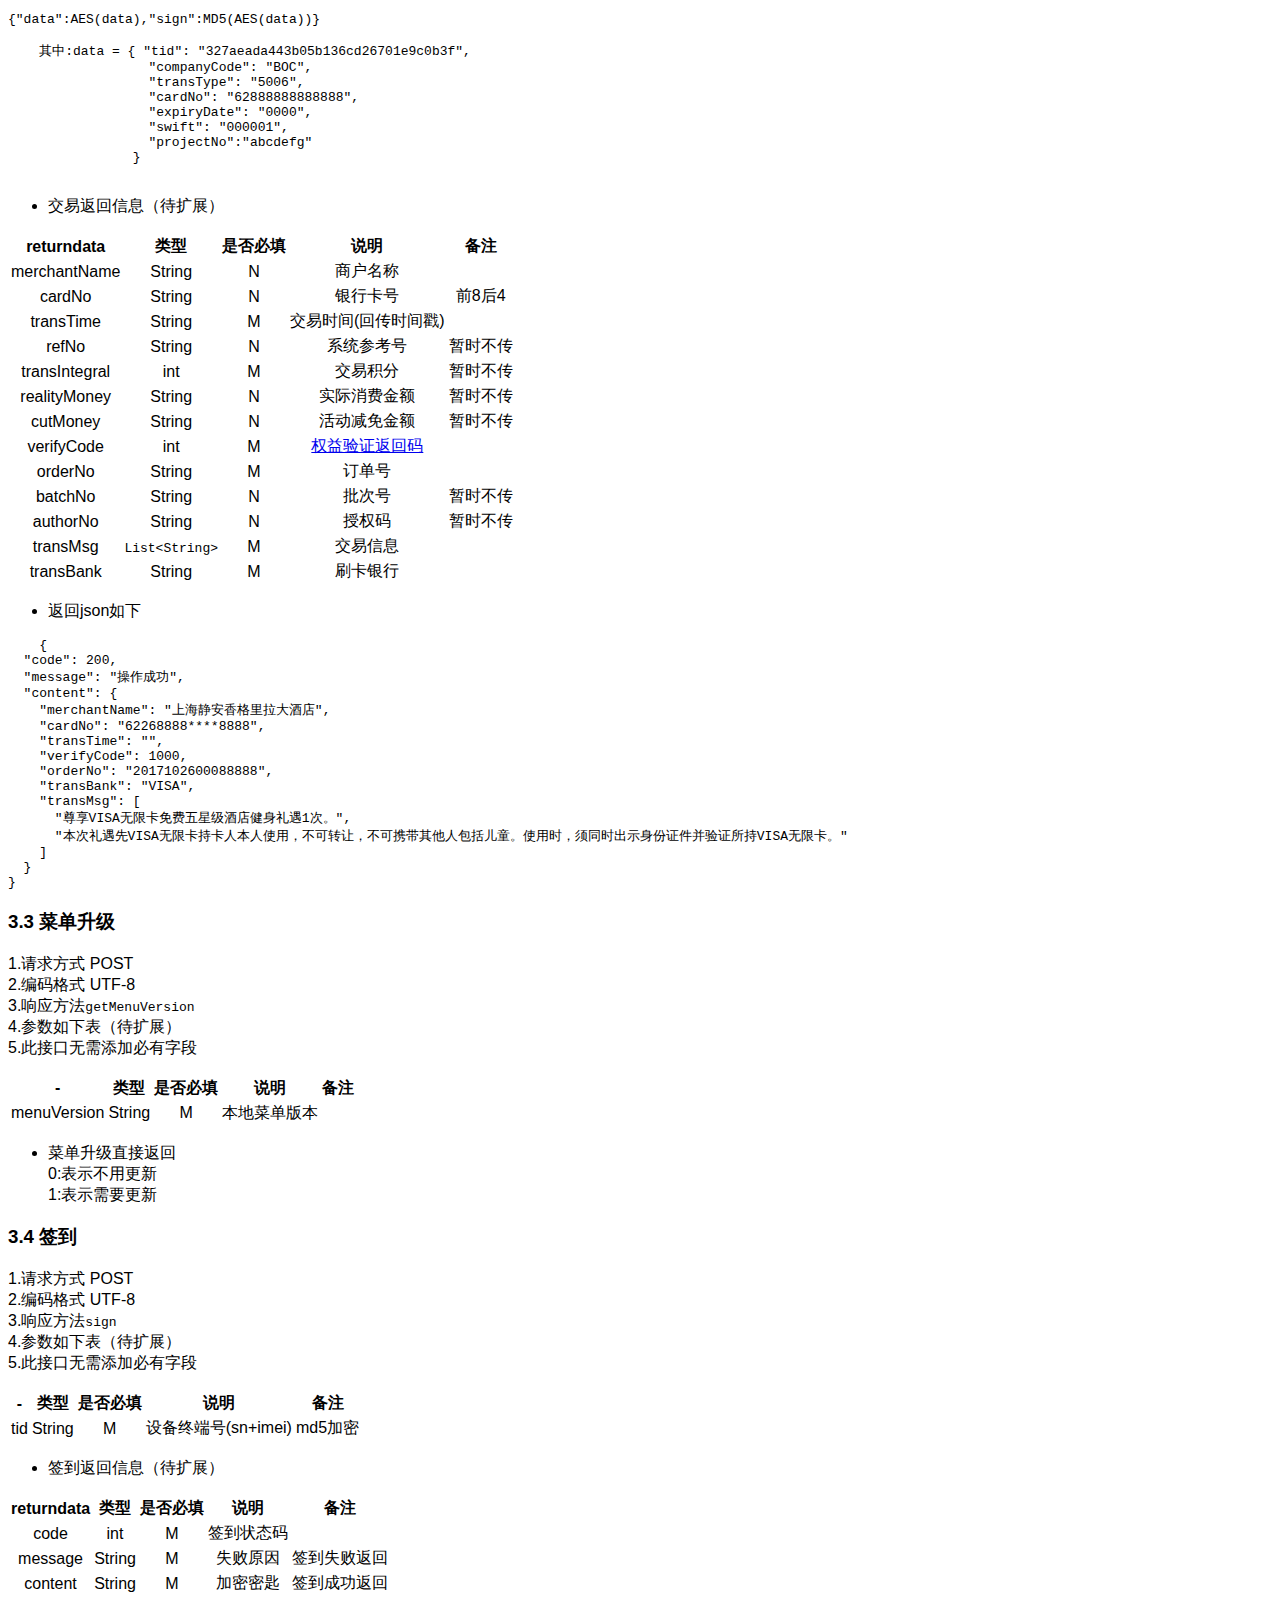
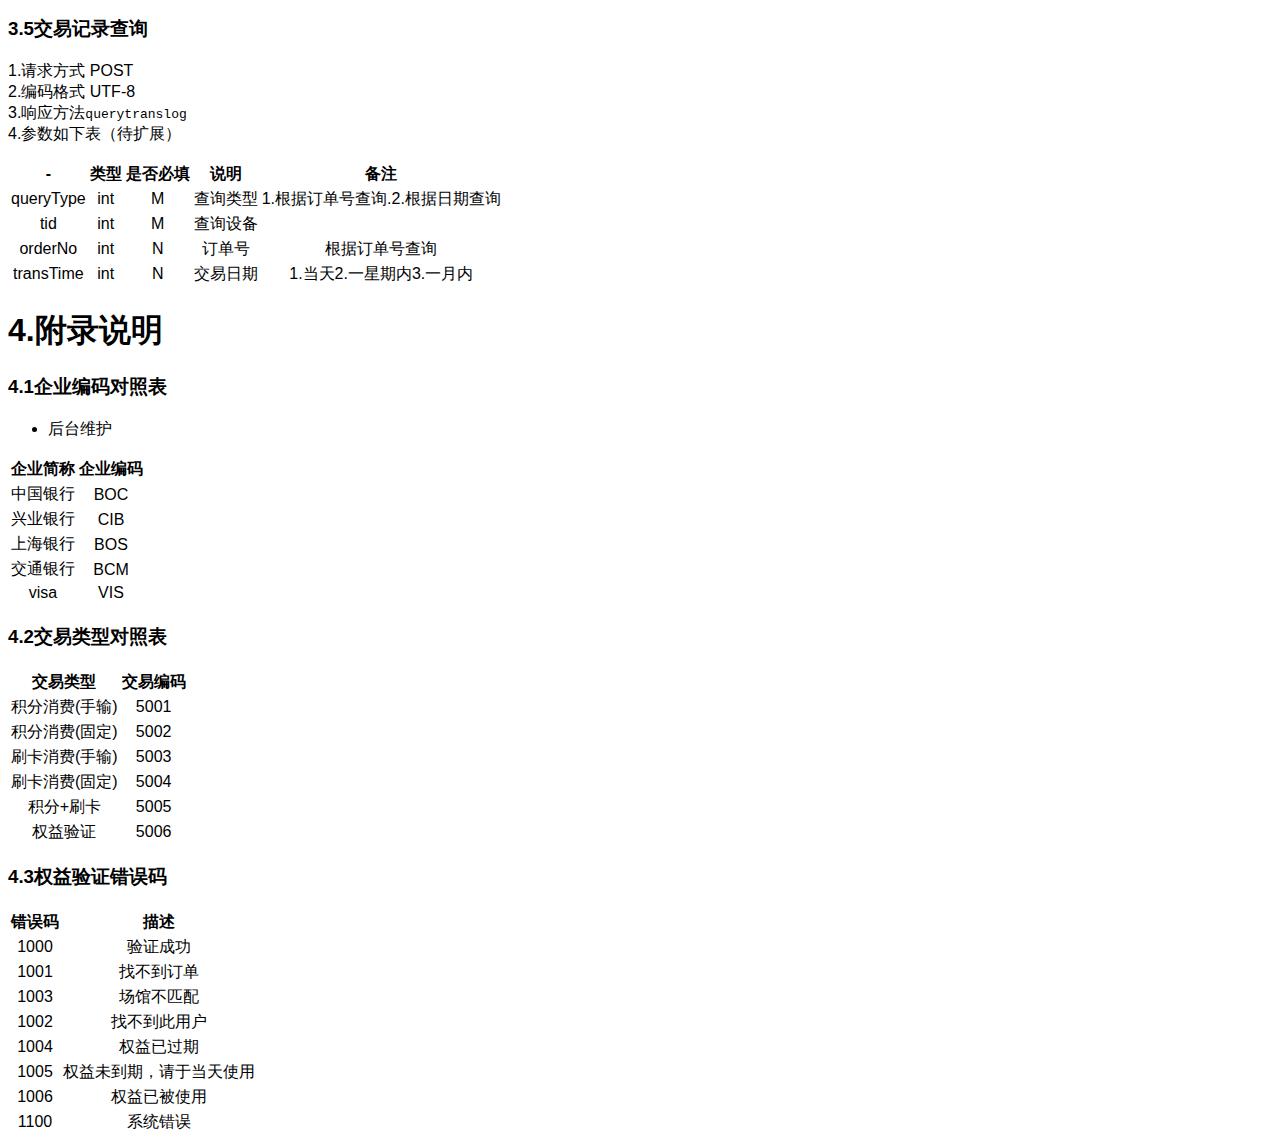
==== commit 95a42ac7: "接口文档" ====
--- a/Bestdo智能POS交易系统接口.html
+++ b/Bestdo智能POS交易系统接口.html
@@ -9,8 +9,8 @@
 
 <h1 id="bestdo智能pos交易系统接口"><center>Bestdo智能POS交易系统接口</center></h1>
 
-<p></p><center>文档版本1.6  </center> <br>
-<center>最后更新：2017/11/6</center> <br>
+<p></p><center>文档版本2.0  </center> <br>
+<center>最后更新：2017/11/7</center> <br>
 <center><em>本文档所有内容及其附件均属于私有资产，未经书面授权，任何组织或个人不得以任何形式向第三方泄露或者使用文档中的任何信息，违者将追究法律责任。</em> <br>
 </center>s<p></p>
 
@@ -63,8 +63,6 @@
 </div>
 </div>
 </div>
-
-
 
 <h1 id="1概述">1.概述</h1>
 
@@ -342,6 +340,7 @@
 </div><div class="hljs-line">            <span class="hljs-attr">"menuUrl"</span>: <span class="hljs-string">"https://timgsa.baidu.com/timg?image&amp;quality=80&amp;size=b9999_10000&amp;sec=1508912345631&amp;di=34362730cd369f149efd7ab7c9daa8af&amp;imgtype=0&amp;src=http%3A%2F%2Fwww.th7.cn%2Fd%2Ffile%2Fp%2F2014%2F03%2F12%2F46384e9c3ac77e71ee2cefba9e2056b8.jpg"</span>,
 </div><div class="hljs-line">            <span class="hljs-attr">"menuDes"</span>: <span class="hljs-string">"描述"</span>,
 </div><div class="hljs-line">            <span class="hljs-attr">"leafMenu"</span>: {
+</div><div class="hljs-line">              <span class="hljs-attr">"projectNo"</span>: <span class="hljs-string">"abcdefg"</span>,
 </div><div class="hljs-line">              <span class="hljs-attr">"companyCode"</span>: <span class="hljs-string">"VIS"</span>,
 </div><div class="hljs-line">              <span class="hljs-attr">"isVerify"</span>: <span class="hljs-number">1</span>,
 </div><div class="hljs-line">              <span class="hljs-attr">"transName"</span>: <span class="hljs-string">"XXXXXX"</span>,
@@ -354,104 +353,12 @@
 </div><div class="hljs-line">            ]
 </div><div class="hljs-line">          }
 </div><div class="hljs-line">        ]
-</div><div class="hljs-line">      },
-</div><div class="hljs-line">      {
-</div><div class="hljs-line">        <span class="hljs-attr">"menuId"</span>: <span class="hljs-string">"1"</span>,
-</div><div class="hljs-line">        <span class="hljs-attr">"menuTitle"</span>: <span class="hljs-string">"积分消费"</span>,
-</div><div class="hljs-line">        <span class="hljs-attr">"menuUrl"</span>: <span class="hljs-string">"https://timgsa.baidu.com/timg?image&amp;quality=80&amp;size=b9999_10000&amp;sec=1508912345631&amp;di=34362730cd369f149efd7ab7c9daa8af&amp;imgtype=0&amp;src=http%3A%2F%2Fwww.th7.cn%2Fd%2Ffile%2Fp%2F2014%2F03%2F12%2F46384e9c3ac77e71ee2cefba9e2056b8.jpg"</span>,
-</div><div class="hljs-line">        <span class="hljs-attr">"menuDes"</span>: <span class="hljs-string">"优惠抵扣、积分兑换"</span>,
-</div><div class="hljs-line">        <span class="hljs-attr">"leafMenu"</span>: {
-</div><div class="hljs-line">
-</div><div class="hljs-line">        },
-</div><div class="hljs-line">        <span class="hljs-attr">"subMenus"</span>: [
-</div><div class="hljs-line">          {
-</div><div class="hljs-line">            <span class="hljs-attr">"menuId"</span>: <span class="hljs-string">"1001"</span>,
-</div><div class="hljs-line">            <span class="hljs-attr">"menuTitle"</span>: <span class="hljs-string">"上海银行积分兑换"</span>,
-</div><div class="hljs-line">            <span class="hljs-attr">"menuUrl"</span>: <span class="hljs-string">"https://timgsa.baidu.com/timg?image&amp;quality=80&amp;size=b9999_10000&amp;sec=1508912345631&amp;di=34362730cd369f149efd7ab7c9daa8af&amp;imgtype=0&amp;src=http%3A%2F%2Fwww.th7.cn%2Fd%2Ffile%2Fp%2F2014%2F03%2F12%2F46384e9c3ac77e71ee2cefba9e2056b8.jpg"</span>,
-</div><div class="hljs-line">            <span class="hljs-attr">"menuDes"</span>: <span class="hljs-string">"手动输入积分"</span>,
-</div><div class="hljs-line">            <span class="hljs-attr">"leafMenu"</span>: {
-</div><div class="hljs-line">              <span class="hljs-attr">"companyCode"</span>: <span class="hljs-string">"BOS"</span>,
-</div><div class="hljs-line">              <span class="hljs-attr">"isVerify"</span>: <span class="hljs-number">1</span>,
-</div><div class="hljs-line">              <span class="hljs-attr">"transName"</span>: <span class="hljs-string">"XXXXXX"</span>,
-</div><div class="hljs-line">              <span class="hljs-attr">"transType"</span>: <span class="hljs-string">"5001"</span>,
-</div><div class="hljs-line">              <span class="hljs-attr">"transIntegral"</span>: <span class="hljs-number">0</span>,
-</div><div class="hljs-line">              <span class="hljs-attr">"transMoney"</span>: <span class="hljs-string">"0.00"</span>
-</div><div class="hljs-line">            },
-</div><div class="hljs-line">            <span class="hljs-attr">"submenus"</span>: [
-</div><div class="hljs-line">
-</div><div class="hljs-line">            ]
-</div><div class="hljs-line">          },
-</div><div class="hljs-line">          {
-</div><div class="hljs-line">            <span class="hljs-attr">"menuId"</span>: <span class="hljs-string">"1002"</span>,
-</div><div class="hljs-line">            <span class="hljs-attr">"menuTitle"</span>: <span class="hljs-string">"上海银行积分兑换"</span>,
-</div><div class="hljs-line">            <span class="hljs-attr">"menuUrl"</span>: <span class="hljs-string">" https://timgsa.baidu.com/timg?image&amp;quality=80&amp;size=b9999_10000&amp;sec=1508912345631&amp;di=34362730cd369f149efd7ab7c9daa8af&amp;imgtype=0&amp;src=http%3A%2F%2Fwww.th7.cn%2Fd%2Ffile%2Fp%2F2014%2F03%2F12%2F46384e9c3ac77e71ee2cefba9e2056b8.jpg"</span>,
-</div><div class="hljs-line">            <span class="hljs-attr">"menuDes"</span>: <span class="hljs-string">"3000积分"</span>,
-</div><div class="hljs-line">            <span class="hljs-attr">"leafMenu"</span>: {
-</div><div class="hljs-line">              <span class="hljs-attr">"companyCode"</span>: <span class="hljs-string">"BOS"</span>,
-</div><div class="hljs-line">              <span class="hljs-attr">"isVerify"</span>: <span class="hljs-number">1</span>,
-</div><div class="hljs-line">              <span class="hljs-attr">"transName"</span>: <span class="hljs-string">"XXXXXX"</span>,
-</div><div class="hljs-line">              <span class="hljs-attr">"transType"</span>: <span class="hljs-string">"5002"</span>,
-</div><div class="hljs-line">              <span class="hljs-attr">"transIntegral"</span>: <span class="hljs-number">3000</span>,
-</div><div class="hljs-line">              <span class="hljs-attr">"transMoney"</span>: <span class="hljs-string">"0.00"</span>
-</div><div class="hljs-line">            },
-</div><div class="hljs-line">            <span class="hljs-attr">"submenus"</span>: [
-</div><div class="hljs-line">
-</div><div class="hljs-line">            ]
-</div><div class="hljs-line">          }
-</div><div class="hljs-line">        ]
-</div><div class="hljs-line">      },
-</div><div class="hljs-line">      {
-</div><div class="hljs-line">        <span class="hljs-attr">"menuId"</span>: <span class="hljs-string">"2"</span>,
-</div><div class="hljs-line">        <span class="hljs-attr">"menuTitle"</span>: <span class="hljs-string">"现金消费"</span>,
-</div><div class="hljs-line">        <span class="hljs-attr">"menuUrl"</span>: <span class="hljs-string">"https://timgsa.baidu.com/timg?image&amp;quality=80&amp;size=b9999_10000&amp;sec=1508912345631&amp;di=34362730cd369f149efd7ab7c9daa8af&amp;imgtype=0&amp;src=http%3A%2F%2Fwww.th7.cn%2Fd%2Ffile%2Fp%2F2014%2F03%2F12%2F46384e9c3ac77e71ee2cefba9e2056b8.jpg"</span>,
-</div><div class="hljs-line">        <span class="hljs-attr">"menuDes"</span>: <span class="hljs-string">"描述"</span>,
-</div><div class="hljs-line">        <span class="hljs-attr">"leafMenu"</span>: {
-</div><div class="hljs-line">
-</div><div class="hljs-line">        },
-</div><div class="hljs-line">        <span class="hljs-attr">"subMenus"</span>: [
-</div><div class="hljs-line">          {
-</div><div class="hljs-line">            <span class="hljs-attr">"menuId"</span>: <span class="hljs-string">"2001"</span>,
-</div><div class="hljs-line">            <span class="hljs-attr">"menuTitle"</span>: <span class="hljs-string">"中国银行现金消费"</span>,
-</div><div class="hljs-line">            <span class="hljs-attr">"menuUrl"</span>: <span class="hljs-string">"https://timgsa.baidu.com/timg?image&amp;quality=80&amp;size=b9999_10000&amp;sec=1508912345631&amp;di=34362730cd369f149efd7ab7c9daa8af&amp;imgtype=0&amp;src=http%3A%2F%2Fwww.th7.cn%2Fd%2Ffile%2Fp%2F2014%2F03%2F12%2F46384e9c3ac77e71ee2cefba9e2056b8.jpg"</span>,
-</div><div class="hljs-line">            <span class="hljs-attr">"menuDes"</span>: <span class="hljs-string">"手动输入金额"</span>,
-</div><div class="hljs-line">            <span class="hljs-attr">"leafMenu"</span>: {
-</div><div class="hljs-line">              <span class="hljs-attr">"companyCode"</span>: <span class="hljs-string">"BOC"</span>,
-</div><div class="hljs-line">              <span class="hljs-attr">"isVerify"</span>: <span class="hljs-number">1</span>,
-</div><div class="hljs-line">              <span class="hljs-attr">"transName"</span>: <span class="hljs-string">"XXXXXX"</span>,
-</div><div class="hljs-line">              <span class="hljs-attr">"transType"</span>: <span class="hljs-string">"5003"</span>,
-</div><div class="hljs-line">              <span class="hljs-attr">"transIntegral"</span>: <span class="hljs-number">0</span>,
-</div><div class="hljs-line">              <span class="hljs-attr">"transMoney"</span>: <span class="hljs-string">"0.00"</span>
-</div><div class="hljs-line">            },
-</div><div class="hljs-line">            <span class="hljs-attr">"submenus"</span>: [
-</div><div class="hljs-line">
-</div><div class="hljs-line">            ]
-</div><div class="hljs-line">          },
-</div><div class="hljs-line">          {
-</div><div class="hljs-line">            <span class="hljs-attr">"menuId"</span>: <span class="hljs-string">"2002"</span>,
-</div><div class="hljs-line">            <span class="hljs-attr">"menuTitle"</span>: <span class="hljs-string">"中国银行现金消费"</span>,
-</div><div class="hljs-line">            <span class="hljs-attr">"menuUrl"</span>: <span class="hljs-string">"https://timgsa.baidu.com/timg?image&amp;quality=80&amp;size=b9999_10000&amp;sec=1508912345631&amp;di=34362730cd369f149efd7ab7c9daa8af&amp;imgtype=0&amp;src=http%3A%2F%2Fwww.th7.cn%2Fd%2Ffile%2Fp%2F2014%2F03%2F12%2F46384e9c3ac77e71ee2cefba9e2056b8.jpg"</span>,
-</div><div class="hljs-line">            <span class="hljs-attr">"menuDes"</span>: <span class="hljs-string">"100.00元"</span>,
-</div><div class="hljs-line">            <span class="hljs-attr">"leafMenu"</span>: {
-</div><div class="hljs-line">              <span class="hljs-attr">"companyCode"</span>: <span class="hljs-string">"BOC"</span>,
-</div><div class="hljs-line">              <span class="hljs-attr">"isVerify"</span>: <span class="hljs-number">1</span>,
-</div><div class="hljs-line">              <span class="hljs-attr">"transName"</span>: <span class="hljs-string">"XXXXXX"</span>,
-</div><div class="hljs-line">              <span class="hljs-attr">"transType"</span>: <span class="hljs-string">"5004"</span>,
-</div><div class="hljs-line">              <span class="hljs-attr">"transIntegral"</span>: <span class="hljs-number">0</span>,
-</div><div class="hljs-line">              <span class="hljs-attr">"transMoney"</span>: <span class="hljs-string">"100.00"</span>
-</div><div class="hljs-line">            },
-</div><div class="hljs-line">            <span class="hljs-attr">"submenus"</span>: [
-</div><div class="hljs-line">
-</div><div class="hljs-line">            ]
-</div><div class="hljs-line">          }
-</div><div class="hljs-line">        ]
 </div><div class="hljs-line">      }
 </div><div class="hljs-line">    ]
 </div><div class="hljs-line">  }
 </div><div class="hljs-line">}
 </div></code></pre>
 
-
-
 <h3 id="32-请求交易接口">3.2 请求交易接口</h3>
 
 <p>1.请求方式 POST <br>
@@ -495,7 +402,7 @@
   <td align="center">String</td>
   <td align="center">M</td>
   <td align="center">交易金额</td>
-  <td align="center"></td>
+  <td align="center">暂时不传</td>
 </tr>
 <tr>
   <td align="center">cardNo</td>
@@ -516,41 +423,44 @@
   <td align="center">String</td>
   <td align="center">M</td>
   <td align="center">密码信息</td>
-  <td align="center">AES256加密</td>
+  <td align="center">暂时不传</td>
 </tr>
 <tr>
   <td align="center">transIntegral</td>
   <td align="center">int</td>
   <td align="center">M</td>
   <td align="center">交易积分</td>
-  <td align="center"></td>
+  <td align="center">暂时不传</td>
 </tr>
 <tr>
   <td align="center">swift</td>
   <td align="center">String</td>
-  <td align="center">N</td>
+  <td align="center">M</td>
   <td align="center">交易流水号</td>
   <td align="center"></td>
 </tr>
+<tr>
+  <td align="center">projectNo</td>
+  <td align="center">String</td>
+  <td align="center">M</td>
+  <td align="center">项目编号</td>
+  <td align="center"></td>
+</tr>
 </tbody></table>
 
 
 <ul><li>请求json如下</li>
 </ul>
-
-
 
 <pre class="prettyprint hljs-dark"><code class="language-json hljs"><div class="hljs-line">{<span class="hljs-attr">"data"</span>:AES(data),<span class="hljs-attr">"sign"</span>:MD5(AES(data))}
 </div><div class="hljs-line">
 </div><div class="hljs-line">    其中:data = { <span class="hljs-attr">"tid"</span>: <span class="hljs-string">"327aeada443b05b136cd26701e9c0b3f"</span>,
 </div><div class="hljs-line">                  <span class="hljs-attr">"companyCode"</span>: <span class="hljs-string">"BOC"</span>,
 </div><div class="hljs-line">                  <span class="hljs-attr">"transType"</span>: <span class="hljs-string">"5006"</span>,
-</div><div class="hljs-line">                  <span class="hljs-attr">"transMoney"</span>: <span class="hljs-string">"100.00"</span>,
 </div><div class="hljs-line">                  <span class="hljs-attr">"cardNo"</span>: <span class="hljs-string">"62888888888888"</span>,
 </div><div class="hljs-line">                  <span class="hljs-attr">"expiryDate"</span>: <span class="hljs-string">"0000"</span>,
-</div><div class="hljs-line">                  <span class="hljs-attr">"pin"</span>: <span class="hljs-string">"********"</span>,
-</div><div class="hljs-line">                  <span class="hljs-attr">"transIntegral"</span>: <span class="hljs-number">0</span>,
-</div><div class="hljs-line">                  <span class="hljs-attr">"swift"</span>: <span class="hljs-string">"000001"</span>
+</div><div class="hljs-line">                  <span class="hljs-attr">"swift"</span>: <span class="hljs-string">"000001"</span>,
+</div><div class="hljs-line">                  <span class="hljs-attr">"projectNo"</span>:<span class="hljs-string">"abcdefg"</span>
 </div><div class="hljs-line">                }
 </div><div class="hljs-line">
 </div></code></pre>
@@ -583,13 +493,6 @@
   <td align="center">前8后4</td>
 </tr>
 <tr>
-  <td align="center">swift</td>
-  <td align="center">String</td>
-  <td align="center">N</td>
-  <td align="center">交易流水号</td>
-  <td align="center"></td>
-</tr>
-<tr>
   <td align="center">transTime</td>
   <td align="center">String</td>
   <td align="center">M</td>
@@ -601,35 +504,28 @@
   <td align="center">String</td>
   <td align="center">N</td>
   <td align="center">系统参考号</td>
-  <td align="center"></td>
+  <td align="center">暂时不传</td>
 </tr>
 <tr>
   <td align="center">transIntegral</td>
   <td align="center">int</td>
   <td align="center">M</td>
   <td align="center">交易积分</td>
-  <td align="center"></td>
+  <td align="center">暂时不传</td>
 </tr>
 <tr>
   <td align="center">realityMoney</td>
   <td align="center">String</td>
   <td align="center">N</td>
   <td align="center">实际消费金额</td>
-  <td align="center"></td>
+  <td align="center">暂时不传</td>
 </tr>
 <tr>
   <td align="center">cutMoney</td>
   <td align="center">String</td>
   <td align="center">N</td>
   <td align="center">活动减免金额</td>
-  <td align="center"></td>
-</tr>
-<tr>
-  <td align="center">transType</td>
-  <td align="center">String</td>
-  <td align="center">M</td>
-  <td align="center">交易类型</td>
-  <td align="center"></td>
+  <td align="center">暂时不传</td>
 </tr>
 <tr>
   <td align="center">verifyCode</td>
@@ -650,14 +546,14 @@
   <td align="center">String</td>
   <td align="center">N</td>
   <td align="center">批次号</td>
-  <td align="center"></td>
+  <td align="center">暂时不传</td>
 </tr>
 <tr>
   <td align="center">authorNo</td>
   <td align="center">String</td>
   <td align="center">N</td>
   <td align="center">授权码</td>
-  <td align="center"></td>
+  <td align="center">暂时不传</td>
 </tr>
 <tr>
   <td align="center">transMsg</td>
@@ -678,8 +574,6 @@
 
 <ul><li>返回json如下</li>
 </ul>
-
-
 
 <pre class="prettyprint hljs-dark"><code class="language-json hljs"><div class="hljs-line">    {
 </div><div class="hljs-line">  <span class="hljs-attr">"code"</span>: <span class="hljs-number">200</span>,
@@ -687,17 +581,9 @@
 </div><div class="hljs-line">  <span class="hljs-attr">"content"</span>: {
 </div><div class="hljs-line">    <span class="hljs-attr">"merchantName"</span>: <span class="hljs-string">"上海静安香格里拉大酒店"</span>,
 </div><div class="hljs-line">    <span class="hljs-attr">"cardNo"</span>: <span class="hljs-string">"62268888****8888"</span>,
-</div><div class="hljs-line">    <span class="hljs-attr">"swift"</span>: <span class="hljs-string">"000001"</span>,
 </div><div class="hljs-line">    <span class="hljs-attr">"transTime"</span>: <span class="hljs-string">""</span>,
-</div><div class="hljs-line">    <span class="hljs-attr">"refNo"</span>: <span class="hljs-string">"无"</span>,
-</div><div class="hljs-line">    <span class="hljs-attr">"transIntegral"</span>: <span class="hljs-string">"3000"</span>,
-</div><div class="hljs-line">    <span class="hljs-attr">"realityMoney"</span>: <span class="hljs-string">"0.00"</span>,
-</div><div class="hljs-line">    <span class="hljs-attr">"cutMoney"</span>: <span class="hljs-string">"0.00"</span>,
-</div><div class="hljs-line">    <span class="hljs-attr">"transType"</span>: <span class="hljs-string">"5006"</span>,
 </div><div class="hljs-line">    <span class="hljs-attr">"verifyCode"</span>: <span class="hljs-number">1000</span>,
 </div><div class="hljs-line">    <span class="hljs-attr">"orderNo"</span>: <span class="hljs-string">"2017102600088888"</span>,
-</div><div class="hljs-line">    <span class="hljs-attr">"batchNo"</span>: <span class="hljs-string">"无"</span>,
-</div><div class="hljs-line">    <span class="hljs-attr">"authorNo"</span>: <span class="hljs-string">"无"</span>,
 </div><div class="hljs-line">    <span class="hljs-attr">"transBank"</span>: <span class="hljs-string">"VISA"</span>,
 </div><div class="hljs-line">    <span class="hljs-attr">"transMsg"</span>: [
 </div><div class="hljs-line">      <span class="hljs-string">"尊享VISA无限卡免费五星级酒店健身礼遇1次。"</span>,
@@ -707,8 +593,6 @@
 </div><div class="hljs-line">}
 </div></code></pre>
 
-
-
 <h3 id="33-菜单升级">3.3  菜单升级</h3>
 
 <p>1.请求方式 POST <br>
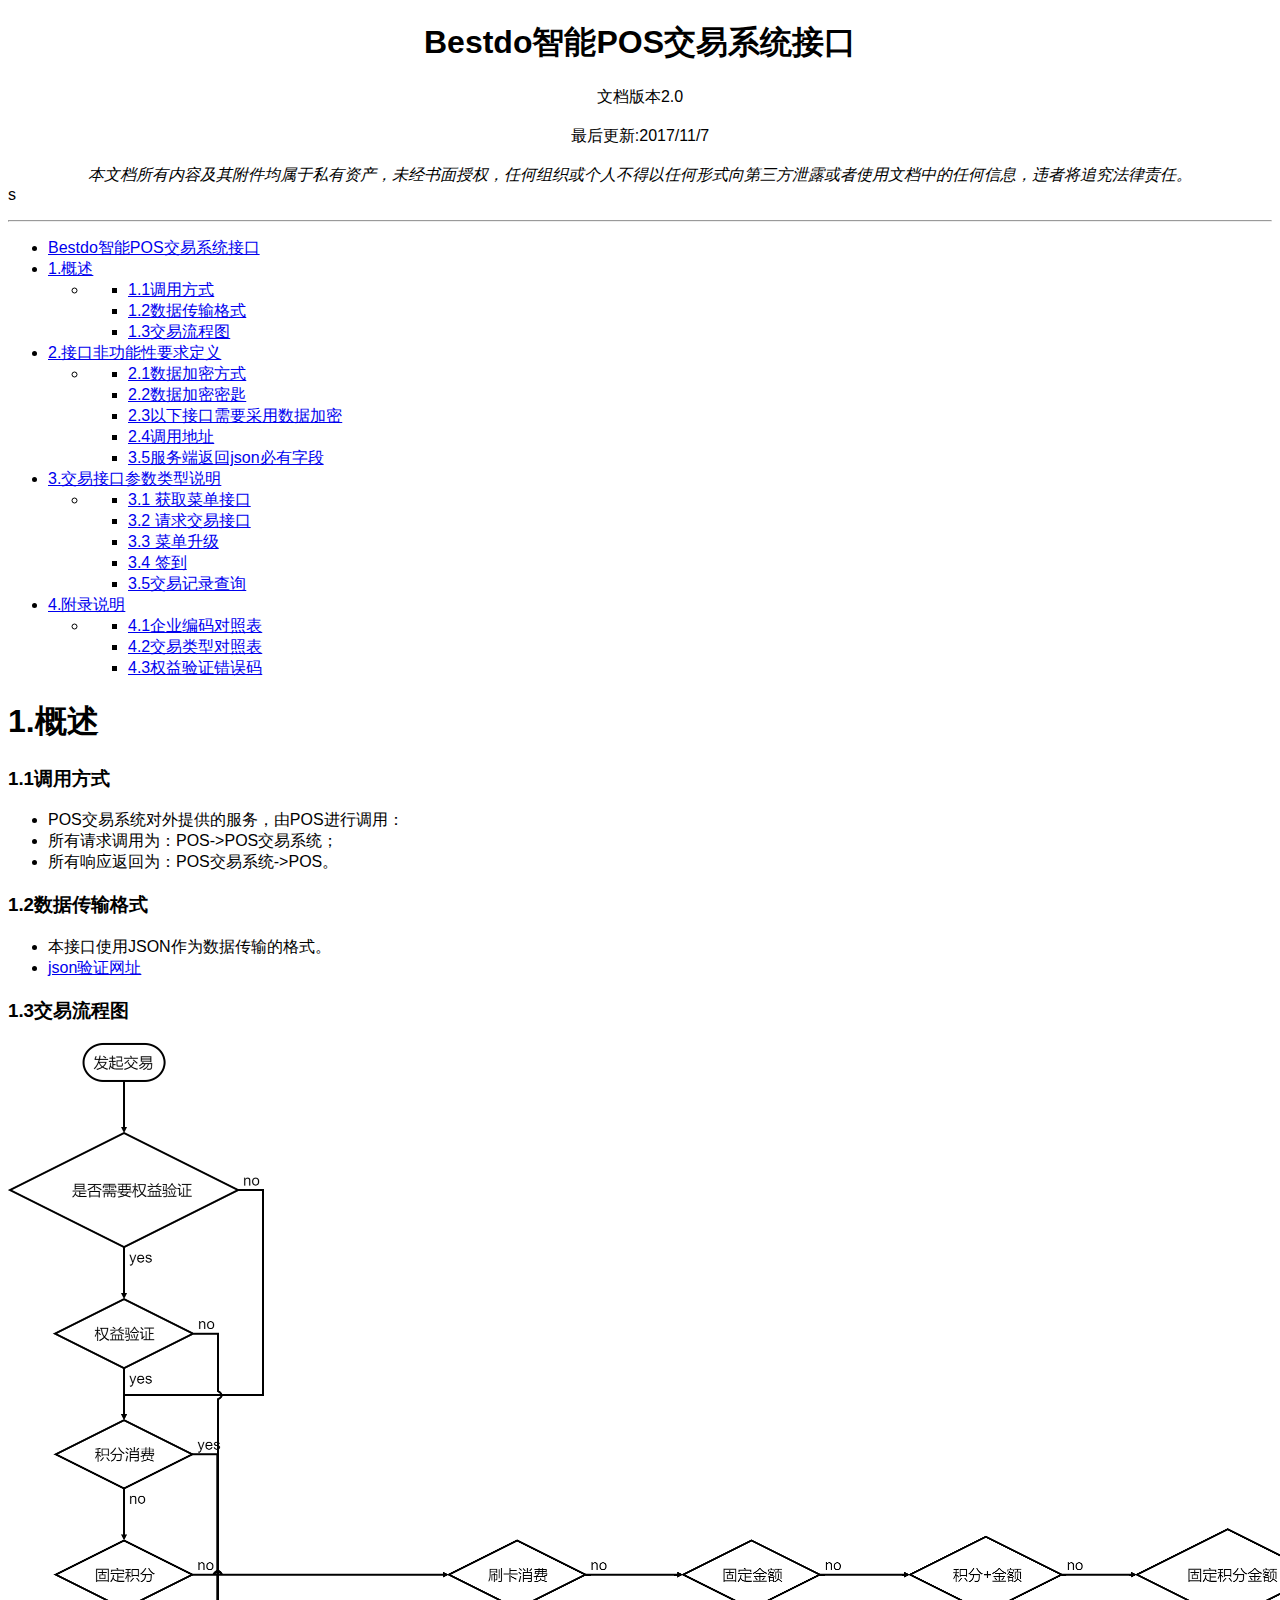
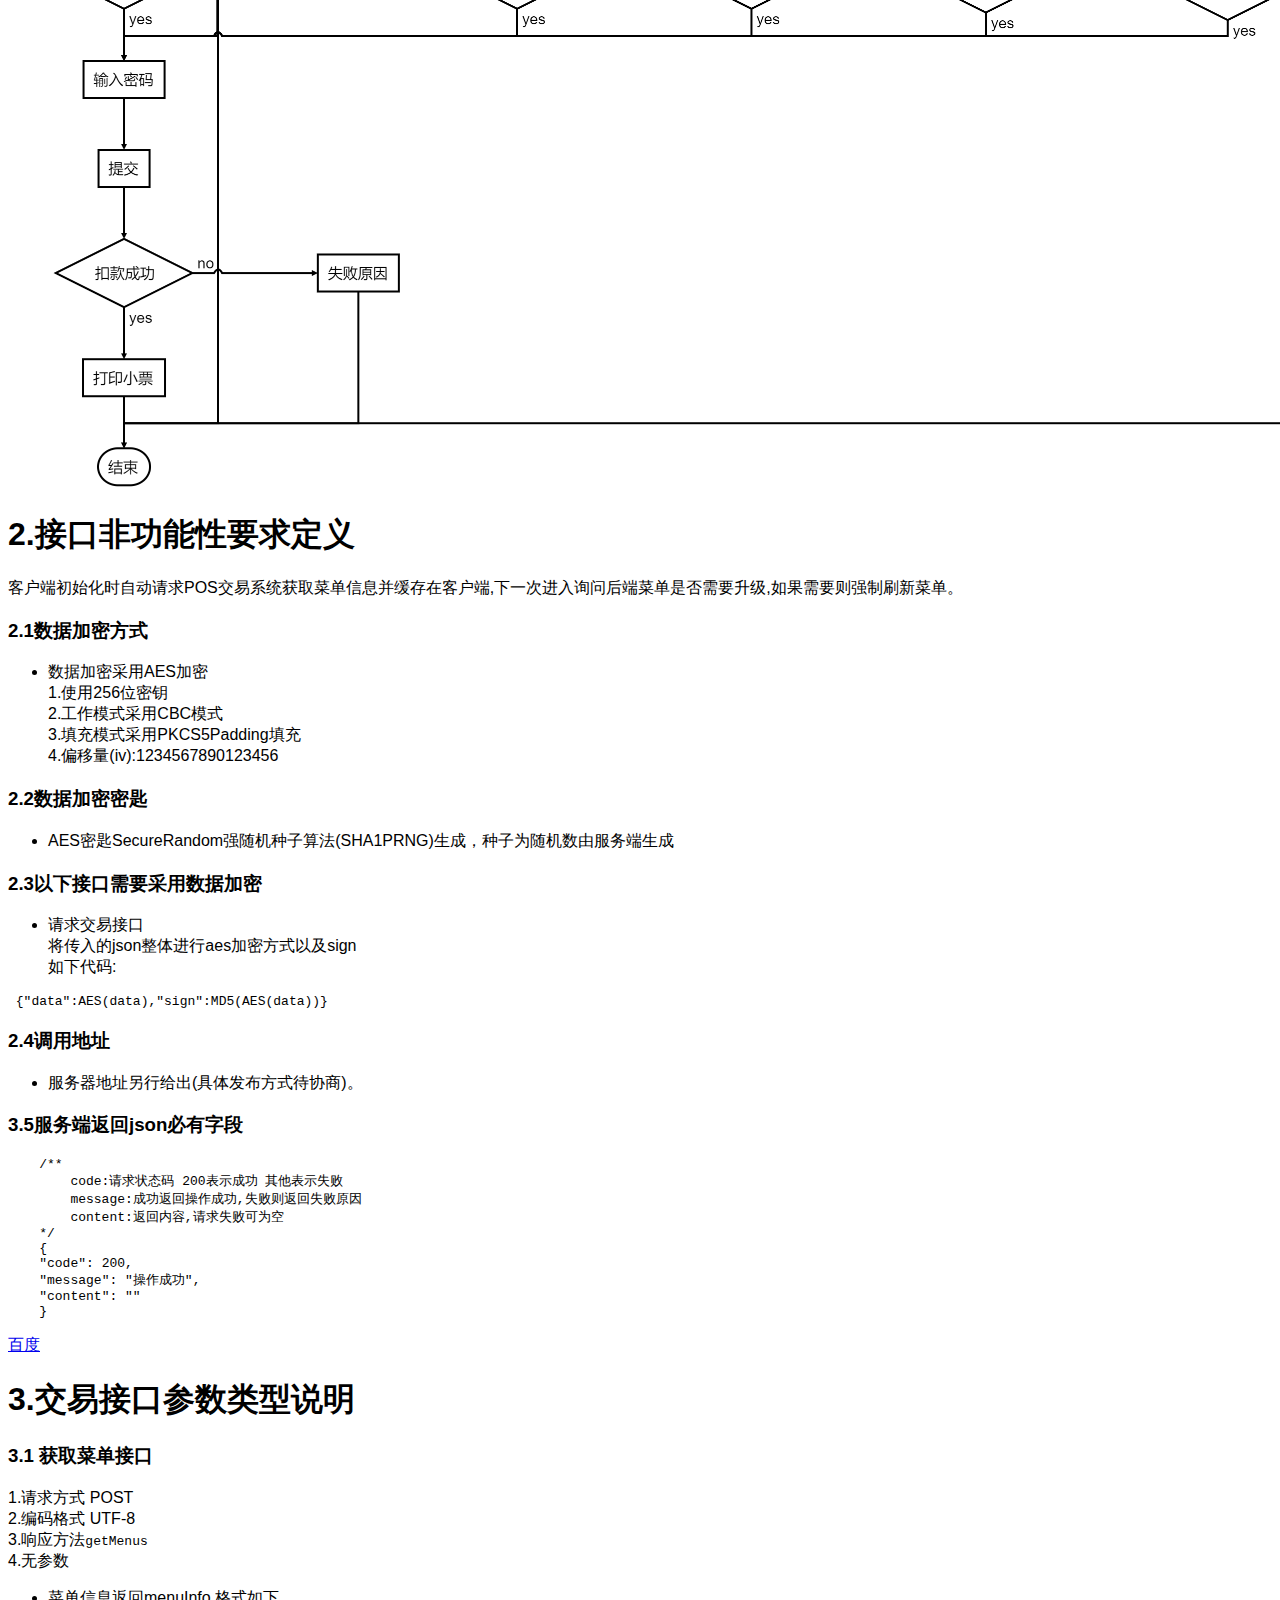
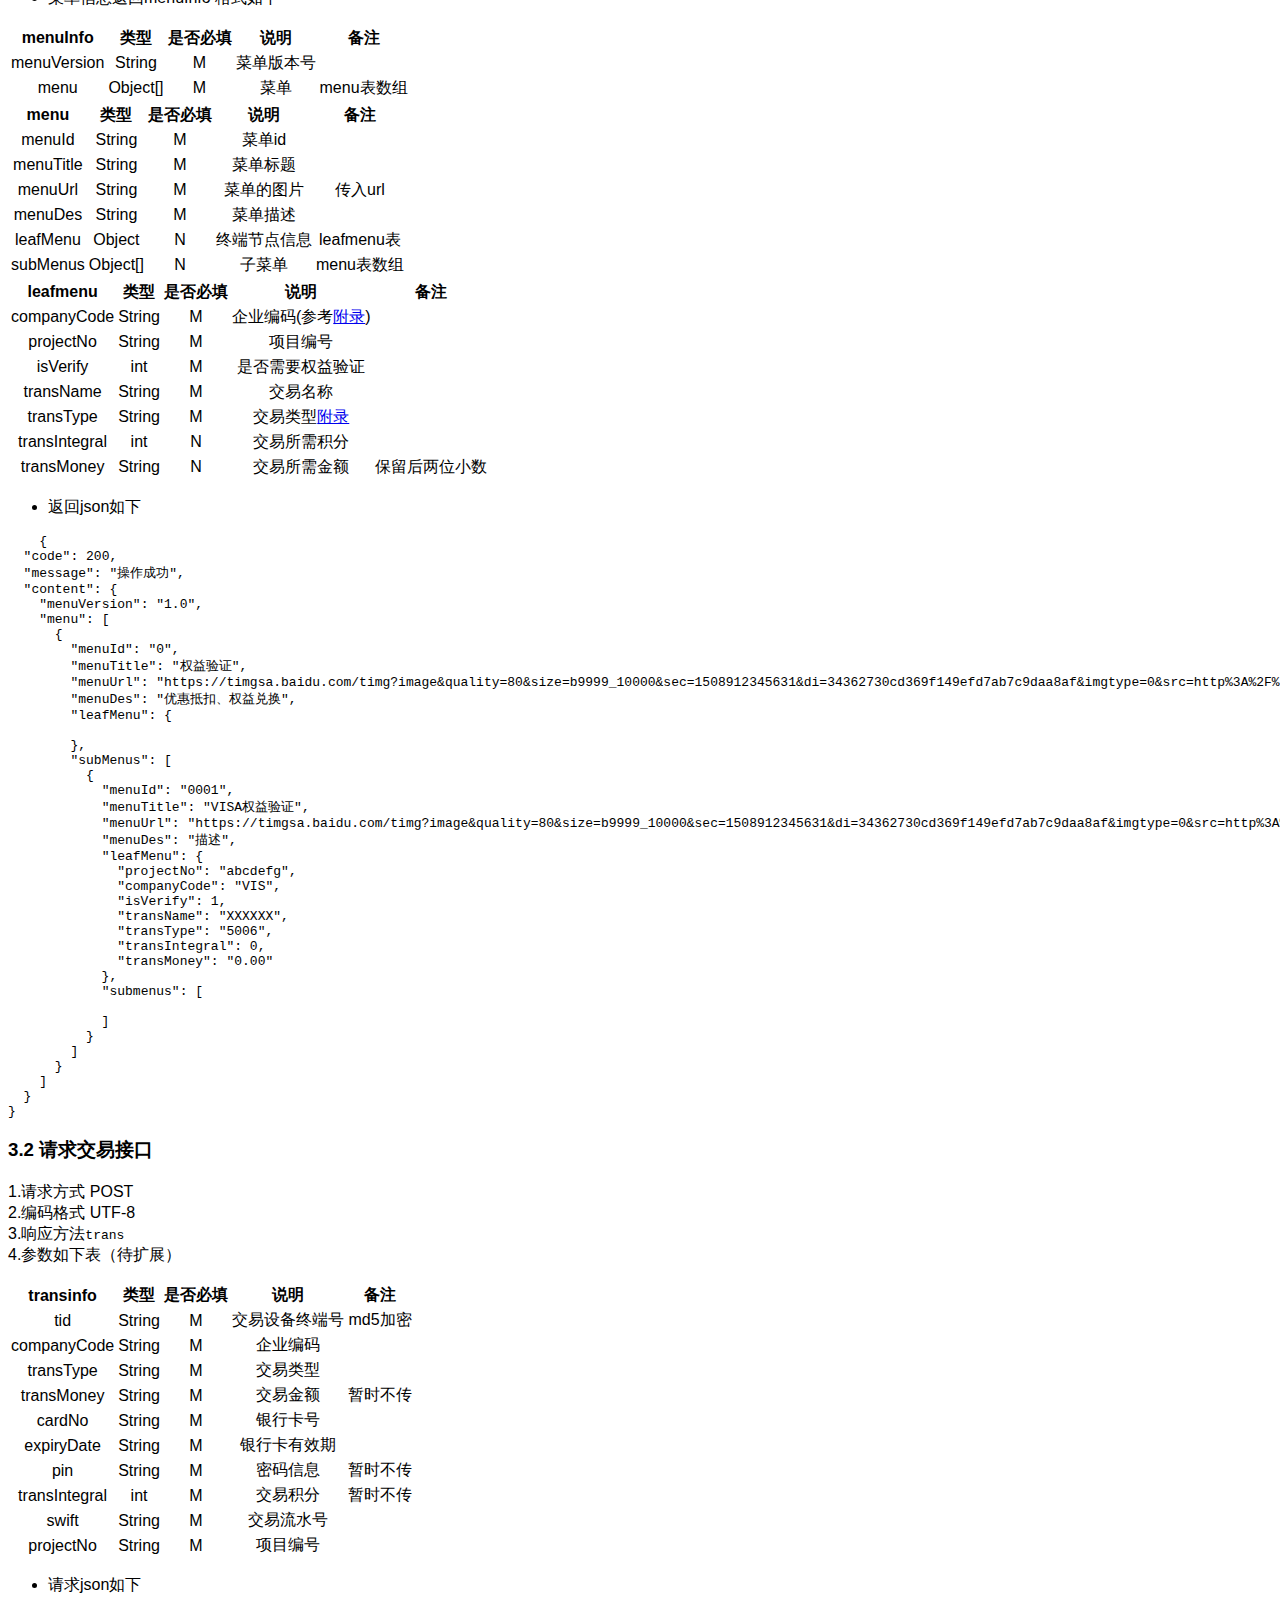
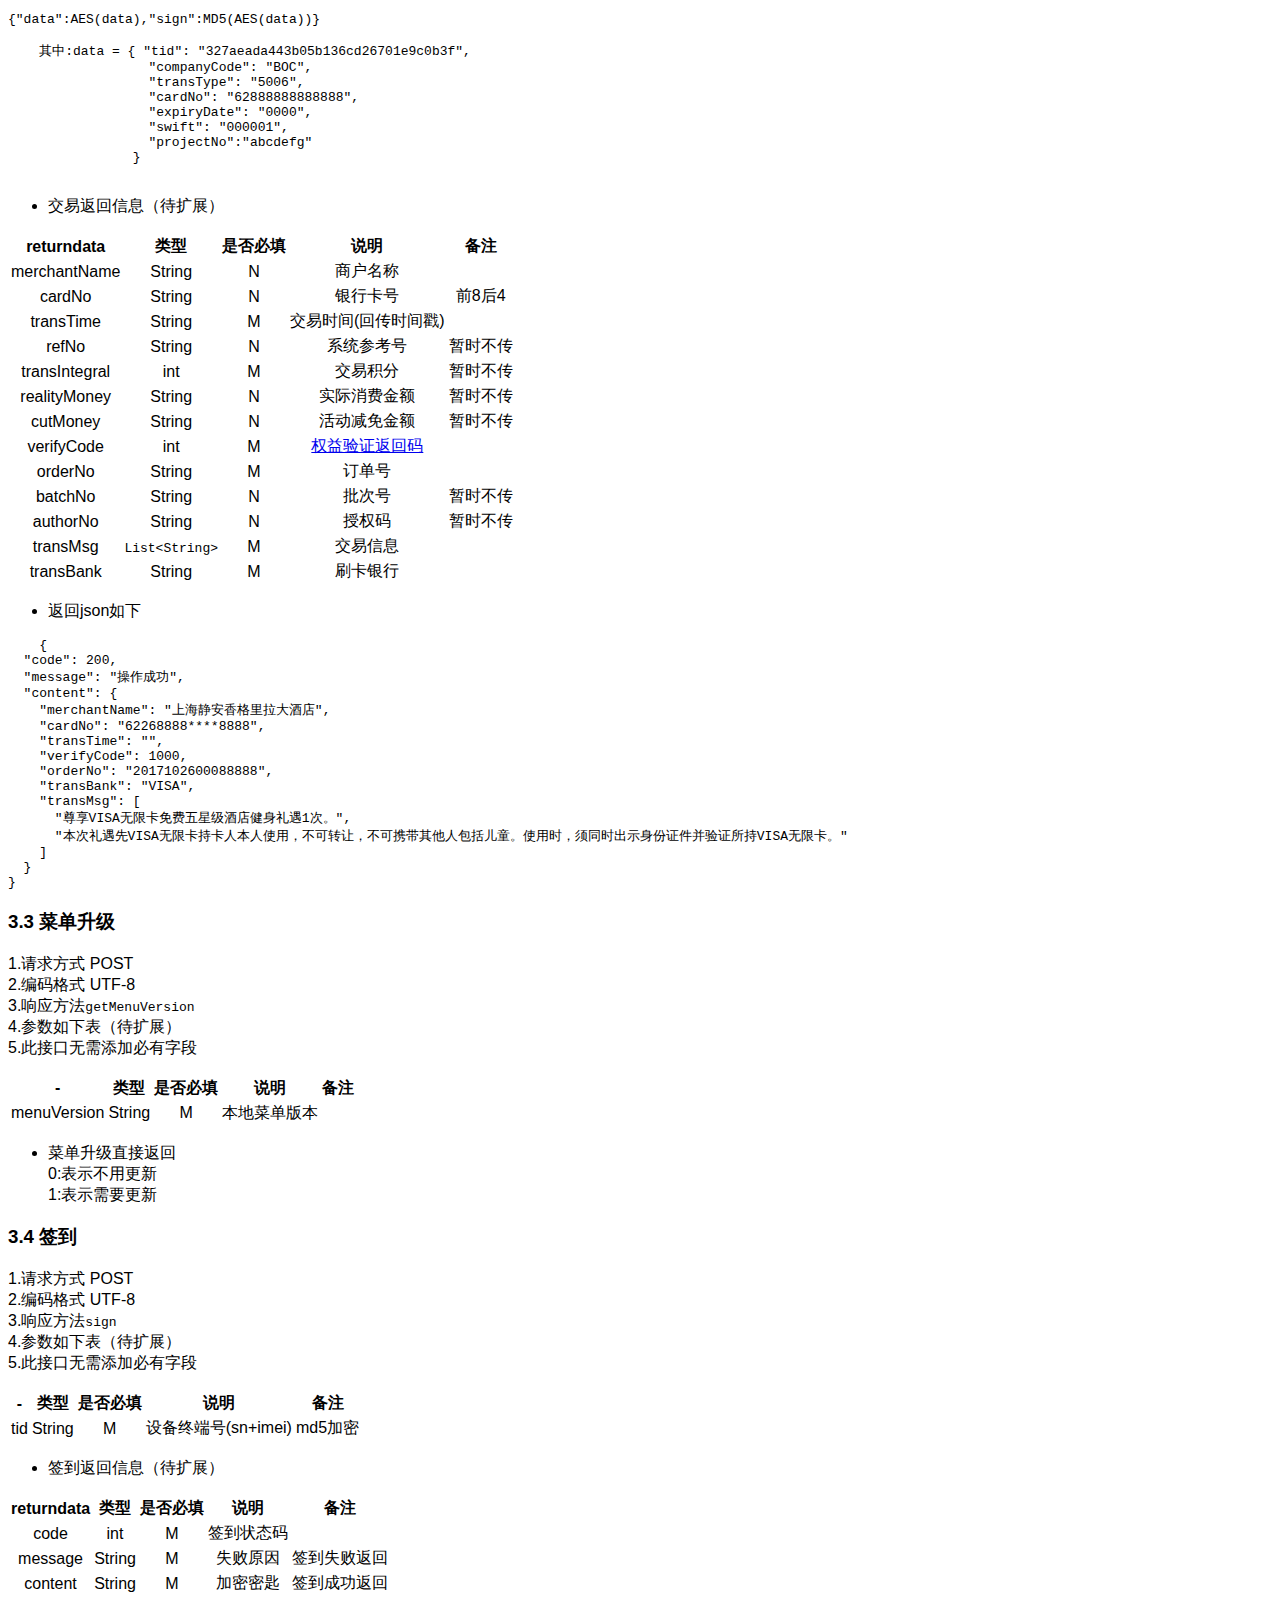
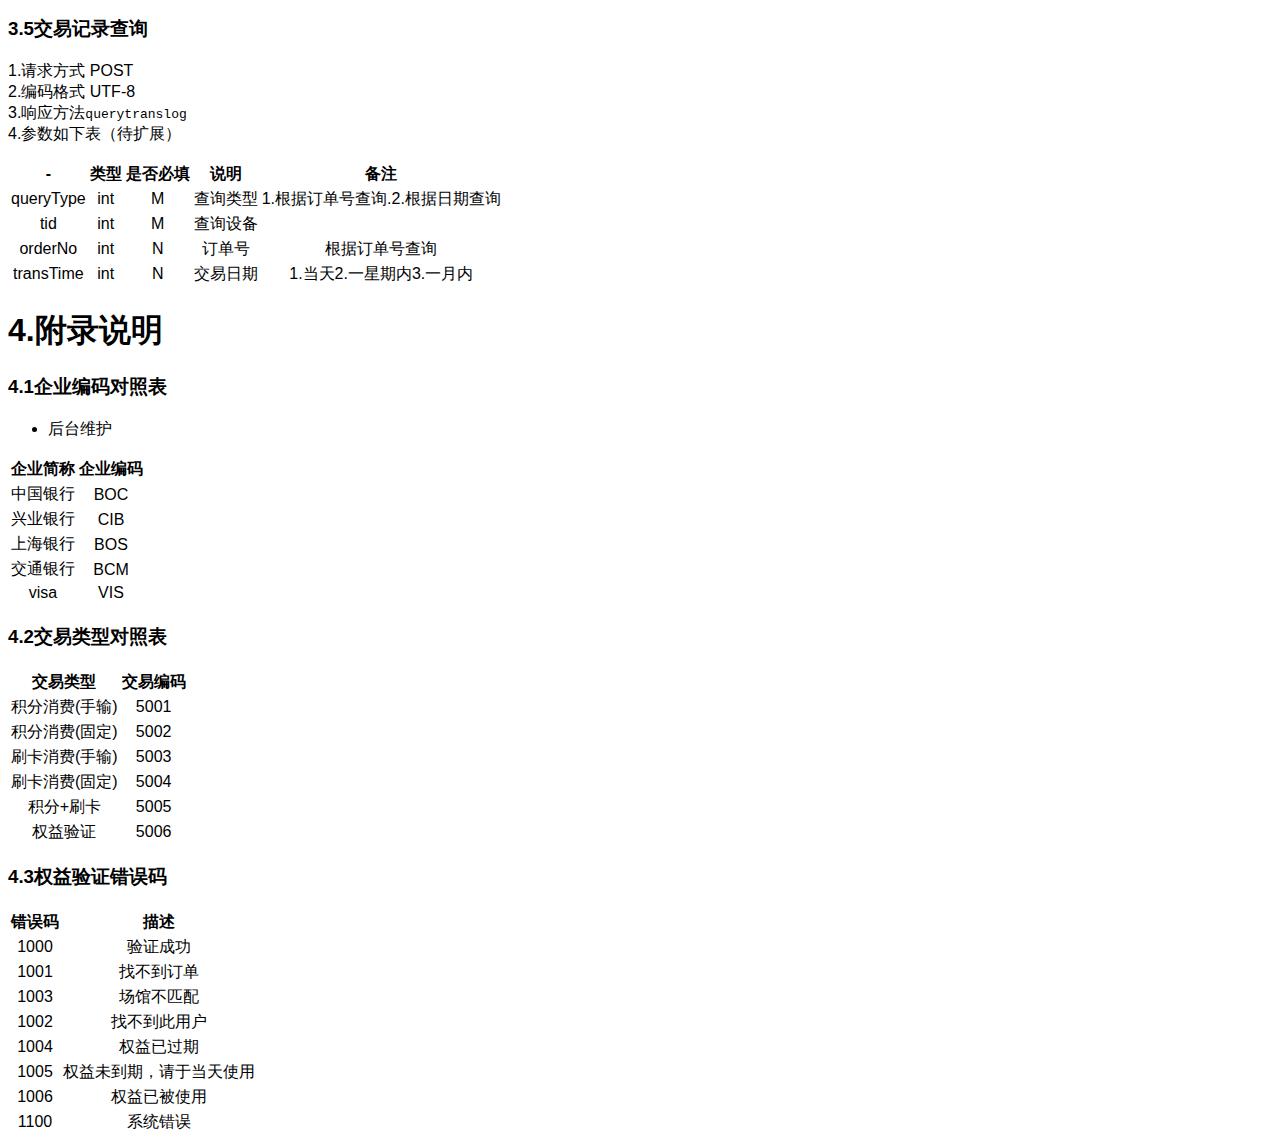
==== commit aefa988c: "更新文档" ====
--- a/Bestdo智能POS交易系统接口.html
+++ b/Bestdo智能POS交易系统接口.html
@@ -10,7 +10,7 @@
 <h1 id="bestdo智能pos交易系统接口"><center>Bestdo智能POS交易系统接口</center></h1>
 
 <p></p><center>文档版本2.0  </center> <br>
-<center>最后更新：2017/11/7</center> <br>
+<center>最后更新:2017/11/7</center> <br>
 <center><em>本文档所有内容及其附件均属于私有资产，未经书面授权，任何组织或个人不得以任何形式向第三方泄露或者使用文档中的任何信息，违者将追究法律责任。</em> <br>
 </center>s<p></p>
 
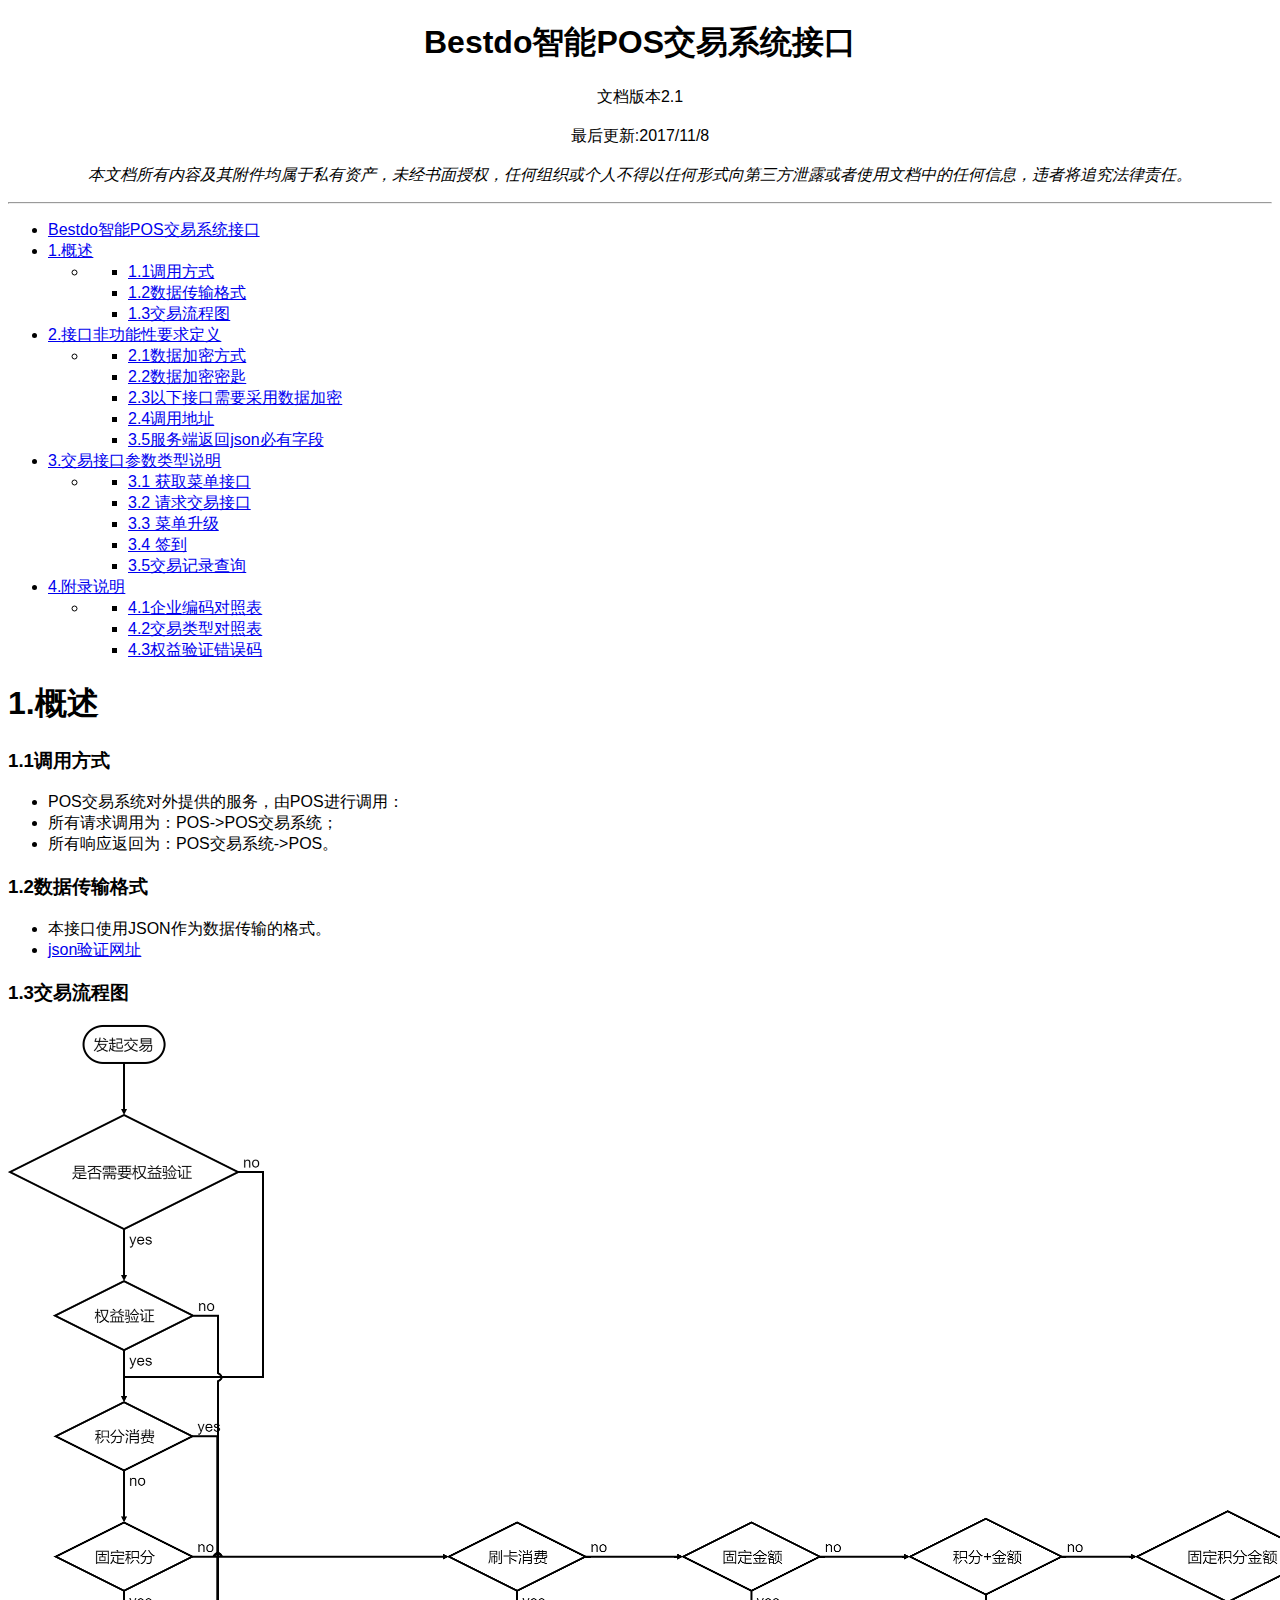
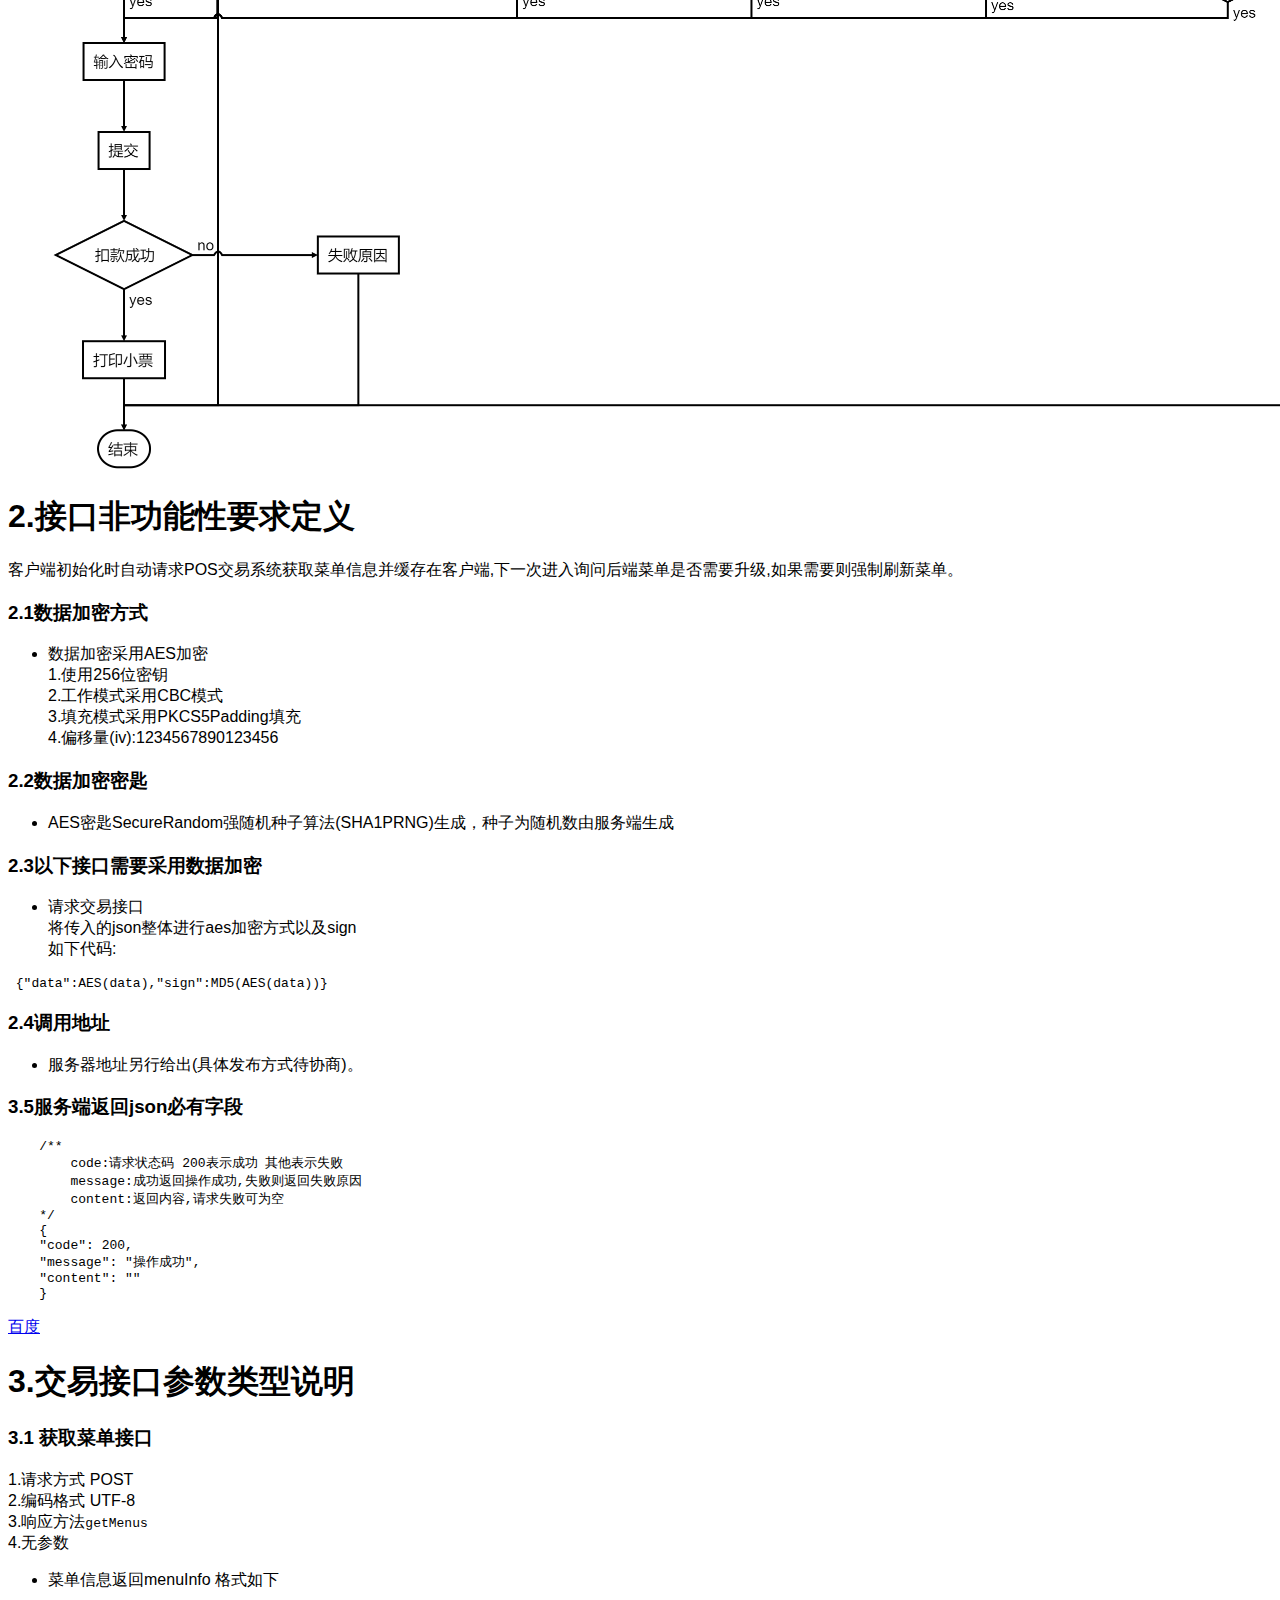
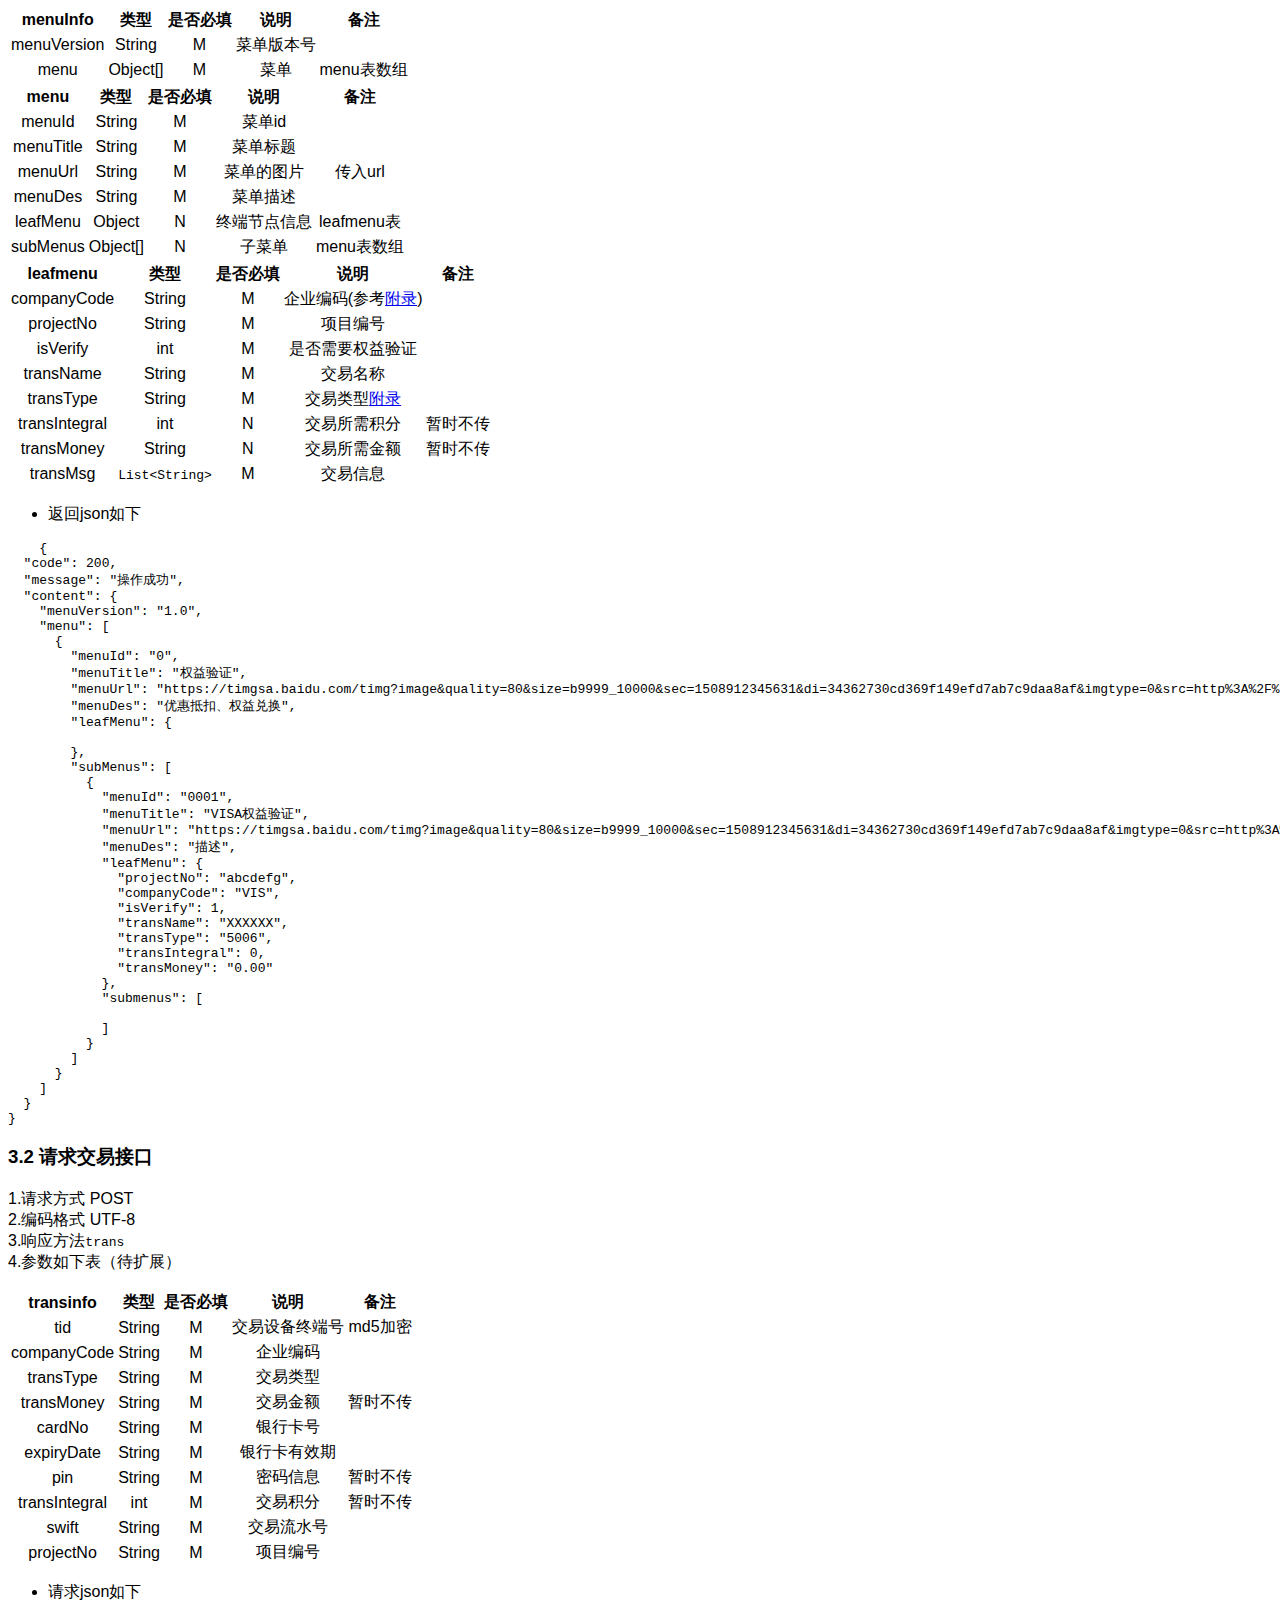
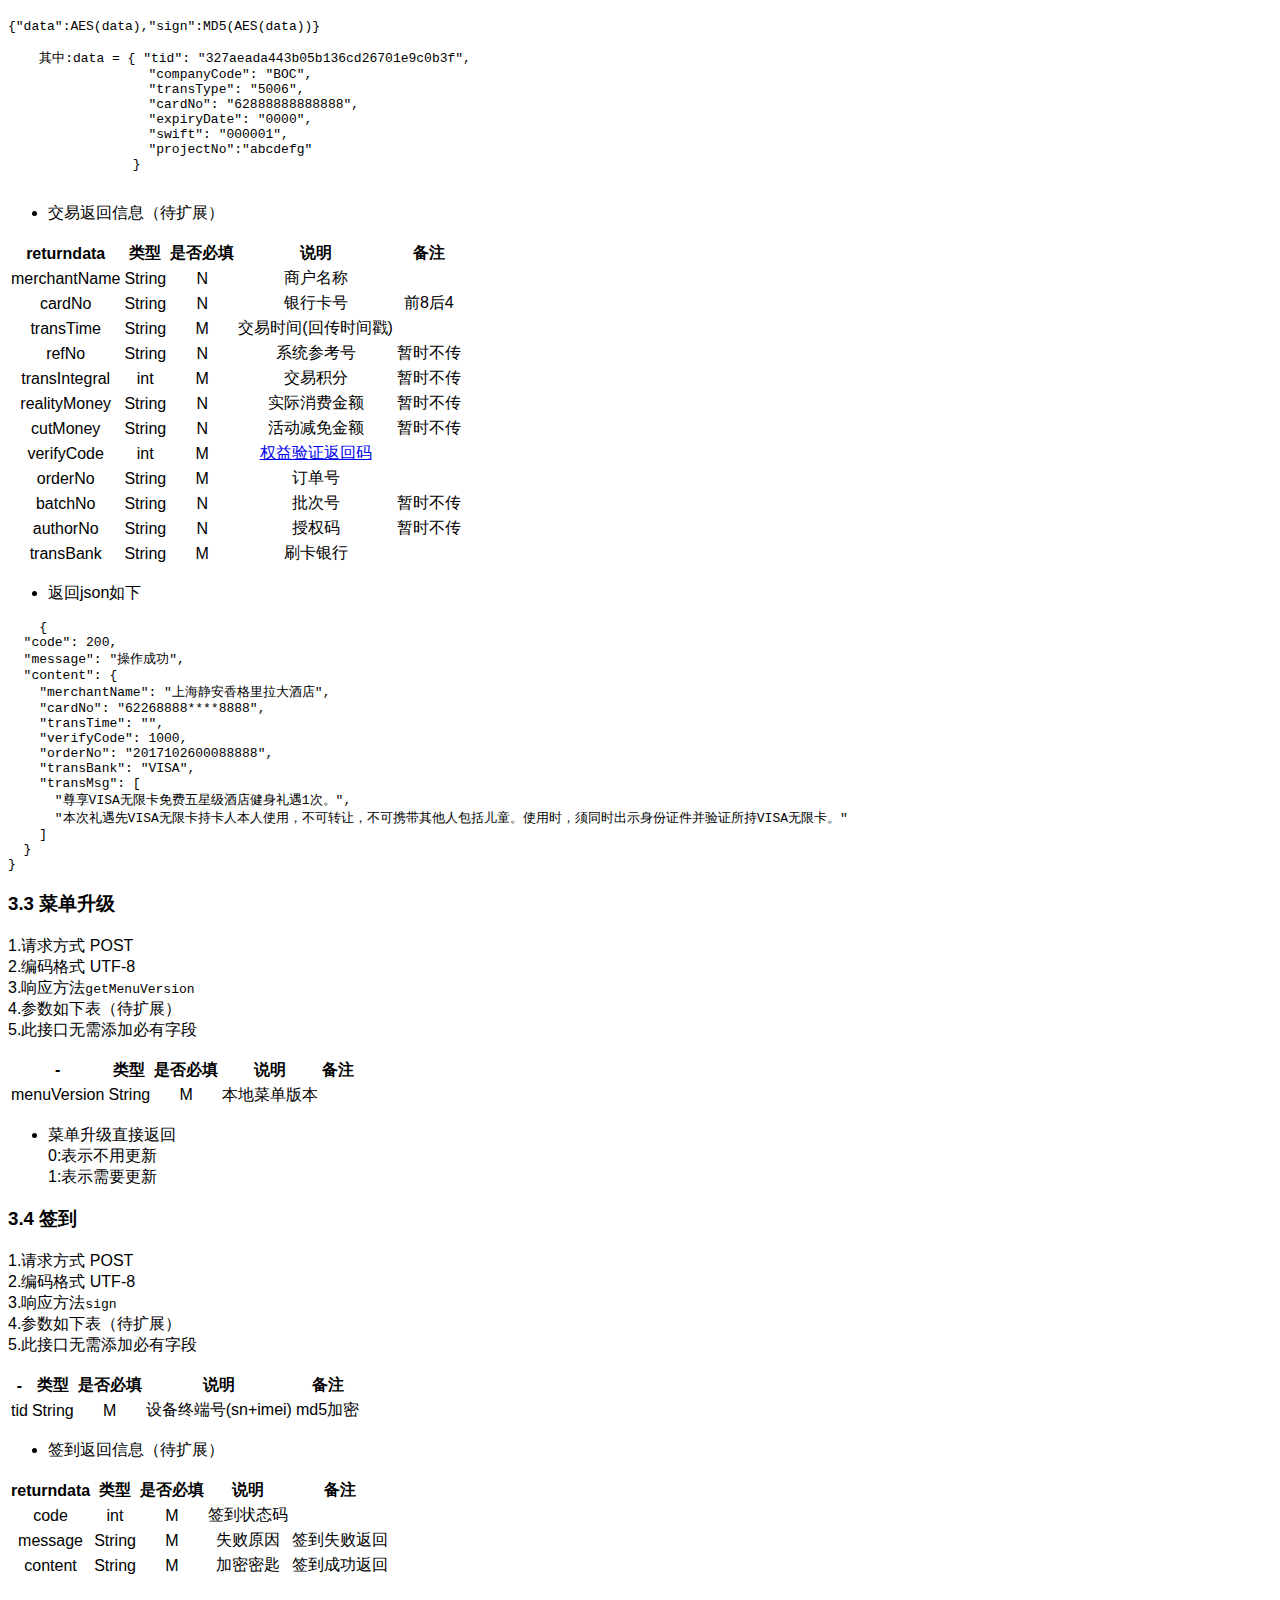
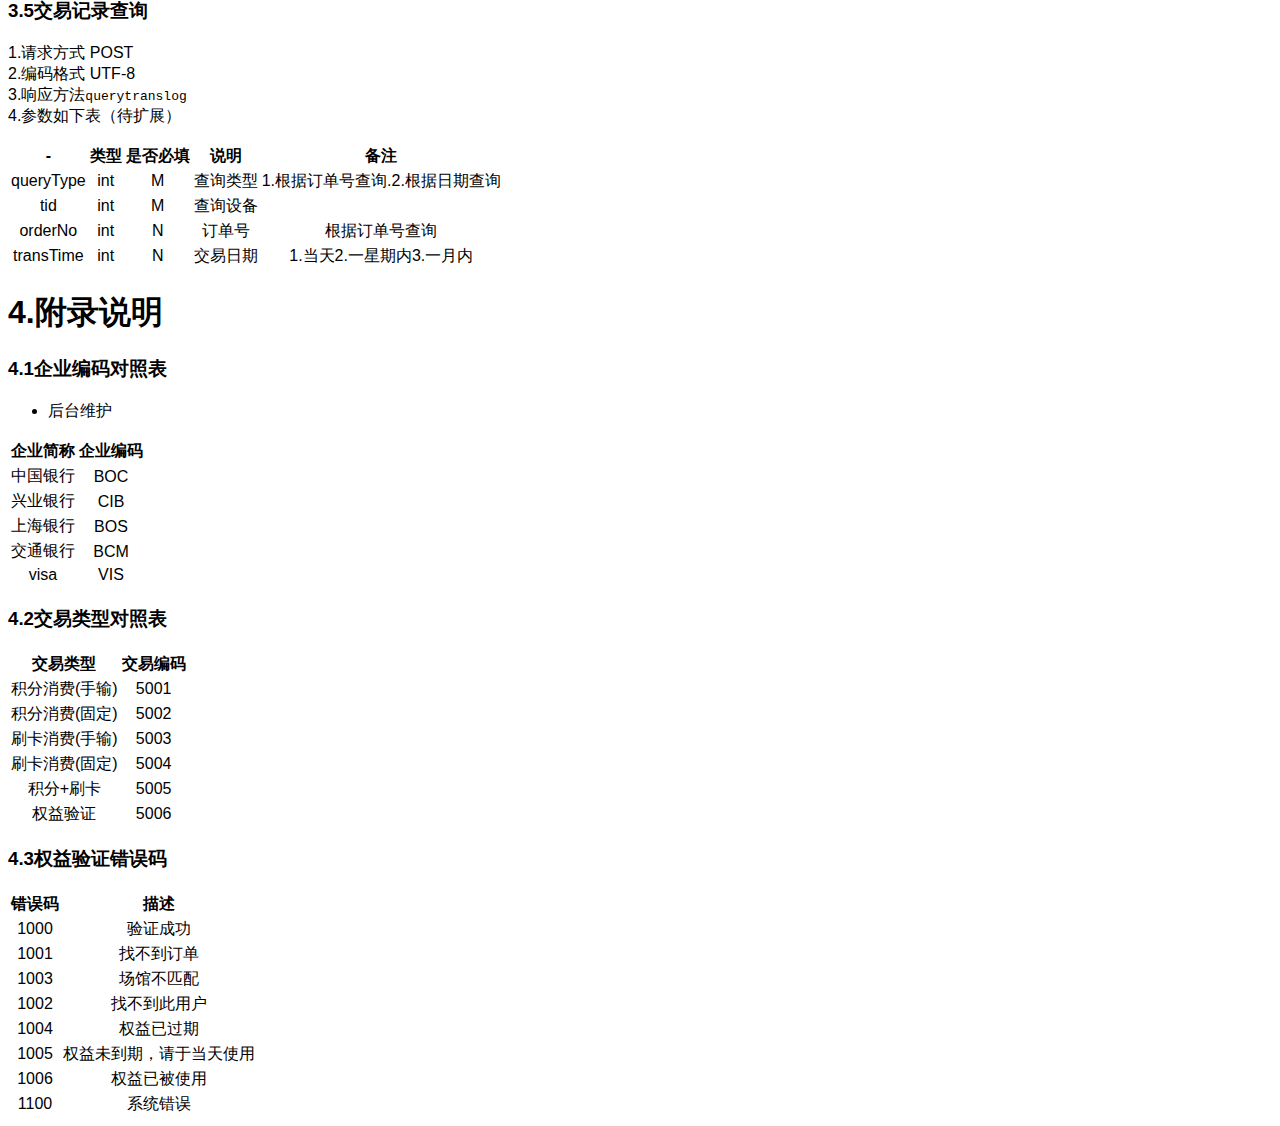
==== commit 51a39210: "11.8更新文档" ====
--- a/Bestdo智能POS交易系统接口.html
+++ b/Bestdo智能POS交易系统接口.html
@@ -9,10 +9,10 @@
 
 <h1 id="bestdo智能pos交易系统接口"><center>Bestdo智能POS交易系统接口</center></h1>
 
-<p></p><center>文档版本2.0  </center> <br>
-<center>最后更新:2017/11/7</center> <br>
+<p></p><center>文档版本2.1 </center> <br>
+<center>最后更新:2017/11/8</center> <br>
 <center><em>本文档所有内容及其附件均属于私有资产，未经书面授权，任何组织或个人不得以任何形式向第三方泄露或者使用文档中的任何信息，违者将追究法律责任。</em> <br>
-</center>s<p></p>
+</center><p></p>
 
 <hr>
 
@@ -304,14 +304,21 @@
   <td align="center">int</td>
   <td align="center">N</td>
   <td align="center">交易所需积分</td>
-  <td align="center"></td>
+  <td align="center">暂时不传</td>
 </tr>
 <tr>
   <td align="center">transMoney</td>
   <td align="center">String</td>
   <td align="center">N</td>
   <td align="center">交易所需金额</td>
-  <td align="center">保留后两位小数</td>
+  <td align="center">暂时不传</td>
+</tr>
+<tr>
+  <td align="center">transMsg</td>
+  <td align="center"><code>List&lt;String&gt;</code></td>
+  <td align="center">M</td>
+  <td align="center">交易信息</td>
+  <td align="center"></td>
 </tr>
 </tbody></table>
 
@@ -359,6 +366,8 @@
 </div><div class="hljs-line">}
 </div></code></pre>
 
+
+
 <h3 id="32-请求交易接口">3.2 请求交易接口</h3>
 
 <p>1.请求方式 POST <br>
@@ -451,6 +460,8 @@
 
 <ul><li>请求json如下</li>
 </ul>
+
+
 
 <pre class="prettyprint hljs-dark"><code class="language-json hljs"><div class="hljs-line">{<span class="hljs-attr">"data"</span>:AES(data),<span class="hljs-attr">"sign"</span>:MD5(AES(data))}
 </div><div class="hljs-line">
@@ -554,13 +565,6 @@
   <td align="center">N</td>
   <td align="center">授权码</td>
   <td align="center">暂时不传</td>
-</tr>
-<tr>
-  <td align="center">transMsg</td>
-  <td align="center"><code>List&lt;String&gt;</code></td>
-  <td align="center">M</td>
-  <td align="center">交易信息</td>
-  <td align="center"></td>
 </tr>
 <tr>
   <td align="center">transBank</td>
@@ -593,6 +597,8 @@
 </div><div class="hljs-line">}
 </div></code></pre>
 
+
+
 <h3 id="33-菜单升级">3.3  菜单升级</h3>
 
 <p>1.请求方式 POST <br>
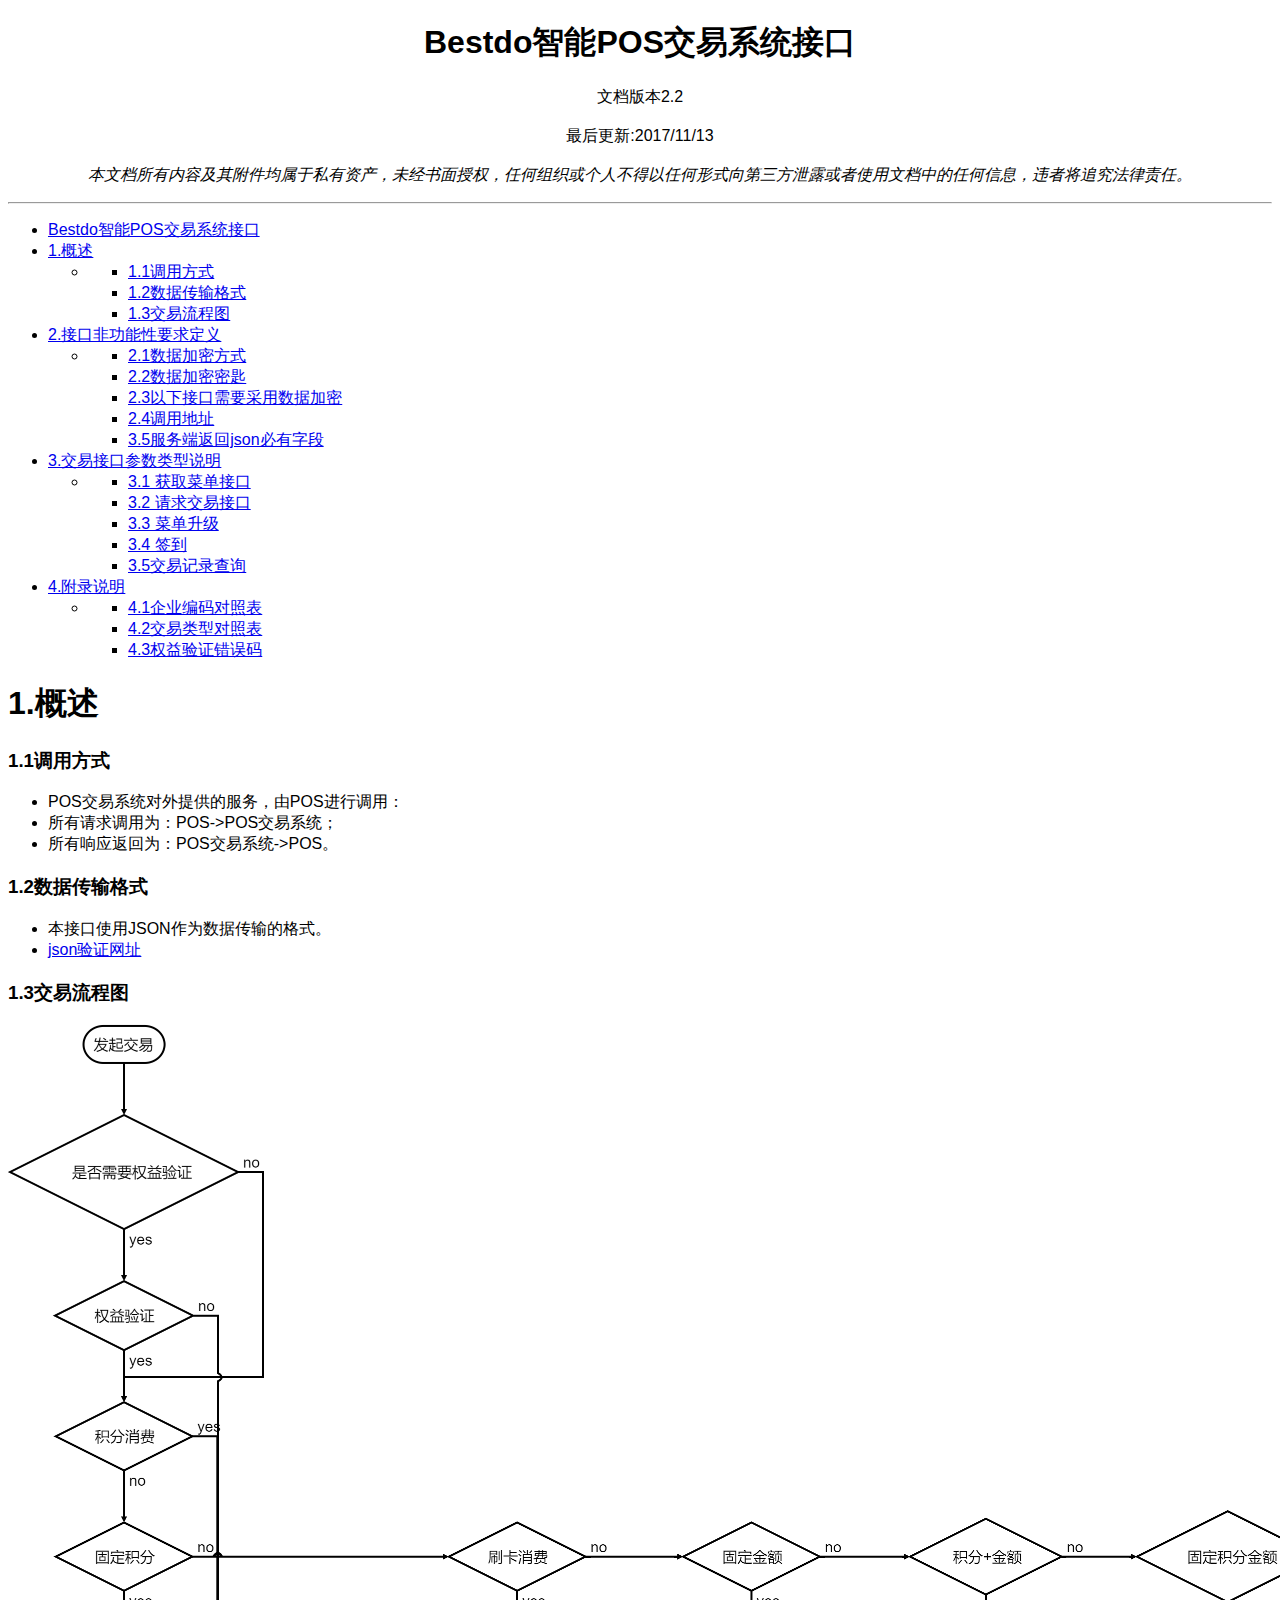
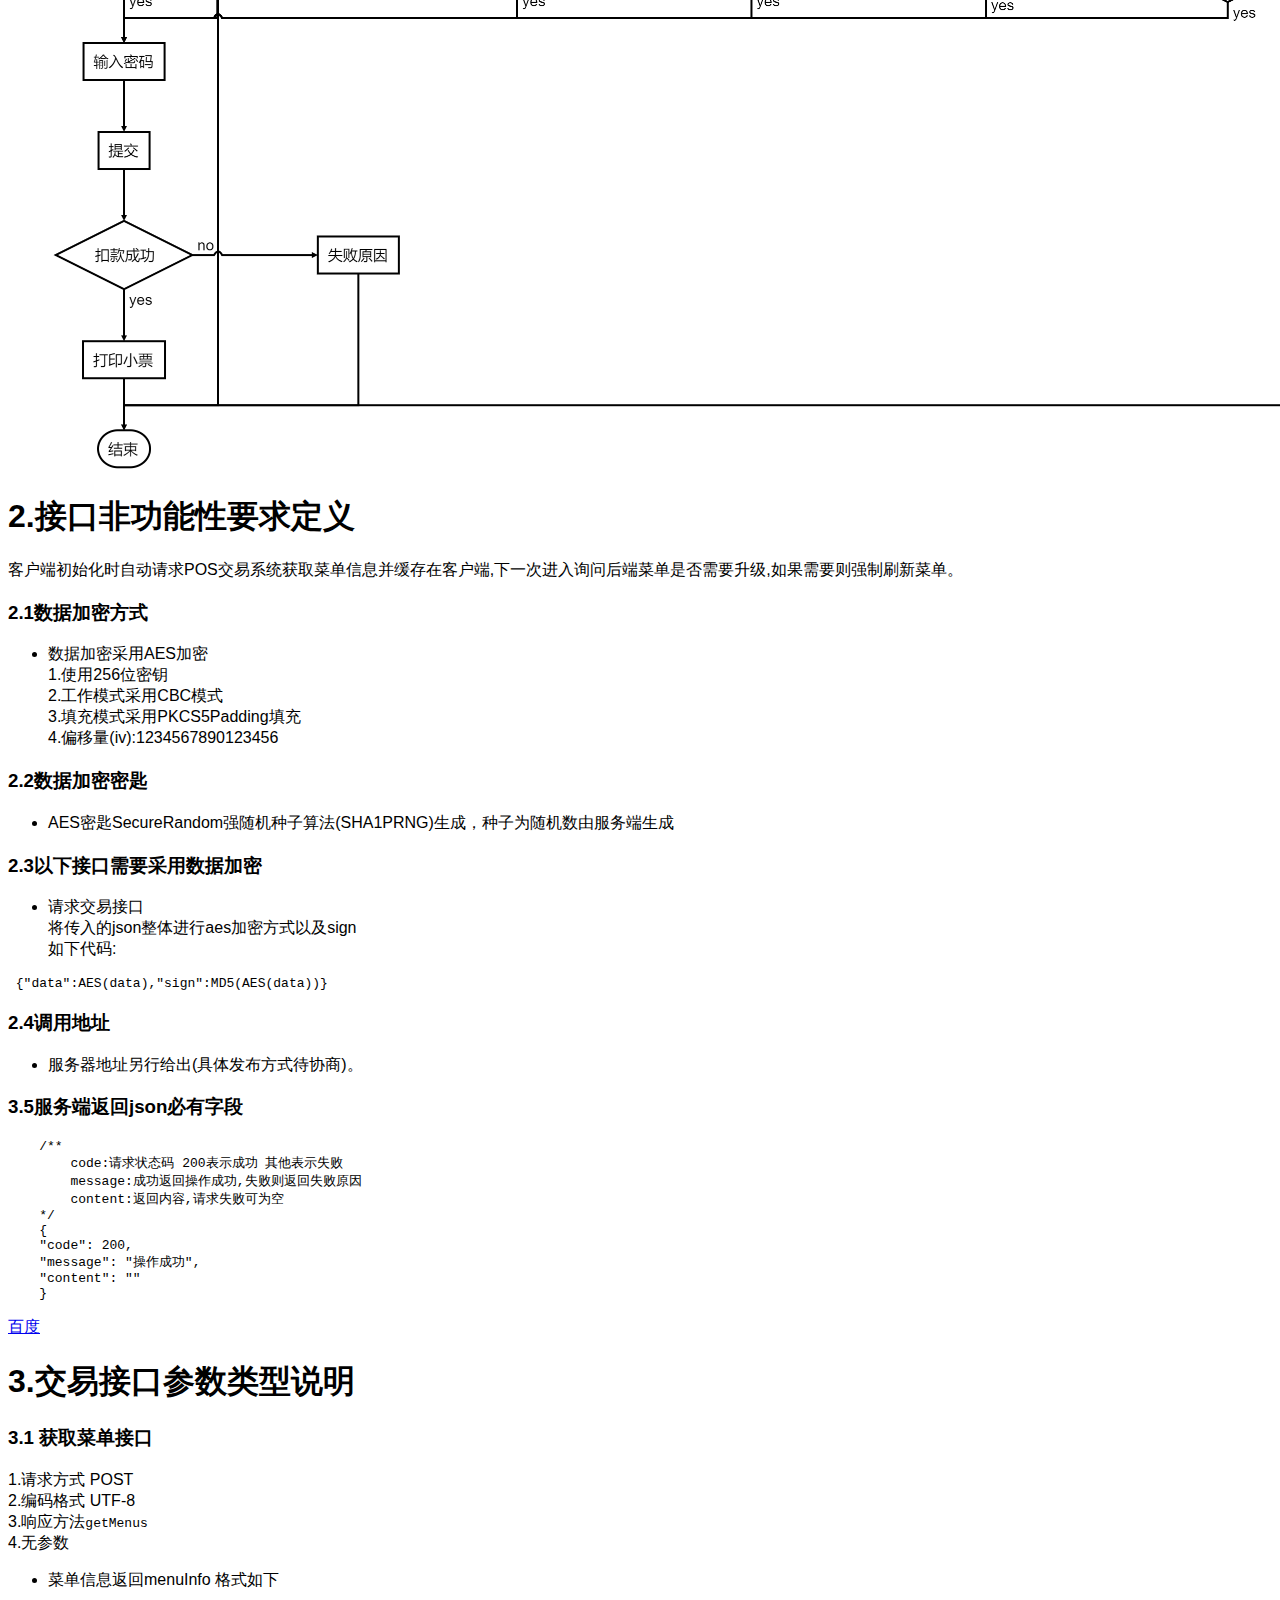
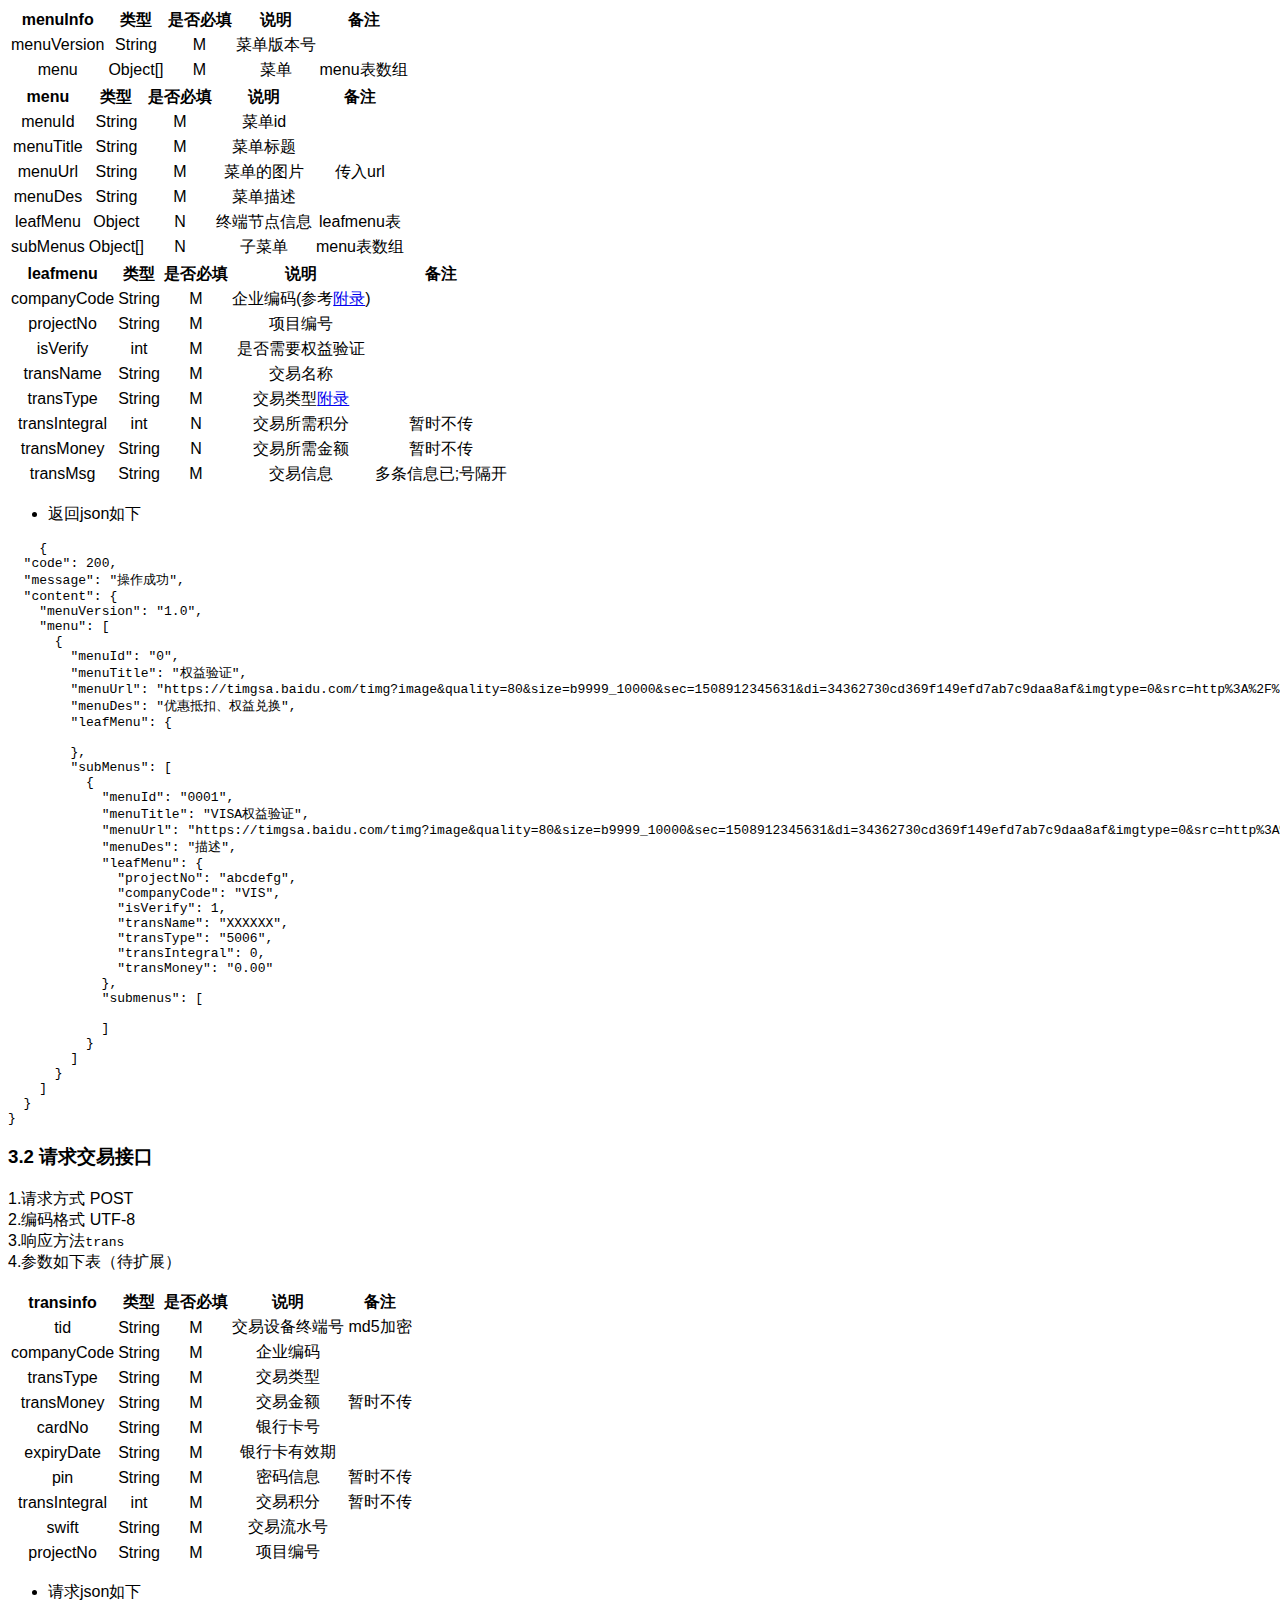
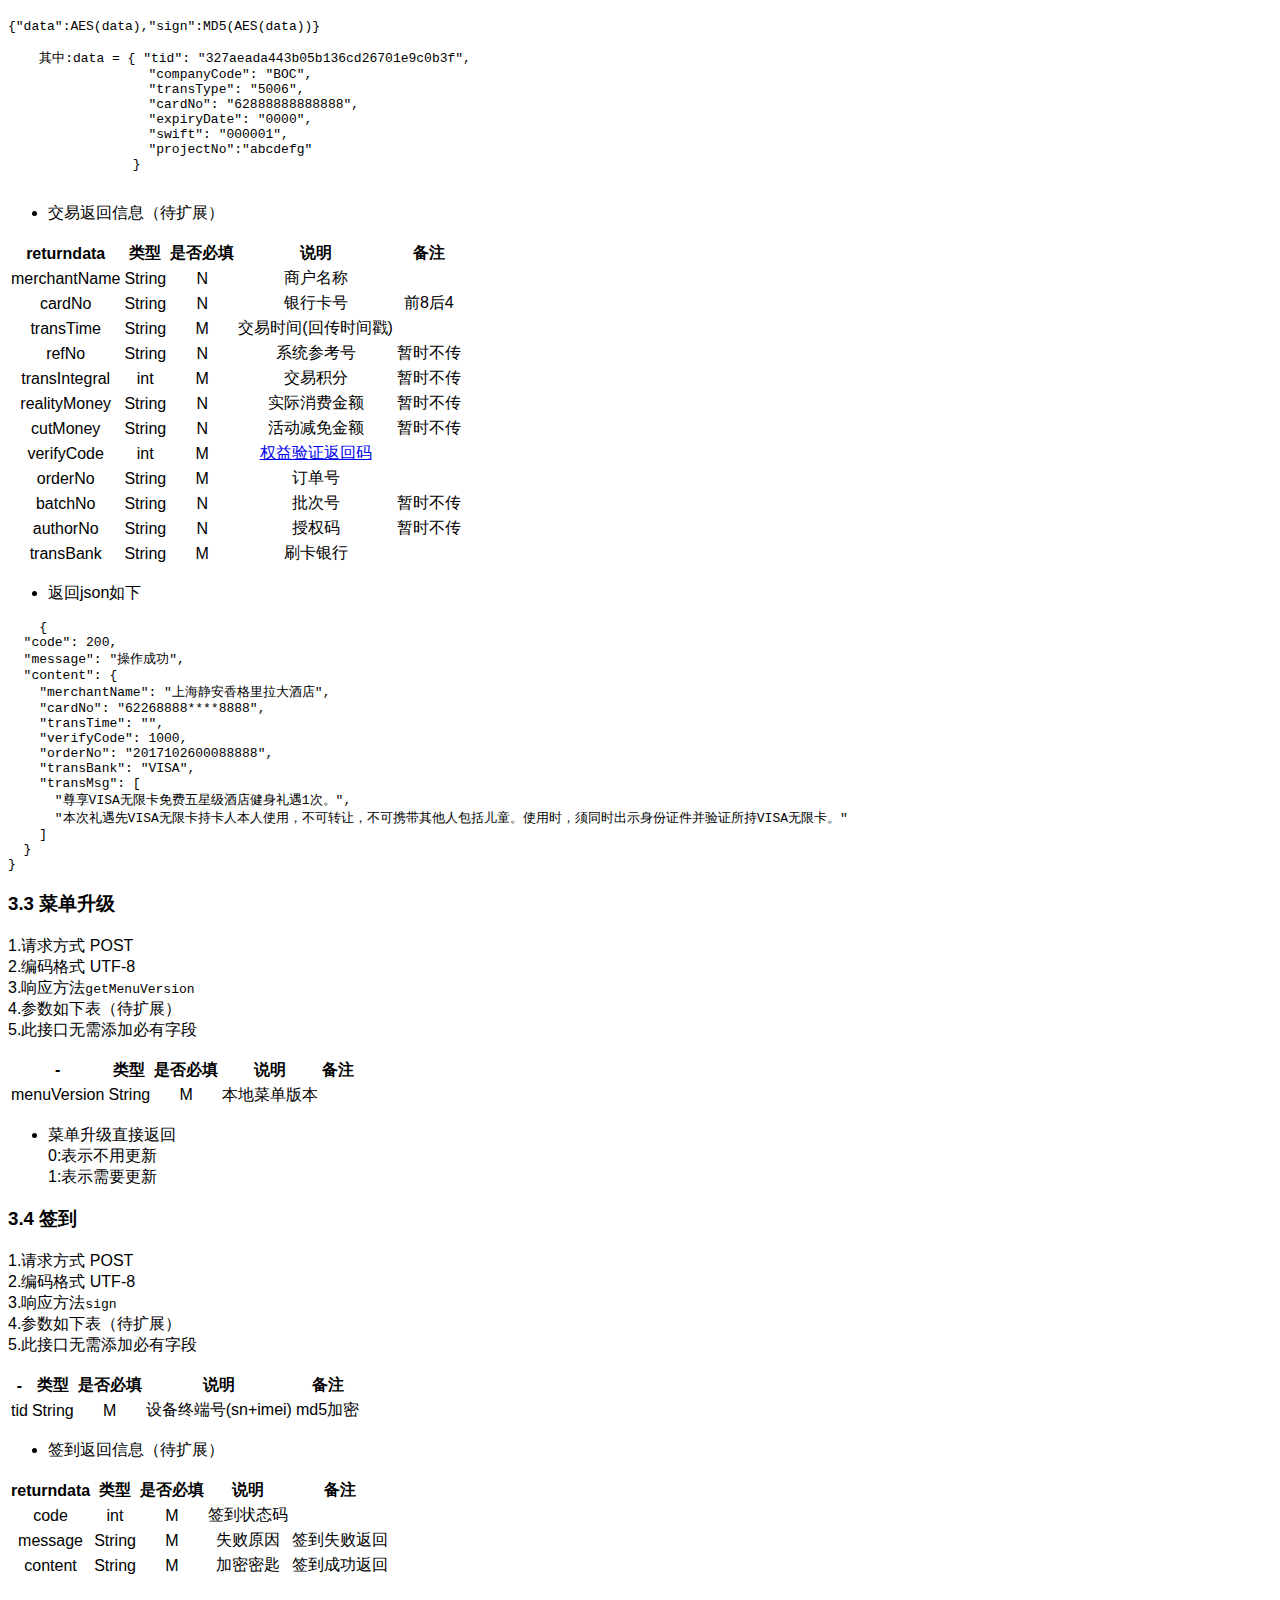
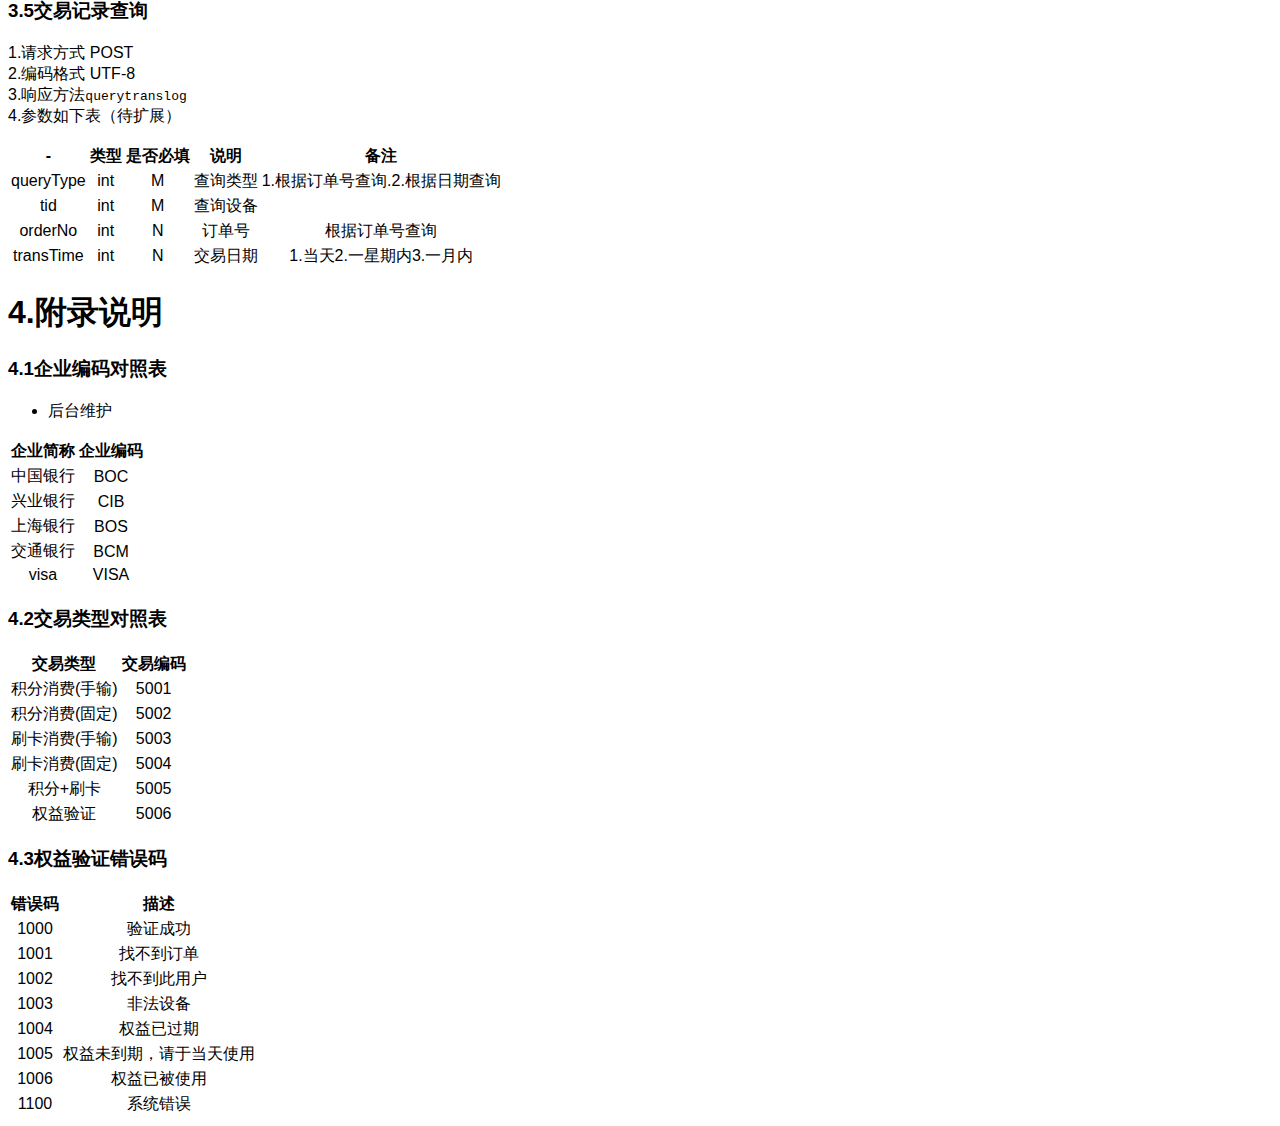
==== commit 262d9eb8: "11.13更新文档" ====
--- a/Bestdo智能POS交易系统接口.html
+++ b/Bestdo智能POS交易系统接口.html
@@ -9,8 +9,8 @@
 
 <h1 id="bestdo智能pos交易系统接口"><center>Bestdo智能POS交易系统接口</center></h1>
 
-<p></p><center>文档版本2.1 </center> <br>
-<center>最后更新:2017/11/8</center> <br>
+<p></p><center>文档版本2.2 </center> <br>
+<center>最后更新:2017/11/13</center> <br>
 <center><em>本文档所有内容及其附件均属于私有资产，未经书面授权，任何组织或个人不得以任何形式向第三方泄露或者使用文档中的任何信息，违者将追究法律责任。</em> <br>
 </center><p></p>
 
@@ -315,10 +315,10 @@
 </tr>
 <tr>
   <td align="center">transMsg</td>
-  <td align="center"><code>List&lt;String&gt;</code></td>
+  <td align="center">String</td>
   <td align="center">M</td>
   <td align="center">交易信息</td>
-  <td align="center"></td>
+  <td align="center">多条信息已;号隔开</td>
 </tr>
 </tbody></table>
 
@@ -579,6 +579,8 @@
 <ul><li>返回json如下</li>
 </ul>
 
+
+
 <pre class="prettyprint hljs-dark"><code class="language-json hljs"><div class="hljs-line">    {
 </div><div class="hljs-line">  <span class="hljs-attr">"code"</span>: <span class="hljs-number">200</span>,
 </div><div class="hljs-line">  <span class="hljs-attr">"message"</span>: <span class="hljs-string">"操作成功"</span>,
@@ -785,11 +787,9 @@
 </tr>
 <tr>
   <td align="center">visa</td>
-  <td align="center">VIS</td>
-</tr>
-</tbody></table>
-
-
+  <td align="center">VISA</td>
+</tr>
+</tbody></table>
 
 
 <h3 id="42交易类型对照表">4.2交易类型对照表</h3>
@@ -848,14 +848,14 @@
   <td align="center">找不到订单</td>
 </tr>
 <tr>
-  <td align="center">1003</td>
-  <td align="center">场馆不匹配</td>
-</tr>
-<tr>
   <td align="center">1002</td>
   <td align="center">找不到此用户</td>
 </tr>
 <tr>
+  <td align="center">1003</td>
+  <td align="center">非法设备</td>
+</tr>
+<tr>
   <td align="center">1004</td>
   <td align="center">权益已过期</td>
 </tr>
